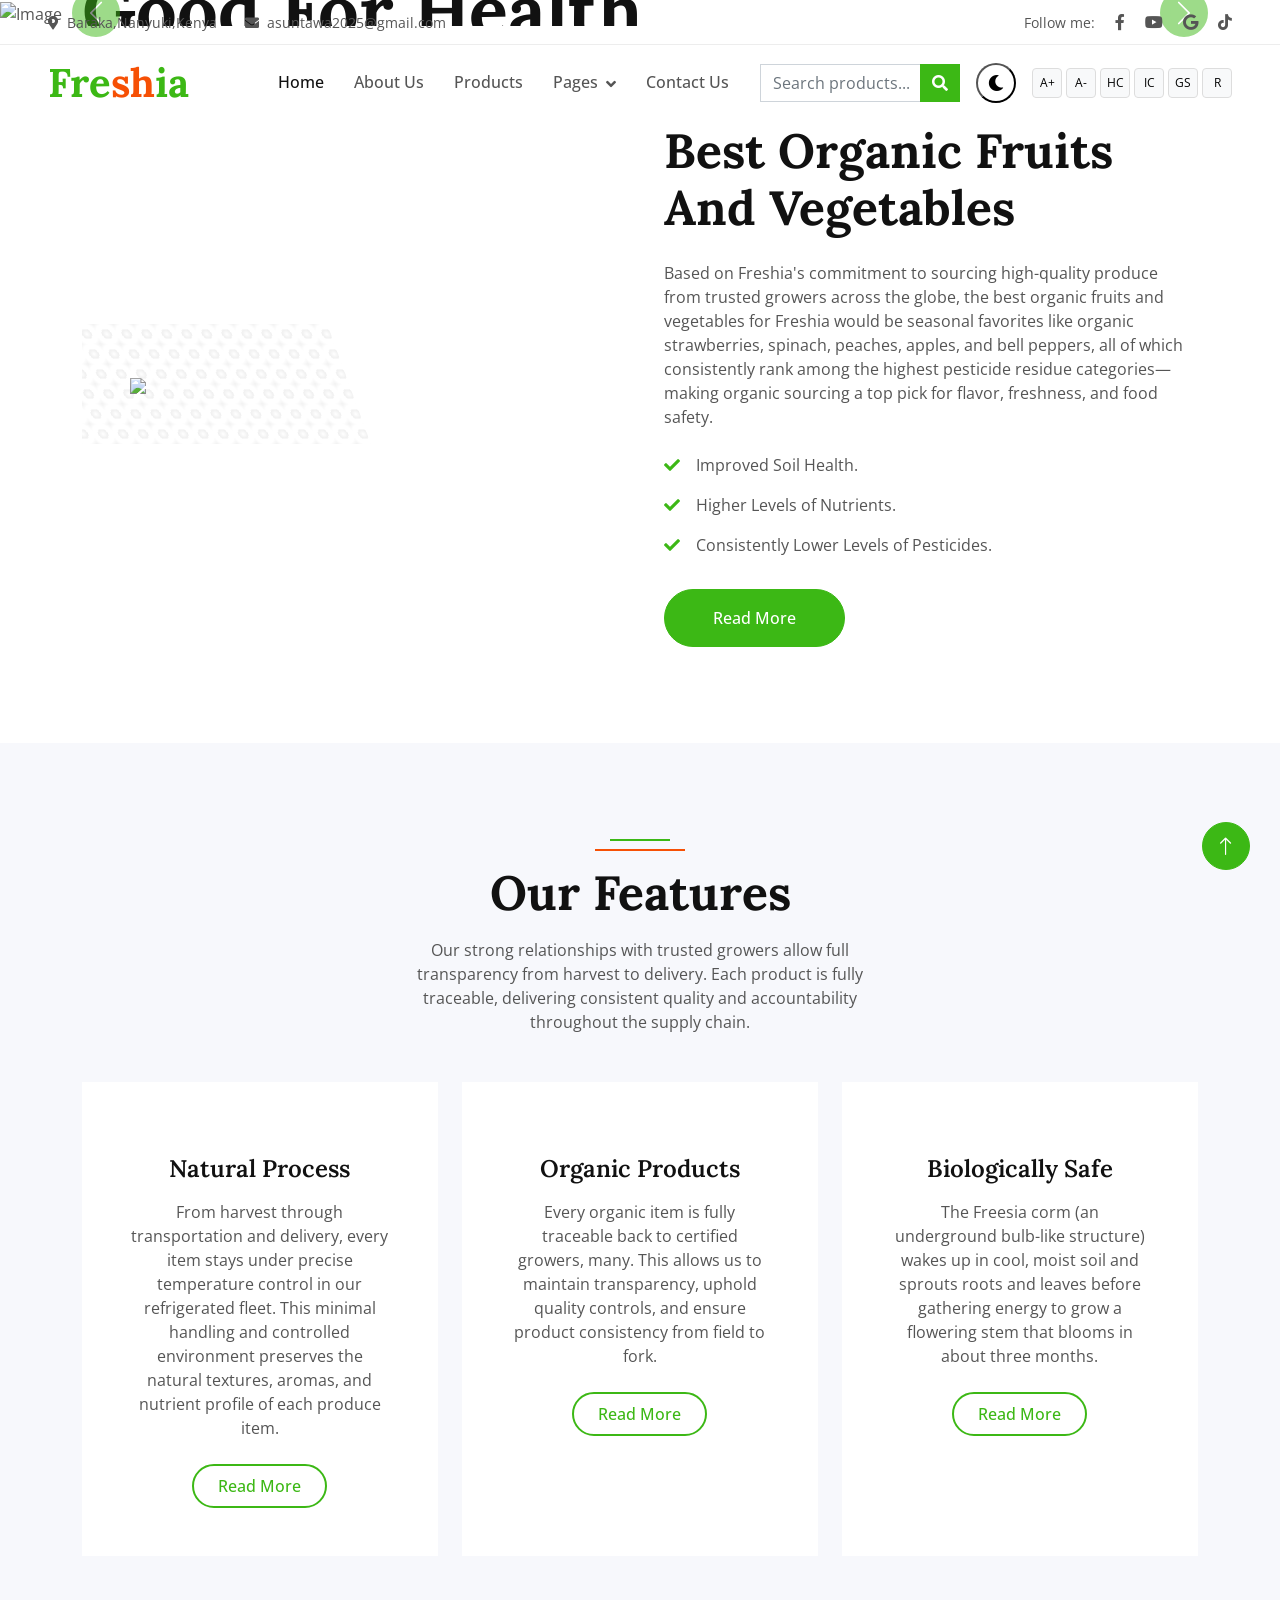
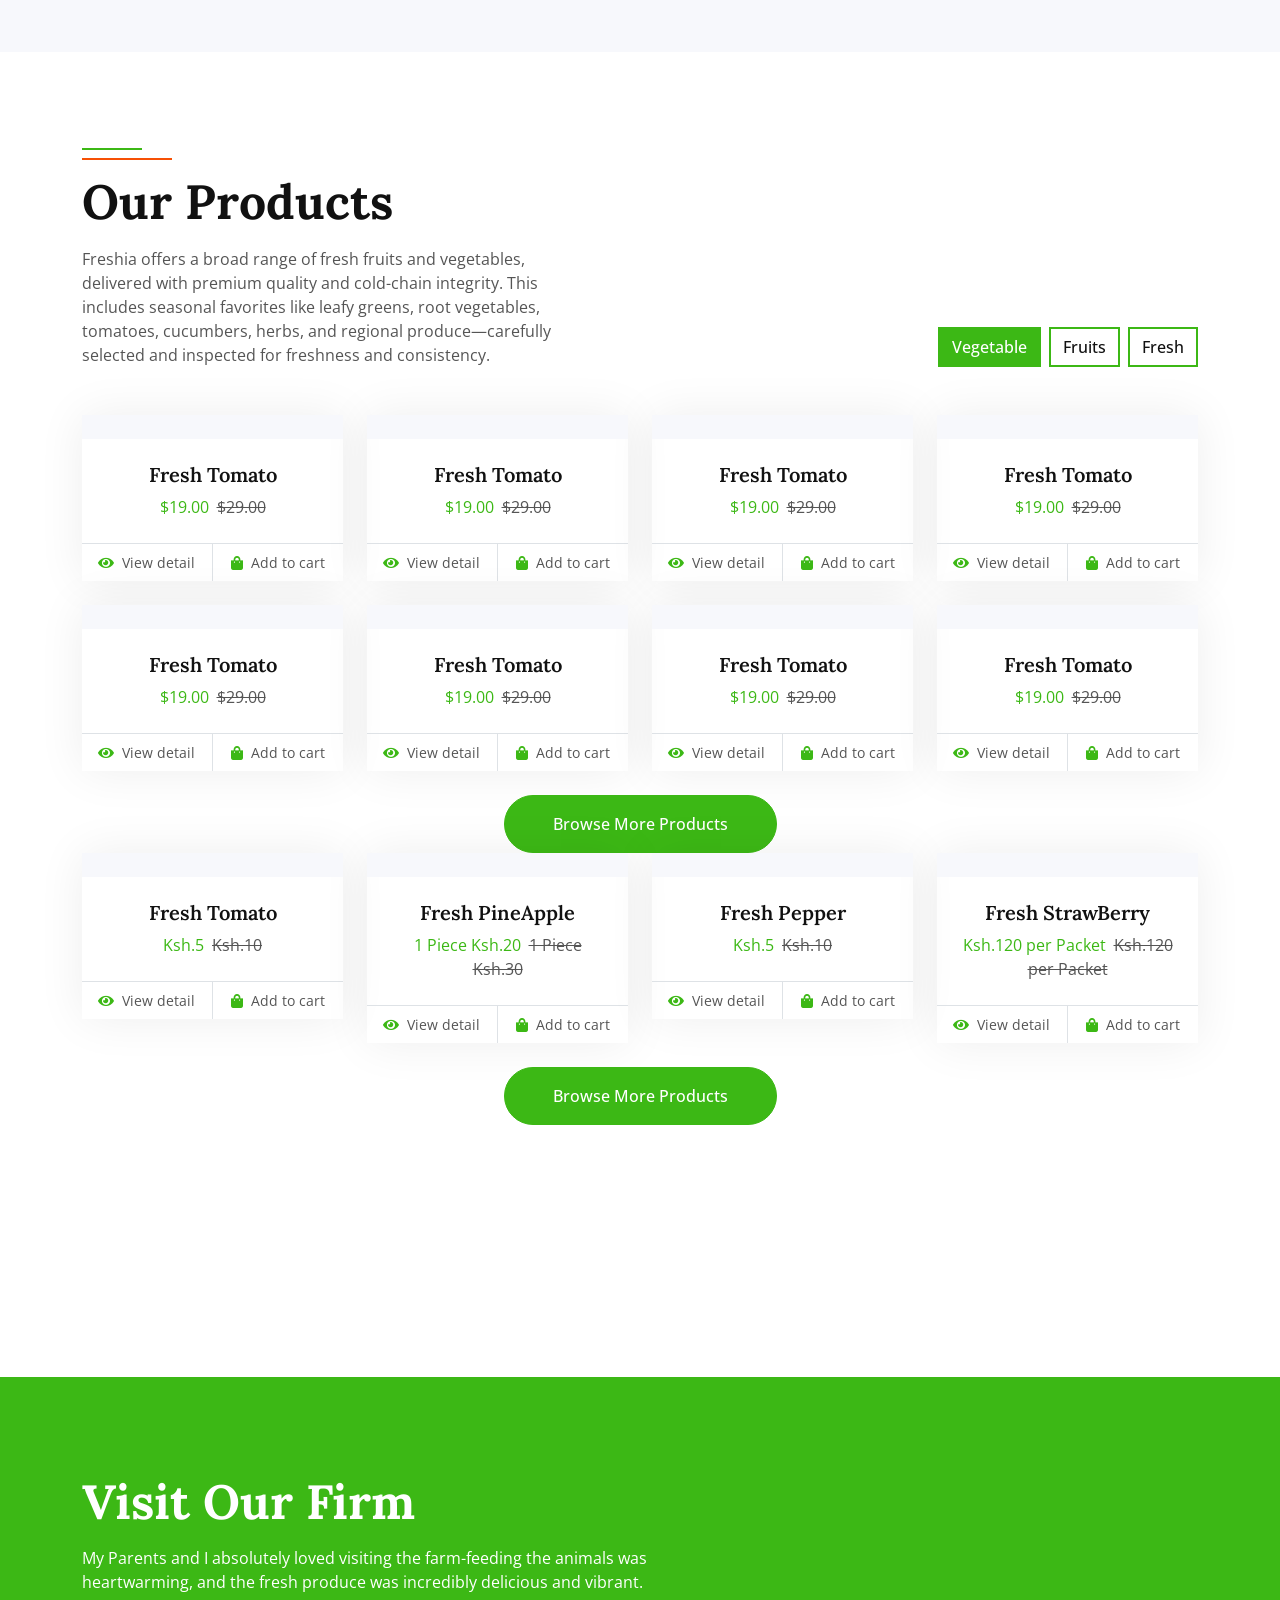
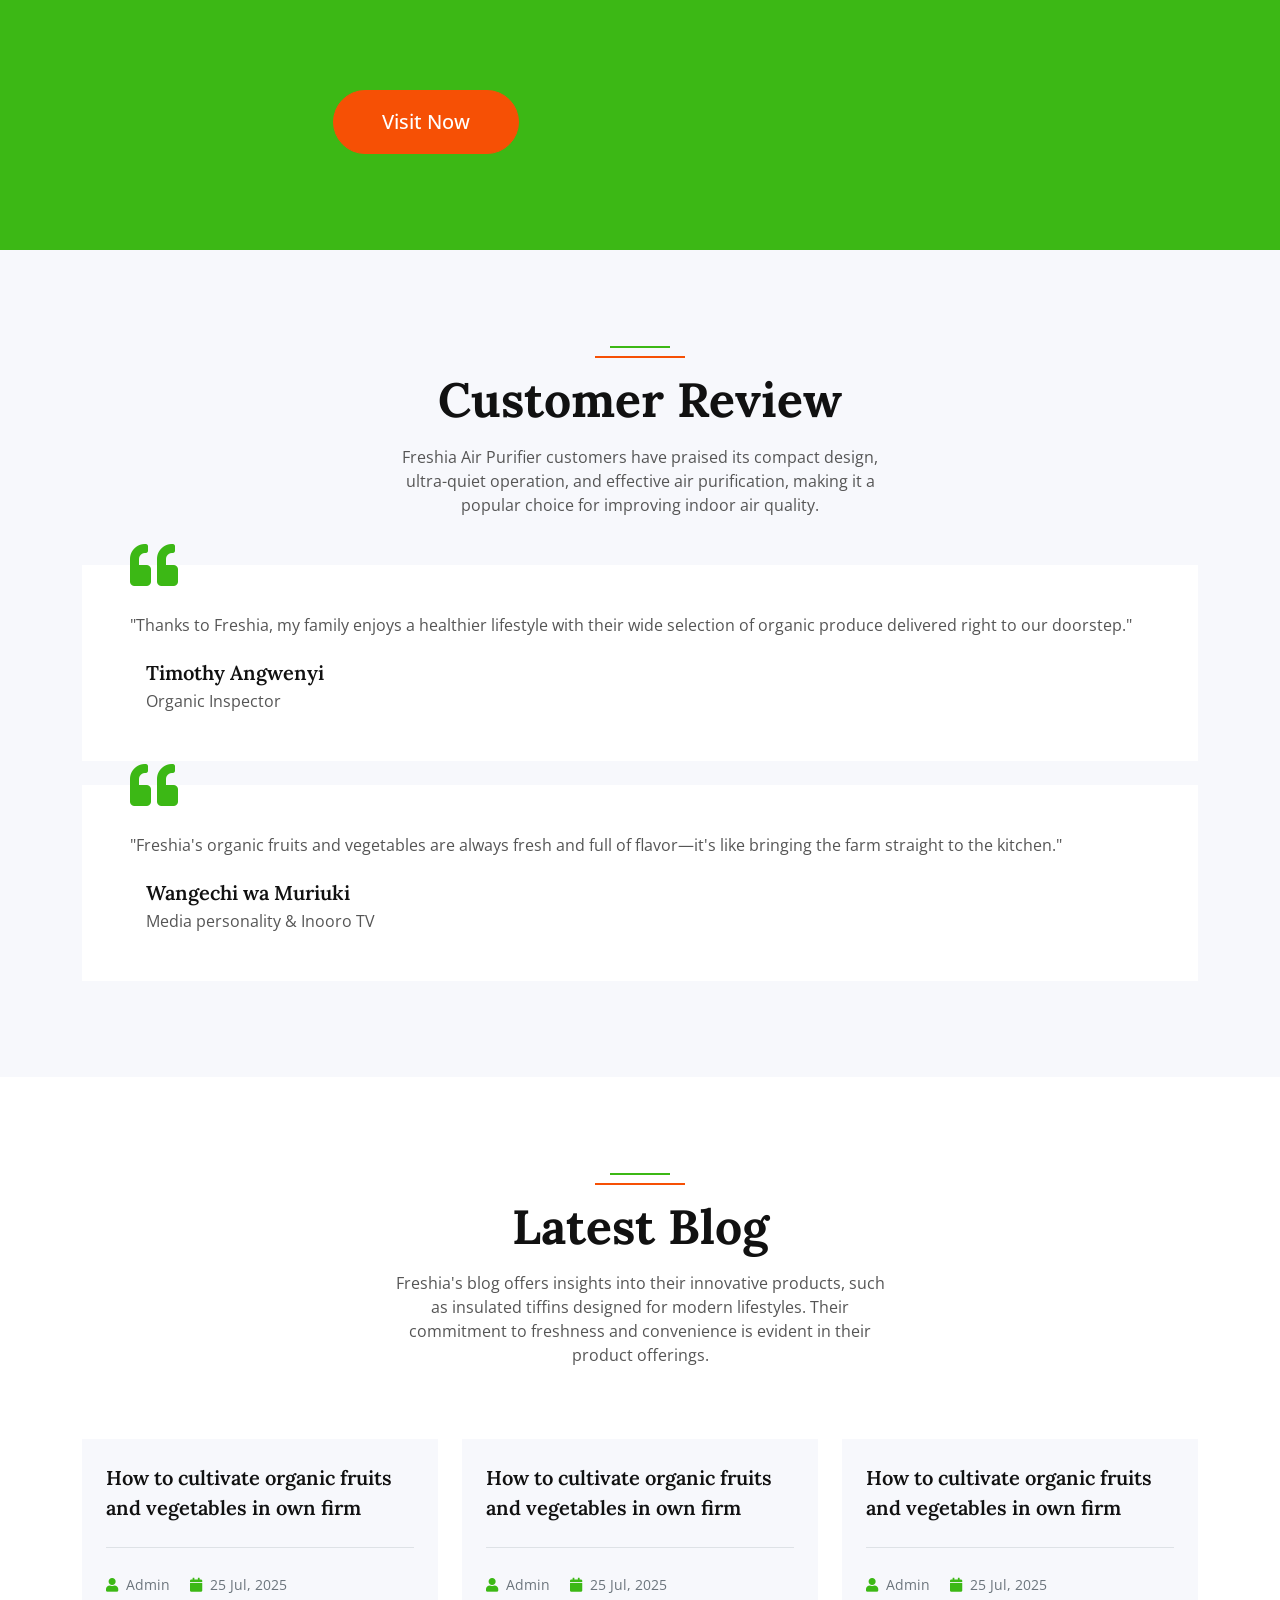
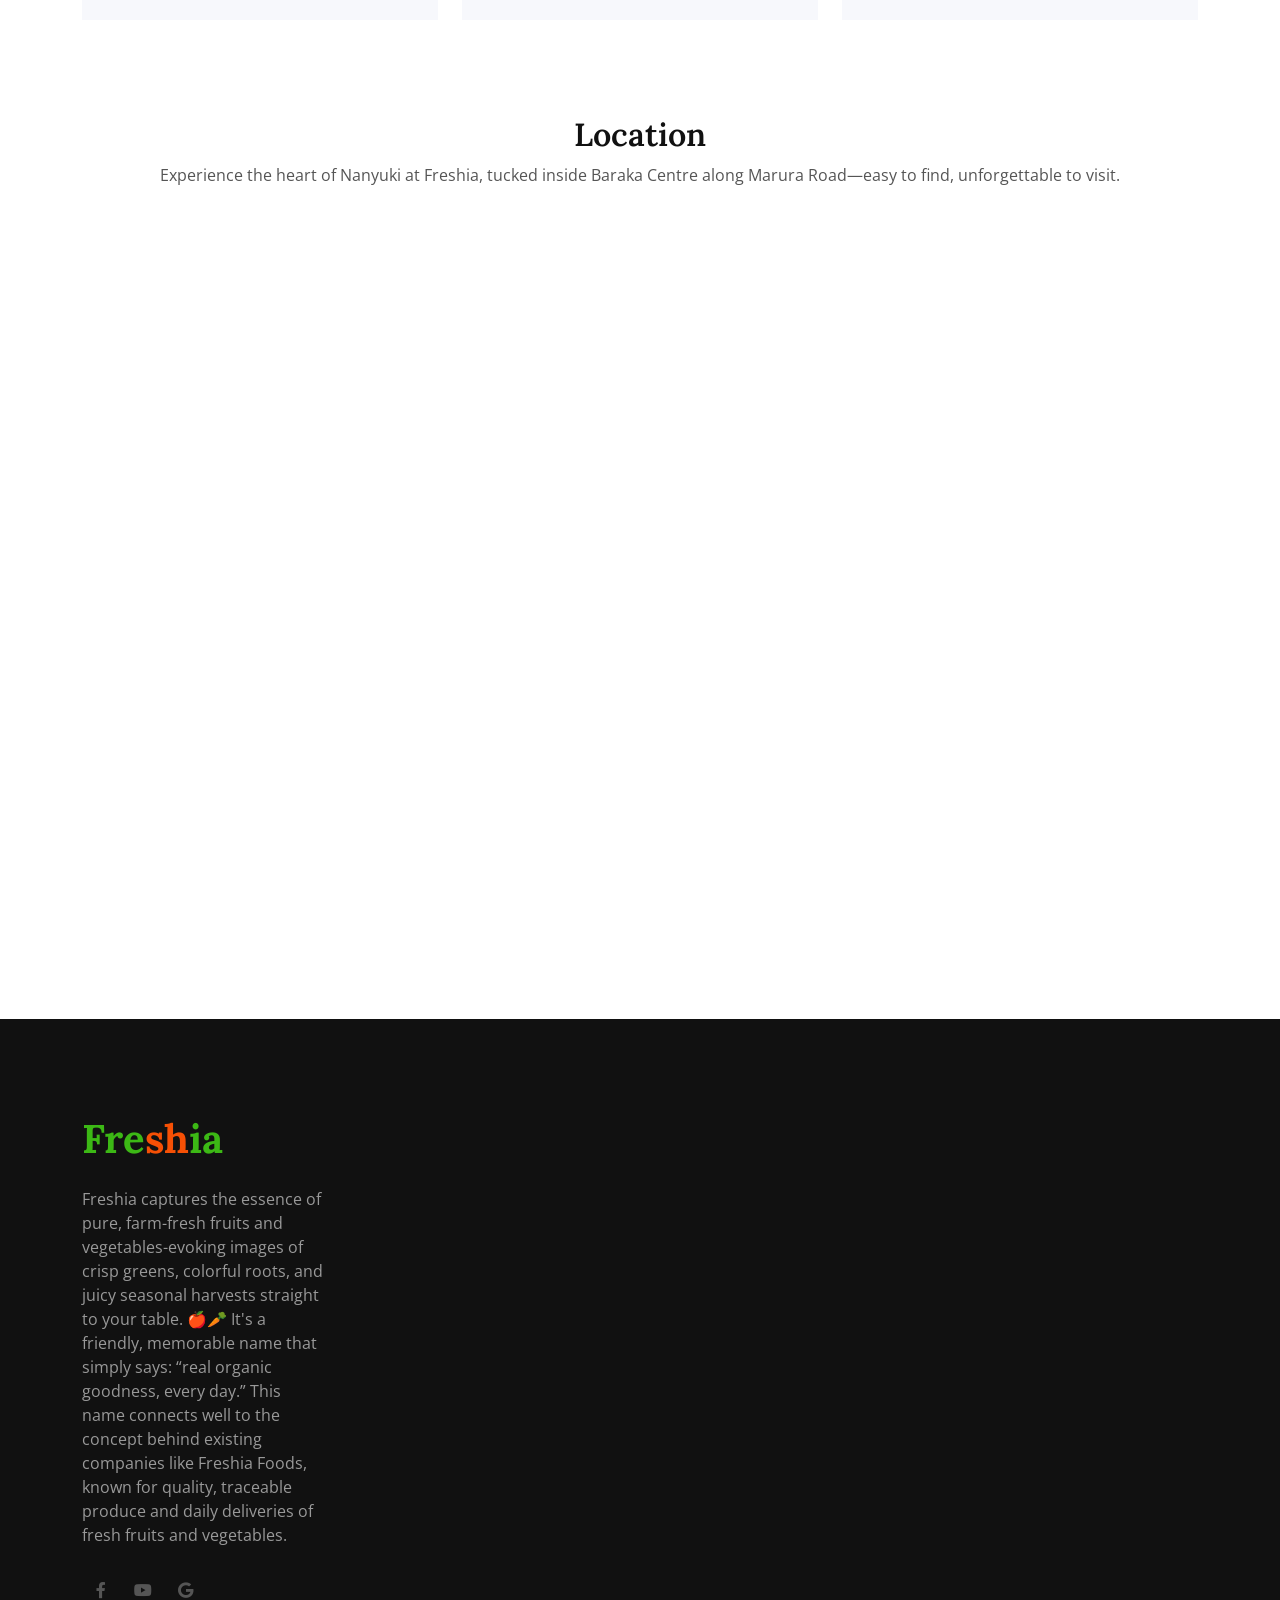
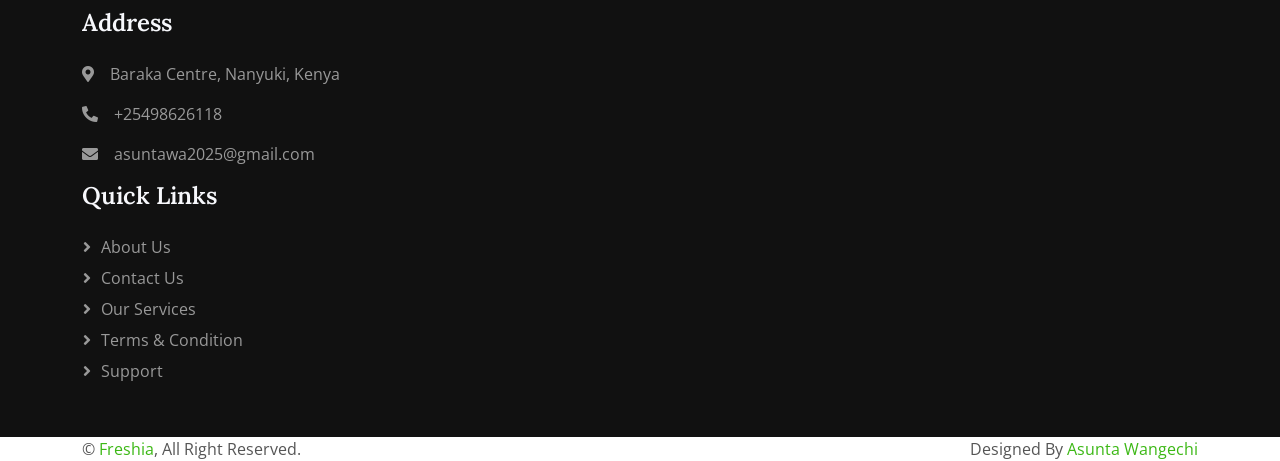
==== index.html @ 9bc1351c "Add files via upload" ====
<!DOCTYPE html>
<html lang="en">

<head>
    <meta charset="utf-8">
    <title>Freshia</title>
    <meta content="width=device-width, initial-scale=1.0" name="viewport">
    <meta content="" name="keywords">
    <meta content="" name="description">

    <!-- Favicon -->
    <link href="img/favicon.ico" rel="icon">

    <!-- Google Web Fonts -->
    <link rel="preconnect" href="https://fonts.googleapis.com">
    <link rel="preconnect" href="https://fonts.gstatic.com" crossorigin>
    <link href="https://fonts.googleapis.com/css2?family=Open+Sans:wght@400;500&family=Lora:wght@600;700&display=swap" rel="stylesheet"> 

    <!-- Icon Font Stylesheet -->
    <link href="https://cdnjs.cloudflare.com/ajax/libs/font-awesome/5.10.0/css/all.min.css" rel="stylesheet">
    <link href="https://cdn.jsdelivr.net/npm/bootstrap-icons@1.4.1/font/bootstrap-icons.css" rel="stylesheet">

    <!-- Libraries Stylesheet -->
    <link href="lib/animate/animate.min.css" rel="stylesheet">
    <link href="lib/owlcarousel/assets/owl.carousel.min.css" rel="stylesheet">

    <!-- Customized Bootstrap Stylesheet -->
    <link href="css/bootstrap.min.css" rel="stylesheet">

    <!-- Template Stylesheet -->
    <link href="css/style.css" rel="stylesheet">
</head>

<body>
    <!-- Spinner Start -->
    <div id="spinner" class="show bg-white position-fixed translate-middle w-100 vh-100 top-50 start-50 d-flex align-items-center justify-content-center">
        <div class="spinner-border text-primary" role="status"></div>
    </div>
    <!-- Spinner End -->


<!-- Navbar Start -->
<div class="container-fluid fixed-top px-0 wow fadeIn" data-wow-delay="0.1s">
    <div class="top-bar row gx-0 align-items-center d-none d-lg-flex">
        <div class="col-lg-6 px-5 text-start">
                <small><i class="fa fa-map-marker-alt me-2"></i>Baraka,Nanyuki,Kenya</small>
                <small class="ms-4"><i class="fa fa-envelope me-2"></i>asuntawa2025@gmail.com</small>
        </div>
        <div class="col-lg-6 px-5 text-end">
            <small>Follow me:</small>
            <a class="text-body ms-3" href="https://facebook.com" target="_blank" aria-label="Facebook"><i class="fab fa-facebook-f"></i></a>
            <a class="text-body ms-3" href="https://youtube.com" target="_blank" aria-label="Youtube"><i class="fab fa-youtube"></i></a>
            <a class="text-body ms-3" href="https://google.com" target="_blank" aria-label="Google"><i class="fab fa-google"></i></a>
            <a class="text-body ms-3" href="https://tiktok.com" target="_blank" aria-label="Tiktok"><i class="fab fa-tiktok"></i></a>
        </div>
    </div>

    <nav class="navbar navbar-expand-lg navbar-light py-lg-0 px-lg-5 wow fadeIn" data-wow-delay="0.1s" id="main-navbar">
        <a href="index.html" class="navbar-brand ms-4 ms-lg-0">
            <h1 class="fw-bold text-primary m-0">Fre<span class="text-secondary">sh</span>ia</h1>
        </a>
        <button type="button" class="navbar-toggler me-4" data-bs-toggle="collapse" data-bs-target="#navbarCollapse" aria-label="Toggle navigation">
            <span class="navbar-toggler-icon"></span>
        </button>
        <div class="collapse navbar-collapse" id="navbarCollapse">
            <div class="navbar-nav ms-auto p-4 p-lg-0">
                <a href="index.html" class="nav-item nav-link active">Home</a>
                <a href="about.html" class="nav-item nav-link">About Us</a>
                <a href="product.html" class="nav-item nav-link">Products</a>
                <div class="nav-item dropdown">
                    <a href="#" class="nav-link dropdown-toggle" data-bs-toggle="dropdown" aria-expanded="false">Pages</a>
                    <div class="dropdown-menu m-0">
                        <a href="blog.html" class="dropdown-item">Blog Grid</a>
                        <a href="feature.html" class="dropdown-item">Our Features</a>
                        <a href="testimonial.html" class="dropdown-item">Testimonial</a>
                    </div>
                </div>
                <a href="contact.html" class="nav-item nav-link">Contact Us</a>
            </div>
            
            <div class="d-flex align-items-center ms-3">
                <!-- Search Bar -->
                <div class="search-container position-relative">
                    <form action="search.html" method="get" role="search">
                        <input type="text" id="product-search" class="form-control search-input" 
                               placeholder="Search products..." aria-label="Search products">
                        <button type="submit" id="search-button" class="btn btn-primary search-button">
                            <i class="fa fa-search"></i>
                        </button>
                        <div id="search-results" class="search-results-dropdown"></div>
                    </form>
                </div>
                
                <!-- Dark/Light Mode Toggle -->
                <button id="mode-toggle" class="btn-sm-square bg-white rounded-circle ms-3" aria-label="Toggle dark mode">
                    <i class="fa fa-moon" id="mode-icon"></i>
                </button>
                
                <!-- Accessibility Toolbar -->
                <div id="accessibility-toolbar" class="a11y-toolbar ms-3">
                    <button data-action="text-increase" aria-label="Increase text size" title="Increase text size">A+</button>
                    <button data-action="text-decrease" aria-label="Decrease text size" title="Decrease text size">A-</button>
                    <button data-action="high-contrast" aria-label="High contrast mode" title="High contrast">HC</button>
                    <button data-action="negative-contrast" aria-label="Invert colors" title="Invert colors">IC</button>
                    <button data-action="greyscale" aria-label="Greyscale mode" title="Greyscale">GS</button>
                    <button data-action="reset" aria-label="Reset accessibility settings" title="Reset">R</button>
                </div>
            </div>
        </div>
    </nav>
</div>
<!-- Navbar End -->


    <!-- Carousel Start -->
    <div class="container-fluid p-0 mb-5 wow fadeIn" data-wow-delay="0.1s">
        <div id="header-carousel" class="carousel slide" data-bs-ride="carousel">
            <div class="carousel-inner">
                <div class="carousel-item active">
                    <img class="w-100" src="img/carousel-1.jpg" alt="Image">
                    <div class="carousel-caption">
                        <div class="container">
                            <div class="row justify-content-start">
                                <div class="col-lg-7">
                                    <h1 class="display-2 mb-5 animated slideInDown">Organic Food Is Good For Health</h1>
                                    <a href="" class="btn btn-primary rounded-pill py-sm-3 px-sm-5">Products</a>
                                    <a href="" class="btn btn-secondary rounded-pill py-sm-3 px-sm-5 ms-3">Services</a>
                                </div>
                            </div>
                        </div>
                    </div>
                </div>
                <div class="carousel-item">
                    <img class="w-100" src="img/carousel-2.jpg" alt="Image">
                    <div class="carousel-caption">
                        <div class="container">
                            <div class="row justify-content-start">
                                <div class="col-lg-7">
                                    <h1 class="display-2 mb-5 animated slideInDown">Natural Food Is Always Healthy</h1>
                                    <a href="" class="btn btn-primary rounded-pill py-sm-3 px-sm-5">Products</a>
                                    <a href="" class="btn btn-secondary rounded-pill py-sm-3 px-sm-5 ms-3">Services</a>
                                </div>
                            </div>
                        </div>
                    </div>
                </div>
            </div>
            <button class="carousel-control-prev" type="button" data-bs-target="#header-carousel"
                data-bs-slide="prev">
                <span class="carousel-control-prev-icon" aria-hidden="true"></span>
                <span class="visually-hidden">Previous</span>
            </button>
            <button class="carousel-control-next" type="button" data-bs-target="#header-carousel"
                data-bs-slide="next">
                <span class="carousel-control-next-icon" aria-hidden="true"></span>
                <span class="visually-hidden">Next</span>
            </button>
        </div>
    </div>
    <!-- Carousel End -->


    <!-- About Start -->
    <div class="container-xxl py-5">
        <div class="container">
            <div class="row g-5 align-items-center">
                <div class="col-lg-6 wow fadeIn" data-wow-delay="0.1s">
                    <div class="about-img position-relative overflow-hidden p-5 pe-0">
                        <img class="img-fluid w-100" src="img/me.webp">
                    </div>
                </div>
                <div class="col-lg-6 wow fadeIn" data-wow-delay="0.5s">
                    <h1 class="display-5 mb-4">Best Organic Fruits And Vegetables</h1>
                    <p class="mb-4">Based on Freshia's commitment to sourcing high-quality produce from trusted growers across the globe, the best organic fruits and vegetables for Freshia would be seasonal favorites like organic strawberries, spinach, peaches, apples, and bell peppers, all of which consistently rank among the highest pesticide residue categories—making organic sourcing a top pick for flavor, freshness, and food safety.</p>
                    <p><i class="fa fa-check text-primary me-3"></i>Improved Soil Health.</p>
                    <p><i class="fa fa-check text-primary me-3"></i>Higher Levels of Nutrients.</p>
                    <p><i class="fa fa-check text-primary me-3"></i>Consistently Lower Levels of Pesticides.</p>
                    <a class="btn btn-primary rounded-pill py-3 px-5 mt-3" href="">Read More</a>
                </div>
            </div>
        </div>
    </div>
    <!-- About End -->


    <!-- Feature Start -->
    <div class="container-fluid bg-light bg-icon my-5 py-6">
        <div class="container">
            <div class="section-header text-center mx-auto mb-5 wow fadeInUp" data-wow-delay="0.1s" style="max-width: 500px;">
                <h1 class="display-5 mb-3">Our Features</h1>
                <p>Our strong relationships with trusted growers allow full transparency from harvest to delivery. Each product is fully traceable, delivering consistent quality and accountability throughout the supply chain.</p>
            </div>
            <div class="row g-4">
                <div class="col-lg-4 col-md-6 wow fadeInUp" data-wow-delay="0.1s">
                    <div class="bg-white text-center h-100 p-4 p-xl-5">
                        <img class="img-fluid mb-4" src="img/icon-1.png" alt="">
                        <h4 class="mb-3">Natural Process</h4>
                        <p class="mb-4">From harvest through transportation and delivery, every item stays under precise temperature control in our refrigerated fleet. This minimal handling and controlled environment preserves the natural textures, aromas, and nutrient profile of each produce item.</p>
                        <a class="btn btn-outline-primary border-2 py-2 px-4 rounded-pill" href="">Read More</a>
                    </div>
                </div>
                <div class="col-lg-4 col-md-6 wow fadeInUp" data-wow-delay="0.3s">
                    <div class="bg-white text-center h-100 p-4 p-xl-5">
                        <img class="img-fluid mb-4" src="img/icon-2.png" alt="">
                        <h4 class="mb-3">Organic Products</h4>
                        <p class="mb-4">Every organic item is fully traceable back to certified growers, many. This allows us to maintain transparency, uphold quality controls, and ensure product consistency from field to fork.</p>
                        <a class="btn btn-outline-primary border-2 py-2 px-4 rounded-pill" href="">Read More</a>
                    </div>
                </div>
                <div class="col-lg-4 col-md-6 wow fadeInUp" data-wow-delay="0.5s">
                    <div class="bg-white text-center h-100 p-4 p-xl-5">
                        <img class="img-fluid mb-4" src="img/icon-3.png" alt="">
                        <h4 class="mb-3">Biologically Safe</h4>
                        <p class="mb-4">The Freesia corm (an underground bulb-like structure) wakes up in cool, moist soil and sprouts roots and leaves before gathering energy to grow a flowering stem that blooms in about three months.</p>
                        <a class="btn btn-outline-primary border-2 py-2 px-4 rounded-pill" href="">Read More</a>
                    </div>
                </div>
            </div>
        </div>
    </div>
    <!-- Feature End -->


    <!-- Product Start -->
    <div class="container-xxl py-5">
        <div class="container">
            <div class="row g-0 gx-5 align-items-end">
                <div class="col-lg-6">
                    <div class="section-header text-start mb-5 wow fadeInUp" data-wow-delay="0.1s" style="max-width: 500px;">
                        <h1 class="display-5 mb-3">Our Products</h1>
                        <p>Freshia offers a broad range of fresh fruits and vegetables, delivered with premium quality and cold-chain integrity. This includes seasonal favorites like leafy greens, root vegetables, tomatoes, cucumbers, herbs, and regional produce—carefully selected and inspected for freshness and consistency.</p>
                    </div>
                </div>
                <div class="col-lg-6 text-start text-lg-end wow slideInRight" data-wow-delay="0.1s">
                    <ul class="nav nav-pills d-inline-flex justify-content-end mb-5">
                        <li class="nav-item me-2">
                            <a class="btn btn-outline-primary border-2 active" data-bs-toggle="pill" href="#tab-1">Vegetable</a>
                        </li>
                        <li class="nav-item me-2">
                            <a class="btn btn-outline-primary border-2" data-bs-toggle="pill" href="#tab-2">Fruits </a>
                        </li>
                        <li class="nav-item me-0">
                            <a class="btn btn-outline-primary border-2" data-bs-toggle="pill" href="#tab-3">Fresh</a>
                        </li>
                    </ul>
                </div>
            </div>
            <div class="tab-content">
                <div id="tab-1" class="tab-pane fade show p-0 active">
                    <div class="row g-4">
                        <div class="col-xl-3 col-lg-4 col-md-6 wow fadeInUp" data-wow-delay="0.1s">
                            <div class="product-item">
                                <div class="position-relative bg-light overflow-hidden">
                                    <img class="img-fluid w-100" src="img/product-1.jpg" alt="">
                                    <div class="bg-secondary rounded text-white position-absolute start-0 top-0 m-4 py-1 px-3">New</div>
                                </div>
                                <div class="text-center p-4">
                                    <a class="d-block h5 mb-2" href="">Fresh Tomato</a>
                                    <span class="text-primary me-1">$19.00</span>
                                    <span class="text-body text-decoration-line-through">$29.00</span>
                                </div>
                                <div class="d-flex border-top">
                                    <small class="w-50 text-center border-end py-2">
                                        <a class="text-body" href=""><i class="fa fa-eye text-primary me-2"></i>View detail</a>
                                    </small>
                                    <small class="w-50 text-center py-2">
                                        <a class="text-body" href=""><i class="fa fa-shopping-bag text-primary me-2"></i>Add to cart</a>
                                    </small>
                                </div>
                            </div>
                        </div>
                        <div class="col-xl-3 col-lg-4 col-md-6 wow fadeInUp" data-wow-delay="0.3s">
                            <div class="product-item">
                                <div class="position-relative bg-light overflow-hidden">
                                    <img class="img-fluid w-100" src="img/product-2.jpg" alt="">
                                    <div class="bg-secondary rounded text-white position-absolute start-0 top-0 m-4 py-1 px-3">New</div>
                                </div>
                                <div class="text-center p-4">
                                    <a class="d-block h5 mb-2" href="">Fresh Tomato</a>
                                    <span class="text-primary me-1">$19.00</span>
                                    <span class="text-body text-decoration-line-through">$29.00</span>
                                </div>
                                <div class="d-flex border-top">
                                    <small class="w-50 text-center border-end py-2">
                                        <a class="text-body" href=""><i class="fa fa-eye text-primary me-2"></i>View detail</a>
                                    </small>
                                    <small class="w-50 text-center py-2">
                                        <a class="text-body" href=""><i class="fa fa-shopping-bag text-primary me-2"></i>Add to cart</a>
                                    </small>
                                </div>
                            </div>
                        </div>
                        <div class="col-xl-3 col-lg-4 col-md-6 wow fadeInUp" data-wow-delay="0.5s">
                            <div class="product-item">
                                <div class="position-relative bg-light overflow-hidden">
                                    <img class="img-fluid w-100" src="img/product-3.jpg" alt="">
                                    <div class="bg-secondary rounded text-white position-absolute start-0 top-0 m-4 py-1 px-3">New</div>
                                </div>
                                <div class="text-center p-4">
                                    <a class="d-block h5 mb-2" href="">Fresh Tomato</a>
                                    <span class="text-primary me-1">$19.00</span>
                                    <span class="text-body text-decoration-line-through">$29.00</span>
                                </div>
                                <div class="d-flex border-top">
                                    <small class="w-50 text-center border-end py-2">
                                        <a class="text-body" href=""><i class="fa fa-eye text-primary me-2"></i>View detail</a>
                                    </small>
                                    <small class="w-50 text-center py-2">
                                        <a class="text-body" href=""><i class="fa fa-shopping-bag text-primary me-2"></i>Add to cart</a>
                                    </small>
                                </div>
                            </div>
                        </div>
                        <div class="col-xl-3 col-lg-4 col-md-6 wow fadeInUp" data-wow-delay="0.7s">
                            <div class="product-item">
                                <div class="position-relative bg-light overflow-hidden">
                                    <img class="img-fluid w-100" src="img/product-4.jpg" alt="">
                                    <div class="bg-secondary rounded text-white position-absolute start-0 top-0 m-4 py-1 px-3">New</div>
                                </div>
                                <div class="text-center p-4">
                                    <a class="d-block h5 mb-2" href="">Fresh Tomato</a>
                                    <span class="text-primary me-1">$19.00</span>
                                    <span class="text-body text-decoration-line-through">$29.00</span>
                                </div>
                                <div class="d-flex border-top">
                                    <small class="w-50 text-center border-end py-2">
                                        <a class="text-body" href=""><i class="fa fa-eye text-primary me-2"></i>View detail</a>
                                    </small>
                                    <small class="w-50 text-center py-2">
                                        <a class="text-body" href=""><i class="fa fa-shopping-bag text-primary me-2"></i>Add to cart</a>
                                    </small>
                                </div>
                            </div>
                        </div>
                        <div class="col-xl-3 col-lg-4 col-md-6 wow fadeInUp" data-wow-delay="0.1s">
                            <div class="product-item">
                                <div class="position-relative bg-light overflow-hidden">
                                    <img class="img-fluid w-100" src="img/product-5.jpg" alt="">
                                    <div class="bg-secondary rounded text-white position-absolute start-0 top-0 m-4 py-1 px-3">New</div>
                                </div>
                                <div class="text-center p-4">
                                    <a class="d-block h5 mb-2" href="">Fresh Tomato</a>
                                    <span class="text-primary me-1">$19.00</span>
                                    <span class="text-body text-decoration-line-through">$29.00</span>
                                </div>
                                <div class="d-flex border-top">
                                    <small class="w-50 text-center border-end py-2">
                                        <a class="text-body" href=""><i class="fa fa-eye text-primary me-2"></i>View detail</a>
                                    </small>
                                    <small class="w-50 text-center py-2">
                                        <a class="text-body" href=""><i class="fa fa-shopping-bag text-primary me-2"></i>Add to cart</a>
                                    </small>
                                </div>
                            </div>
                        </div>
                        <div class="col-xl-3 col-lg-4 col-md-6 wow fadeInUp" data-wow-delay="0.3s">
                            <div class="product-item">
                                <div class="position-relative bg-light overflow-hidden">
                                    <img class="img-fluid w-100" src="img/product-6.jpg" alt="">
                                    <div class="bg-secondary rounded text-white position-absolute start-0 top-0 m-4 py-1 px-3">New</div>
                                </div>
                                <div class="text-center p-4">
                                    <a class="d-block h5 mb-2" href="">Fresh Tomato</a>
                                    <span class="text-primary me-1">$19.00</span>
                                    <span class="text-body text-decoration-line-through">$29.00</span>
                                </div>
                                <div class="d-flex border-top">
                                    <small class="w-50 text-center border-end py-2">
                                        <a class="text-body" href=""><i class="fa fa-eye text-primary me-2"></i>View detail</a>
                                    </small>
                                    <small class="w-50 text-center py-2">
                                        <a class="text-body" href=""><i class="fa fa-shopping-bag text-primary me-2"></i>Add to cart</a>
                                    </small>
                                </div>
                            </div>
                        </div>
                        <div class="col-xl-3 col-lg-4 col-md-6 wow fadeInUp" data-wow-delay="0.5s">
                            <div class="product-item">
                                <div class="position-relative bg-light overflow-hidden">
                                    <img class="img-fluid w-100" src="img/product-7.jpg" alt="">
                                    <div class="bg-secondary rounded text-white position-absolute start-0 top-0 m-4 py-1 px-3">New</div>
                                </div>
                                <div class="text-center p-4">
                                    <a class="d-block h5 mb-2" href="">Fresh Tomato</a>
                                    <span class="text-primary me-1">$19.00</span>
                                    <span class="text-body text-decoration-line-through">$29.00</span>
                                </div>
                                <div class="d-flex border-top">
                                    <small class="w-50 text-center border-end py-2">
                                        <a class="text-body" href=""><i class="fa fa-eye text-primary me-2"></i>View detail</a>
                                    </small>
                                    <small class="w-50 text-center py-2">
                                        <a class="text-body" href=""><i class="fa fa-shopping-bag text-primary me-2"></i>Add to cart</a>
                                    </small>
                                </div>
                            </div>
                        </div>
                        <div class="col-xl-3 col-lg-4 col-md-6 wow fadeInUp" data-wow-delay="0.7s">
                            <div class="product-item">
                                <div class="position-relative bg-light overflow-hidden">
                                    <img class="img-fluid w-100" src="img/product-8.jpg" alt="">
                                    <div class="bg-secondary rounded text-white position-absolute start-0 top-0 m-4 py-1 px-3">New</div>
                                </div>
                                <div class="text-center p-4">
                                    <a class="d-block h5 mb-2" href="">Fresh Tomato</a>
                                    <span class="text-primary me-1">$19.00</span>
                                    <span class="text-body text-decoration-line-through">$29.00</span>
                                </div>
                                <div class="d-flex border-top">
                                    <small class="w-50 text-center border-end py-2">
                                        <a class="text-body" href=""><i class="fa fa-eye text-primary me-2"></i>View detail</a>
                                    </small>
                                    <small class="w-50 text-center py-2">
                                        <a class="text-body" href=""><i class="fa fa-shopping-bag text-primary me-2"></i>Add to cart</a>
                                    </small>
                                </div>
                            </div>
                        </div>
                        <div class="col-12 text-center wow fadeInUp" data-wow-delay="0.1s">
                            <a class="btn btn-primary rounded-pill py-3 px-5" href="">Browse More Products</a>
                        </div>
                    </div>
                </div>
                <div id="tab-2" class="tab-pane fade show p-0">
                    <div class="row g-4">
                        <div class="col-xl-3 col-lg-4 col-md-6">
                            <div class="product-item">
                                <div class="position-relative bg-light overflow-hidden">
                                    <img class="img-fluid w-100" src="img/product-1.jpg" alt="">
                                    <div class="bg-secondary rounded text-white position-absolute start-0 top-0 m-4 py-1 px-3">New</div>
                                </div>
                                <div class="text-center p-4">
                                    <a class="d-block h5 mb-2" href="">Fresh Tomato</a>
                                    <span class="text-primary me-1">$19.00</span>
                                    <span class="text-body text-decoration-line-through">$29.00</span>
                                </div>
                                <div class="d-flex border-top">
                                    <small class="w-50 text-center border-end py-2">
                                        <a class="text-body" href=""><i class="fa fa-eye text-primary me-2"></i>View detail</a>
                                    </small>
                                    <small class="w-50 text-center py-2">
                                        <a class="text-body" href=""><i class="fa fa-shopping-bag text-primary me-2"></i>Add to cart</a>
                                    </small>
                                </div>
                            </div>
                        </div>
                        <div class="col-xl-3 col-lg-4 col-md-6">
                                <div class="position-relative bg-light overflow-hidden">
                                    <img class="img-fluid w-100" src="img/product-2.jpg" alt="">
                                    <div class="bg-secondary rounded text-white position-absolute start-0 top-0 m-4 py-1 px-3">New</div>
                                </div>
                                <div class="text-center p-4">
                                    <a class="d-block h5 mb-2" href="">Fresh Pine Apple</a>
                                    <span class="text-primary me-1">Ksh.20</span>
                                    <span class="text-body text-decoration-line-through">Ksh.30</span>
                                </div>
                                <div class="d-flex border-top">
                                    <small class="w-50 text-center border-end py-2">
                                        <a class="text-body" href=""><i class="fa fa-eye text-primary me-2"></i>View detail</a>
                                    </small>
                                    <small class="w-50 text-center py-2">
                                        <a class="text-body" href=""><i class="fa fa-shopping-bag text-primary me-2"></i>Add to cart</a>
                                    </small>
                                </div>
                            </div>
                        </div>
                        <div class="col-xl-3 col-lg-4 col-md-6">
                            <div class="product-item">
                                <div class="position-relative bg-light overflow-hidden">
                                    <img class="img-fluid w-100" src="img/product-3.jpg" alt="">
                                    <div class="bg-secondary rounded text-white position-absolute start-0 top-0 m-4 py-1 px-3">New</div>
                                </div>
                                <div class="text-center p-4">
                                    <a class="d-block h5 mb-2" href="">Fresh Pepper</a>
                                    <span class="text-primary me-1">Ksh.5</span>
                                    <span class="text-body text-decoration-line-through">Ksh.10</span>
                                </div>
                                <div class="d-flex border-top">
                                    <small class="w-50 text-center border-end py-2">
                                        <a class="text-body" href=""><i class="fa fa-eye text-primary me-2"></i>View detail</a>
                                    </small>
                                    <small class="w-50 text-center py-2">
                                        <a class="text-body" href=""><i class="fa fa-shopping-bag text-primary me-2"></i>Add to cart</a>
                                    </small>
                                </div>
                            </div>
                        </div>
                        <div class="col-xl-3 col-lg-4 col-md-6">
                            <div class="product-item">
                                               <div class="position-relative bg-light overflow-hidden">
                                    <img class="img-fluid w-100" src="img/product-4.jpg" alt="">
                                    <div class="bg-secondary rounded text-white position-absolute start-0 top-0 m-4 py-1 px-3">New</div>
                                </div>
                                <div class="text-center p-4">
                                    <div id="tab-fresh" class="tab-pane fade show active"></div>
                                    <a class="d-block h5 mb-2" href="">Fresh StrawBerry</a>
                                    <span class="text-primary me-1">Ksh.120 Packet</span>
                                    <span class="text-body text-decoration-line-through">Ksh.150 Packet</span>
                                </div>
                                <div class="d-flex border-top">
                                    <small class="w-50 text-center border-end py-2">
                                        <a class="text-body" href=""><i class="fa fa-eye text-primary me-2"></i>View detail</a>
                                    </small>
                                    <small class="w-50 text-center py-2">
                                        <a class="text-body" href=""><i class="fa fa-shopping-bag text-primary me-2"></i>Add to cart</a>
                                    </small>
                                </div>
                            </div>
                        </div>
                        <div class="col-xl-3 col-lg-4 col-md-6">
                            <div class="product-item">
                                <div class="position-relative bg-light overflow-hidden">
                                    <img class="img-fluid w-100" src="img/product-5.jpg" alt="">
                                    <div class="bg-secondary rounded text-white position-absolute start-0 top-0 m-4 py-1 px-3">New</div>
                                </div>
                                <div class="text-center p-4">
                                    <div id="tab-fresh" class="tab-pane fade show active"></div>
                                    <a class="d-block h5 mb-2" href="">Fresh Cucumber</a>
                                    <span class="text-primary me-1">Ksh.10</span>
                                    <span class="text-body text-decoration-line-through">Ksh.20</span>
                                </div>
                                <div class="d-flex border-top">
                                    <small class="w-50 text-center border-end py-2">
                                        <a class="text-body" href=""><i class="fa fa-eye text-primary me-2"></i>View detail</a>
                                    </small>
                                    <small class="w-50 text-center py-2">
                                        <a class="text-body" href=""><i class="fa fa-shopping-bag text-primary me-2"></i>Add to cart</a>
                                    </small>
                                </div>
                            </div>
                        </div>
                        <div class="col-xl-3 col-lg-4 col-md-6">
                            <div class="product-item">
                                <div class="position-relative bg-light overflow-hidden">
                                    <img class="img-fluid w-100" src="img/product-6.jpg" alt="">
                                    <div class="bg-secondary rounded text-white position-absolute start-0 top-0 m-4 py-1 px-3">New</div>
                                </div>
                                <div class="text-center p-4">
                                    <a class="d-block h5 mb-2" href="">Fresh Tomato</a>
                                    <span class="text-primary me-1">Ksh.5</span>
                                    <span class="text-body text-decoration-line-through">Ksh.10</span>
                                </div>
                                <div class="d-flex border-top">
                                    <small class="w-50 text-center border-end py-2">
                                        <a class="text-body" href=""><i class="fa fa-eye text-primary me-2"></i>View detail</a>
                                    </small>
                                    <small class="w-50 text-center py-2">
                                        <a class="text-body" href=""><i class="fa fa-shopping-bag text-primary me-2"></i>Add to cart</a>
                                    </small>
                                </div>
                            </div>
                        </div>
                        <div class="col-xl-3 col-lg-4 col-md-6">
                            <div class="product-item">
                                <div class="position-relative bg-light overflow-hidden">
                                    <img class="img-fluid w-100" src="img/product-7.jpg" alt="">
                                    <div class="bg-secondary rounded text-white position-absolute start-0 top-0 m-4 py-1 px-3">New</div>
                                </div>
                                <div class="text-center p-4">
                                    <a class="d-block h5 mb-2" href="">Fresh Potato</a>
                                    <span class="text-primary me-1">Ksh.50</span>
                                    <span class="text-body text-decoration-line-through">Ksh.70</span>
                                </div>
                                <div class="d-flex border-top">
                                    <small class="w-50 text-center border-end py-2">
                                        <a class="text-body" href=""><i class="fa fa-eye text-primary me-2"></i>View detail</a>
                                    </small>
                                    <small class="w-50 text-center py-2">
                                        <a class="text-body" href=""><i class="fa fa-shopping-bag text-primary me-2"></i>Add to cart</a>
                                    </small>
                                </div>
                            </div>
                        </div>
                        <div class="col-xl-3 col-lg-4 col-md-6">
                            <div class="product-item">
                                <div class="position-relative bg-light overflow-hidden">
                                    <img class="img-fluid w-100" src="img/product-8.jpg" alt="">
                                    <div class="bg-secondary rounded text-white position-absolute start-0 top-0 m-4 py-1 px-3">New</div>
                                </div>
                                <div class="text-center p-4">
                                    <a class="d-block h5 mb-2" href="">Fresh Banana</a>
                                    <span class="text-primary me-1">Ksh.10</span>
                                    <span class="text-body text-decoration-line-through">Ksh.20</span>
                                </div>
                                <div class="d-flex border-top">
                                    <small class="w-50 text-center border-end py-2">
                                        <a class="text-body" href=""><i class="fa fa-eye text-primary me-2"></i>View detail</a>
                                    </small>
                                    <small class="w-50 text-center py-2">
                                        <a class="text-body" href=""><i class="fa fa-shopping-bag text-primary me-2"></i>Add to cart</a>
                                    </small>
                                </div>
                            </div>
                        </div>
                        <div class="col-12 text-center">
                            <a class="btn btn-primary rounded-pill py-3 px-5" href="">Browse More Products</a>
                        </div>
                    </div>
                </div>
                <div id="tab-3" class="tab-pane fade show p-0">
                    <div class="row g-4">
                        <div class="col-xl-3 col-lg-4 col-md-6">
                            <div class="product-item">
                                <div class="position-relative bg-light overflow-hidden">
                                    <img class="img-fluid w-100" src="img/product-1.jpg" alt="">
                                    <div class="bg-secondary rounded text-white position-absolute start-0 top-0 m-4 py-1 px-3">New</div>
                                </div>
                                <div class="text-center p-4">
                                    <a class="d-block h5 mb-2" href="">Fresh Tomato</a>
                                    <span class="text-primary me-1">Ksh.5</span>
                                    <span class="text-body text-decoration-line-through">Ksh.10</span>
                                </div>
                                <div class="d-flex border-top">
                                    <small class="w-50 text-center border-end py-2">
                                        <a class="text-body" href=""><i class="fa fa-eye text-primary me-2"></i>View detail</a>
                                    </small>
                                    <small class="w-50 text-center py-2">
                                        <a class="text-body" href=""><i class="fa fa-shopping-bag text-primary me-2"></i>Add to cart</a>
                                    </small>
                                </div>
                            </div>
                        </div>
                        <div class="col-xl-3 col-lg-4 col-md-6">
                            <div class="product-item">
                                <div class="position-relative bg-light overflow-hidden">
                                    <img class="img-fluid w-100" src="img/product-2.jpg" alt="">
                                    <div class="bg-secondary rounded text-white position-absolute start-0 top-0 m-4 py-1 px-3">New</div>
                                </div>
                                <div class="text-center p-4">
                                    <a class="d-block h5 mb-2" href="">Fresh PineApple</a>
                                    <span class="text-primary me-1"> 1 Piece Ksh.20</span>
                                    <span class="text-body text-decoration-line-through">1 Piece Ksh.30</span>
                                </div>
                                <div class="d-flex border-top">
                                    <small class="w-50 text-center border-end py-2">
                                        <a class="text-body" href=""><i class="fa fa-eye text-primary me-2"></i>View detail</a>
                                    </small>
                                    <small class="w-50 text-center py-2">
                                        <a class="text-body" href=""><i class="fa fa-shopping-bag text-primary me-2"></i>Add to cart</a>
                                    </small>
                                </div>
                            </div>
                        </div>
                        <div class="col-xl-3 col-lg-4 col-md-6">
                            <div class="product-item">
                                <div class="position-relative bg-light overflow-hidden">
                                    <img class="img-fluid w-100" src="img/product-3.jpg" alt="">
                                    <div class="bg-secondary rounded text-white position-absolute start-0 top-0 m-4 py-1 px-3">New</div>
                                </div>
                                <div class="text-center p-4">
                                    <a class="d-block h5 mb-2" href="">Fresh Pepper</a>
                                    <span class="text-primary me-1">Ksh.5</span>
                                    <span class="text-body text-decoration-line-through">Ksh.10</span>
                                </div>
                                <div class="d-flex border-top">
                                    <small class="w-50 text-center border-end py-2">
                                        <a class="text-body" href=""><i class="fa fa-eye text-primary me-2"></i>View detail</a>
                                    </small>
                                    <small class="w-50 text-center py-2">
                                        <a class="text-body" href=""><i class="fa fa-shopping-bag text-primary me-2"></i>Add to cart</a>
                                    </small>
                                </div>
                            </div>
                        </div>
                        <div class="col-xl-3 col-lg-4 col-md-6">
                            <div class="product-item">
                                <div class="position-relative bg-light overflow-hidden">
                                    <img class="img-fluid w-100" src="img/product-4.jpg" alt="">
                                    <div class="bg-secondary rounded text-white position-absolute start-0 top-0 m-4 py-1 px-3">New</div>
                                </div>
                                <div class="text-center p-4">
                                    <a class="d-block h5 mb-2" href="">Fresh StrawBerry</a>
                                    <span class="text-primary me-1">Ksh.120 per Packet</span>
                                    <span class="text-body text-decoration-line-through">Ksh.120 per Packet</span>
                                </div>
                                <div class="d-flex border-top">
                                    <small class="w-50 text-center border-end py-2">
                                        <a class="text-body" href=""><i class="fa fa-eye text-primary me-2"></i>View detail</a>
                                    </small>
                                    <small class="w-50 text-center py-2">
                                        <a class="text-body" href=""><i class="fa fa-shopping-bag text-primary me-2"></i>Add to cart</a>
                                    </small>
                                </div>
                            </div>
                        </div>
                        <div class="col-12 text-center">
                            <a class="btn btn-primary rounded-pill py-3 px-5" href="">Browse More Products</a>
                        </div>
                    </div>
                </div>
            </div>
        </div>
    </div>
    <!-- Product End -->

    <div class="video-container">
  <iframe 
    class="responsive-video" 
    src="https://www.youtube.com/embed/yZqe48siHf8" 
    title="Discover the benefits of fruits and vegetables" 
    frameborder="0" 
    allow="accelerometer; autoplay; clipboard-write; encrypted-media; gyroscope; picture-in-picture; web-share" 
    referrerpolicy="strict-origin-when-cross-origin" 
    allowfullscreen>
  </iframe>
</div>

    <!-- Firm Visit Start -->
    <div class="container-fluid bg-primary bg-icon mt-5 py-6">
        <div class="container">
            <div class="row g-5 align-items-center">
                <div class="col-md-7 wow fadeIn" data-wow-delay="0.1s">
                    <h1 class="display-5 text-white mb-3">Visit Our Firm</h1>
                    <p class="text-white mb-0">My Parents and I absolutely loved visiting the farm-feeding the animals was heartwarming, and the fresh produce was incredibly delicious and vibrant.</p>
                </div>
                <img class="flex-shrink-0 rounded-circle" src="img/farm.jpg" alt="">
                <div class="col-md-5 text-md-end wow fadeIn" data-wow-delay="0.5s">
                    <a class="btn btn-lg btn-secondary rounded-pill py-3 px-5" href="">Visit Now</a>
                </div>
            </div>
        </div>
    </div>
    <!-- Firm Visit End -->


    <!-- Testimonial Start -->
    <div class="container-fluid bg-light bg-icon py-6 mb-5">
        <div class="container">
            <div class="section-header text-center mx-auto mb-5 wow fadeInUp" data-wow-delay="0.1s" style="max-width: 500px;">
                <h1 class="display-5 mb-3">Customer Review</h1>
                <p>Freshia Air Purifier customers have praised its compact design, ultra-quiet operation, and effective air purification, making it a popular choice for improving indoor air quality.</p>
            </div>
            <div class="owl-carousel testimonial-carousel wow fadeInUp" data-wow-delay="0.1s">
                <div class="testimonial-item position-relative bg-white p-5 mt-4">
                    <i class="fa fa-quote-left fa-3x text-primary position-absolute top-0 start-0 mt-n4 ms-5"></i>
                    <p class="mb-4">"Thanks to Freshia, my family enjoys a healthier lifestyle with their wide selection of organic produce delivered right to our doorstep."</p>
                    <div class="d-flex align-items-center">
                        <img class="flex-shrink-0 rounded-circle" src="img/Timo.jpg" alt="">
                        <div class="ms-3">
                            <h5 class="mb-1">Timothy Angwenyi</h5>
                            <span class="role">Organic Inspector </span>
                        </div>
                    </div>
                </div>
                <div class="testimonial-item position-relative bg-white p-5 mt-4">
                    <i class="fa fa-quote-left fa-3x text-primary position-absolute top-0 start-0 mt-n4 ms-5"></i>
                    <p class="mb-4">"Freshia's organic fruits and vegetables are always fresh and full of flavor—it's like bringing the farm straight to the kitchen."</p>
                    <div class="d-flex align-items-center">
                        <img class="flex-shrink-0 rounded-circle" src="img/wangechi.jpg" alt="">
                        <div class="ms-3">
                            <h5 class="mb-1">Wangechi wa Muriuki</h5>
                            <span class="role">Media personality & Inooro TV</span>
                        </div>
                    </div>
                </div>
            </div>
        </div>
    </div>
    <!-- Testimonial End -->

    <!-- Blog Start -->
    <div class="container-xxl py-5">
        <div class="container">
            <div class="section-header text-center mx-auto mb-5 wow fadeInUp" data-wow-delay="0.1s" style="max-width: 500px;">
                <h1 class="display-5 mb-3">Latest Blog</h1>
                <p>Freshia's blog offers insights into their innovative products, such as insulated tiffins designed for modern lifestyles. Their commitment to freshness and convenience is evident in their product offerings.</p>
            </div>
            <div class="row g-4">
                <div class="col-lg-4 col-md-6 wow fadeInUp" data-wow-delay="0.1s">
                    <img class="img-fluid" src="img/woman-cultivating.jpg" alt="">
                    <div class="bg-light p-4">
                        <a class="d-block h5 lh-base mb-4" href="">How to cultivate organic fruits and vegetables in own firm</a>
                        <div class="text-muted border-top pt-4">
                            <small class="me-3"><i class="fa fa-user text-primary me-2"></i>Admin</small>
                            <small class="me-3"><i class="fa fa-calendar text-primary me-2"></i>25 Jul, 2025</small>
                        </div>
                    </div>
                </div>
                <div class="col-lg-4 col-md-6 wow fadeInUp" data-wow-delay="0.3s">
                    <img class="img-fluid" src="img/blog-2.jpg" alt="">
                    <div class="bg-light p-4">
                        <a class="d-block h5 lh-base mb-4" href="">How to cultivate organic fruits and vegetables in own firm</a>
                        <div class="text-muted border-top pt-4">
                            <small class="me-3"><i class="fa fa-user text-primary me-2"></i>Admin</small>
                            <small class="me-3"><i class="fa fa-calendar text-primary me-2"></i>25 Jul, 2025</small>
                        </div>
                    </div>
                </div>
                <div class="col-lg-4 col-md-6 wow fadeInUp" data-wow-delay="0.5s">
                    <img class="img-fluid" src="img/fresh-earthy-carrot-stockcake.jpg" alt="">
                    <div class="bg-light p-4">
                        <a class="d-block h5 lh-base mb-4" href="">How to cultivate organic fruits and vegetables in own firm</a>
                        <div class="text-muted border-top pt-4">
                            <small class="me-3"><i class="fa fa-user text-primary me-2"></i>Admin</small>
                            <small class="me-3"><i class="fa fa-calendar text-primary me-2"></i>25 Jul, 2025</small>
                        </div>
                    </div>
                </div>
            </div>
        </div>
    </div>
    <!-- Blog End -->

<section id="location" class="location section py-5">
  <div class="container section-title text-center" data-aos="fade-up">
    <h2>Location</h2>
    <p>Experience the heart of Nanyuki at Freshia, tucked inside Baraka Centre along Marura Road—easy to find, unforgettable to visit.</p>
  </div>

  <div class="container-fluid px-0 map-responsive" data-aos="fade-up" data-aos-delay="100">
    <iframe
      src="https://maps.google.com/maps?q=Nanyuki%2C%20Kenya&t=&z=13&ie=UTF8&iwloc=&output=embed"
      frameborder="0"
      style="border:0;"
      allowfullscreen=""
      loading="lazy"
    ></iframe>
  </div>
</section>

    <!-- Footer Start -->
    <div class="container-fluid bg-dark footer mt-5 pt-5 wow fadeIn" data-wow-delay="0.1s">
        <div class="container py-5">
            <div class="row g-5">
                <div class="col-lg-3 col-md-6">
                     <h1 class="fw-bold text-primary mb-4">Fre<span class="text-secondary">sh</span>ia</h1>
                <p>Freshia captures the essence of pure, farm-fresh fruits and vegetables-evoking images of crisp greens, colorful roots, and juicy seasonal harvests straight to your table. 🍎🥕 It's a friendly, memorable name that simply says: “real organic goodness, every day.”

                        This name connects well to the concept behind existing companies like Freshia Foods, known for quality, traceable produce and daily deliveries of fresh fruits and vegetables.</p>
                <div class="d-flex pt-2">
                    <a class="btn btn-square btn-outline-social rounded-circle me-1" href=""><i class="fab fa-facebook-f"></i></a>
                    <a class="btn btn-square btn-outline-social rounded-circle me-1" href=""><i class="fab fa-youtube"></i></a>
                    <a class="btn btn-square btn-outline-social rounded-circle me-0" href=""><i class="fab fa-google"></i></a>
                </div>
            </div>
                </div>
                <div class="col-lg-3 col-md-6">
                    <h4 class="text-light mb-4">Address</h4>
                    <p class="footer-text"><i class="fa fa-map-marker-alt me-3"></i>Baraka Centre, Nanyuki, Kenya</p>
                    <p class="footer-text"><i class="fa fa-phone-alt me-3"></i>+25498626118</p>
                    <p class="footer-text"><i class="fa fa-envelope me-3"></i>asuntawa2025@gmail.com</p>
                </div>
                <div class="col-lg-3 col-md-6">
                    <h4 class="text-light mb-4">Quick Links</h4>
                    <a class="btn btn-link" href="">About Us</a>
                    <a class="btn btn-link" href="">Contact Us</a>
                    <a class="btn btn-link" href="">Our Services</a>
                    <a class="btn btn-link" href="">Terms & Condition</a>
                    <a class="btn btn-link" href="">Support</a>
                </div>
            </div>
        </div>
        <div class="container-fluid copyright">
            <div class="container">
                <div class="row">
                    <div class="col-md-6 text-center text-md-start mb-3 mb-md-0">
                        &copy; <a href="#">Freshia</a>, All Right Reserved.
                    </div>
                    <div class="col-md-6 text-center text-md-end">
                        <!--/*** This template is free as long as you keep the footer author’s credit link/attribution link/backlink. If you'd like to use the template without the footer author’s credit link/attribution link/backlink, you can purchase the Credit Removal License from "https://htmlcodex.com/credit-removal". Thank you for your support. ***/-->
                        Designed By <a href="https://htmlcodex.com">Asunta Wangechi</a>
                        
                    </div>
                </div>
            </div>
        </div>
    </div>
    <!-- Footer End -->


    <!-- Back to Top -->
    <a href="#" class="btn btn-lg btn-primary btn-lg-square rounded-circle back-to-top"><i class="bi bi-arrow-up"></i></a>


    <!-- JavaScript Libraries -->
    <script src="https://code.jquery.com/jquery-3.4.1.min.js"></script>
    <script src="https://cdn.jsdelivr.net/npm/bootstrap@5.0.0/dist/js/bootstrap.bundle.min.js"></script>
    <script src="lib/wow/wow.min.js"></script>
    <script src="lib/easing/easing.min.js"></script>
    <script src="lib/waypoints/waypoints.min.js"></script>
    <script src="lib/owlcarousel/owl.carousel.min.js"></script>

    <!-- Template Javascript -->
    <script src="js/main.js"></script>
</body>

</html>
---- css/style.css ----
/********** Template CSS **********/
:root {
    --primary: #3CB815;
    --secondary: #F65005;
    --light: #F7F8FC;
    --dark: #111111;
}

.back-to-top {
    position: fixed;
    display: none;
    right: 30px;
    bottom: 30px;
    z-index: 99;
}

.my-6 {
    margin-top: 6rem;
    margin-bottom: 6rem;
}

.py-6 {
    padding-top: 6rem;
    padding-bottom: 6rem;
}

.bg-icon {
    background: url(../img/bg-icon.png) center center repeat;
    background-size: contain;
}


/*** Spinner ***/
#spinner {
    opacity: 0;
    visibility: hidden;
    transition: opacity .5s ease-out, visibility 0s linear .5s;
    z-index: 99999;
}

#spinner.show {
    transition: opacity .5s ease-out, visibility 0s linear 0s;
    visibility: visible;
    opacity: 1;
}


/*** Button ***/
.btn {
    font-weight: 500;
    transition: .5s;
}

.btn.btn-primary,
.btn.btn-secondary,
.btn.btn-outline-primary:hover,
.btn.btn-outline-secondary:hover {
    color: #FFFFFF;
}

.btn-square {
    width: 38px;
    height: 38px;
}

.btn-sm-square {
    width: 32px;
    height: 32px;
}

.btn-lg-square {
    width: 48px;
    height: 48px;
}

.btn-square,
.btn-sm-square,
.btn-lg-square {
    padding: 0;
    display: flex;
    align-items: center;
    justify-content: center;
    font-weight: normal;
}


/*** Navbar ***/
.fixed-top {
    transition: .5s;
}

.top-bar {
    height: 45px;
    border-bottom: 1px solid rgba(0, 0, 0, .07);
}

.navbar .dropdown-toggle::after {
    border: none;
    content: "\f107";
    font-family: "Font Awesome 5 Free";
    font-weight: 900;
    vertical-align: middle;
    margin-left: 8px;
}

.navbar .navbar-nav .nav-link {
    padding: 25px 15px;
    color: #555555;
    font-weight: 500;
    outline: none;
}

.navbar .navbar-nav .nav-link:hover,
.navbar .navbar-nav .nav-link.active {
    color: var(--dark);
}

@media (max-width: 991.98px) {
    .navbar .navbar-nav {
        margin-top: 10px;
        border-top: 1px solid rgba(0, 0, 0, .07);
        background: #FFFFFF;
    }

    .navbar .navbar-nav .nav-link {
        padding: 10px 0;
    }
}

@media (min-width: 992px) {
    .navbar .nav-item .dropdown-menu {
        display: block;
        visibility: hidden;
        top: 100%;
        transform: rotateX(-75deg);
        transform-origin: 0% 0%;
        transition: .5s;
        opacity: 0;
    }

    .navbar .nav-item:hover .dropdown-menu {
        transform: rotateX(0deg);
        visibility: visible;
        transition: .5s;
        opacity: 1;
    }
}


/*** Header ***/
.carousel-caption {
    top: 0;
    left: 0;
    right: 0;
    bottom: 0;
    display: flex;
    align-items: center;
    justify-content: center;
    text-align: start;
    z-index: 1;
}

.carousel-control-prev,
.carousel-control-next {
    width: 15%;
}

.carousel-control-prev-icon,
.carousel-control-next-icon {
    width: 3rem;
    height: 3rem;
    background-color: var(--primary);
    border: 10px solid var(--primary);
    border-radius: 3rem;
}

@media (max-width: 768px) {
    #header-carousel .carousel-item {
        position: relative;
        min-height: 450px;
    }
    
    #header-carousel .carousel-item img {
        position: absolute;
        width: 100%;
        height: 100%;
        object-fit: cover;
    }
}

.page-header {
    padding-top: 12rem;
    padding-bottom: 6rem;
    background: url(../img/carousel-1.jpg) top right no-repeat;
    background-size: cover;
}

.breadcrumb-item+.breadcrumb-item::before {
    color: #999999;
}


/*** Section Header ***/
.section-header {
    position: relative;
    padding-top: 25px;
}

.section-header::before {
    position: absolute;
    content: "";
    width: 60px;
    height: 2px;
    top: 0;
    left: 50%;
    transform: translateX(-50%);
    background: var(--primary);
}

.section-header::after {
    position: absolute;
    content: "";
    width: 90px;
    height: 2px;
    top: 10px;
    left: 50%;
    transform: translateX(-50%);
    background: var(--secondary);
}

.section-header.text-start::before,
.section-header.text-start::after {
    left: 0;
    transform: translateX(0);
}



/*** About ***/
.about-img img {
    position: relative;
    z-index: 2;
}

.about-img::before {
    position: absolute;
    content: "";
    top: 0;
    left: -50%;
    width: 100%;
    height: 100%;
    background-image: -webkit-repeating-radial-gradient(#FFFFFF, #EEEEEE 5px, transparent 5px, transparent 10px);
    background-image: -moz-repeating-radial-gradient(#FFFFFF, #EEEEEE 5px, transparent 5px, transparent 10px);
    background-image: -ms-repeating-radial-gradient(#FFFFFF, #EEEEEE 5px, transparent 5px, transparent 10px);
    background-image: -o-repeating-radial-gradient(#FFFFFF, #EEEEEE 5px, transparent 5px, transparent 10px);
    background-image: repeating-radial-gradient(#FFFFFF, #EEEEEE 5px, transparent 5px, transparent 10px);
    background-size: 20px 20px;
    transform: skew(20deg);
    z-index: 1;
}


/*** Product ***/
.nav-pills .nav-item .btn {
    color: var(--dark);
}

.nav-pills .nav-item .btn:hover,
.nav-pills .nav-item .btn.active {
    color: #FFFFFF;
}

.product-item {
    box-shadow: 0 0 45px rgba(0, 0, 0, .07);
}

.product-item img {
    transition: .5s;
}

.product-item:hover img {
    transform: scale(1.1);
}

.product-item small a:hover {
    color: var(--primary) !important;
}


/*** Testimonial ***/
.testimonial-carousel .owl-item .testimonial-item img {
    width: 60px;
    height: 60px;
}

.testimonial-carousel .owl-item .testimonial-item,
.testimonial-carousel .owl-item .testimonial-item * {
    transition: .5s;
}

.testimonial-carousel .owl-item.center .testimonial-item {
    background: var(--primary) !important;
}

.testimonial-carousel .owl-item.center .testimonial-item * {
    color: #FFFFFF !important;
}

.testimonial-carousel .owl-item.center .testimonial-item i {
    color: var(--secondary) !important;
}

.testimonial-carousel .owl-nav {
    margin-top: 30px;
    display: flex;
    justify-content: center;
}

.testimonial-carousel .owl-nav .owl-prev,
.testimonial-carousel .owl-nav .owl-next {
    margin: 0 12px;
    width: 50px;
    height: 50px;
    display: flex;
    align-items: center;
    justify-content: center;
    color: var(--dark);
    border: 2px solid var(--primary);
    border-radius: 50px;
    font-size: 18px;
    transition: .5s;
}

.testimonial-carousel .owl-nav .owl-prev:hover,
.testimonial-carousel .owl-nav .owl-next:hover {
    color: #FFFFFF;
    background: var(--primary);
}


/*** Footer ***/
.footer {
    color: #999999;
}

.footer .btn.btn-link {
    display: block;
    margin-bottom: 5px;
    padding: 0;
    text-align: left;
    color: #999999;
    font-weight: normal;
    text-transform: capitalize;
    transition: .3s;
}

.footer .btn.btn-link::before {
    position: relative;
    content: "\f105";
    font-family: "Font Awesome 5 Free";
    font-weight: 900;
    color: #999999;
    margin-right: 10px;
}

.footer .btn.btn-link:hover {
    color: var(--light);
    letter-spacing: 1px;
    box-shadow: none;
}

.footer .copyright {
    padding: 25px 0;
    font-size: 15px;
    border-top: 1px solid rgba(256, 256, 256, .1);
}

.footer .copyright a {
    color: var(--light);
}

.footer .copyright a:hover {
    color: var(--primary);
}
/* Container & map */
.map-responsive { position: relative; width: 100%; padding-bottom: 56.25%; overflow: hidden; }
.map-responsive iframe { position: absolute; top: 0; left: 0; width: 100%; height: 100%; border: none; }

/* Gradient overlay wrapper */
.map-wrapper {
  position: relative;
}
.map-wrapper::before {
  content: "";
  position: absolute;
  top: 0; left: 0; right: 0; bottom: 0;
  background: linear-gradient(135deg, rgba(255,0,0,0.15), rgba(0,255,0,0.15));
  transition: background-position 0.8s ease-in-out;
  background-size: 200% 200%;
}

/* Hover */
.map-wrapper:hover::before {
  background-position: 100% 100%;
}

/* Glow animation */
@keyframes glow {
  from { text-shadow: 0 0 10px rgba(0,255,0,0.6), 0 0 20px rgba(0,255,0,0.4); }
  to { text-shadow: 0 0 10px rgba(255,0,0,0.6), 0 0 20px rgba(255,0,0,0.4); }
}

    /* Dark Mode Styles for Navbar Only */
    .dark-mode-nav {
        background-color: #1a1a1a !important;
        color: #ffffff !important;
    }
    
    .dark-mode-nav .navbar-brand h1,
    .dark-mode-nav .nav-link,
    .dark-mode-nav .dropdown-item {
        color: #ffffff !important;
    }
    
    .dark-mode-nav .dropdown-menu {
        background-color: #2d2d2d;
        border-color: #444;
    }
    
    .dark-mode-nav .search-input {
        background-color: #2d2d2d;
        color: #ffffff;
        border-color: #444;
    }
    
    .dark-mode-nav .a11y-toolbar button {
        background: #444;
        color: #fff;
        border-color: #555;
    }
    
    /* Accessibility Styles */
    .high-contrast {
        filter: contrast(120%);
    }
    
    .negative-contrast {
        filter: invert(100%);
    }
    
    .greyscale {
        filter: grayscale(100%);
    }
    
    /* Search Bar Styling */
    .search-container {
        position: relative;
        width: 200px;
    }
    
    .search-input {
        padding-right: 40px;
    }
    
    .search-button {
        position: absolute;
        right: 0;
        top: 0;
        height: 100%;
        width: 40px;
        display: flex;
        align-items: center;
        justify-content: center;
    }
    
    .search-results-dropdown {
        display: none;
        position: absolute;
        top: 100%;
        left: 0;
        right: 0;
        background: white;
        border: 1px solid #ddd;
        z-index: 1000;
        max-height: 300px;
        overflow-y: auto;
    }
    
    /* Accessibility Toolbar Styling */
    .a11y-toolbar {
        display: flex;
        gap: 4px;
    }
    
    .a11y-toolbar button {
        width: 30px;
        height: 30px;
        border-radius: 4px;
        border: 1px solid #ddd;
        background: #f8f9fa;
        font-size: 12px;
        display: flex;
        align-items: center;
        justify-content: center;
        cursor: pointer;
    }
    
    .a11y-toolbar button:hover {
        background: #e9ecef;
    }
    
    /* Mode Toggle Button */
    #mode-toggle {
        width: 40px;
        height: 40px;
        display: flex;
        align-items: center;
        justify-content: center;
    }
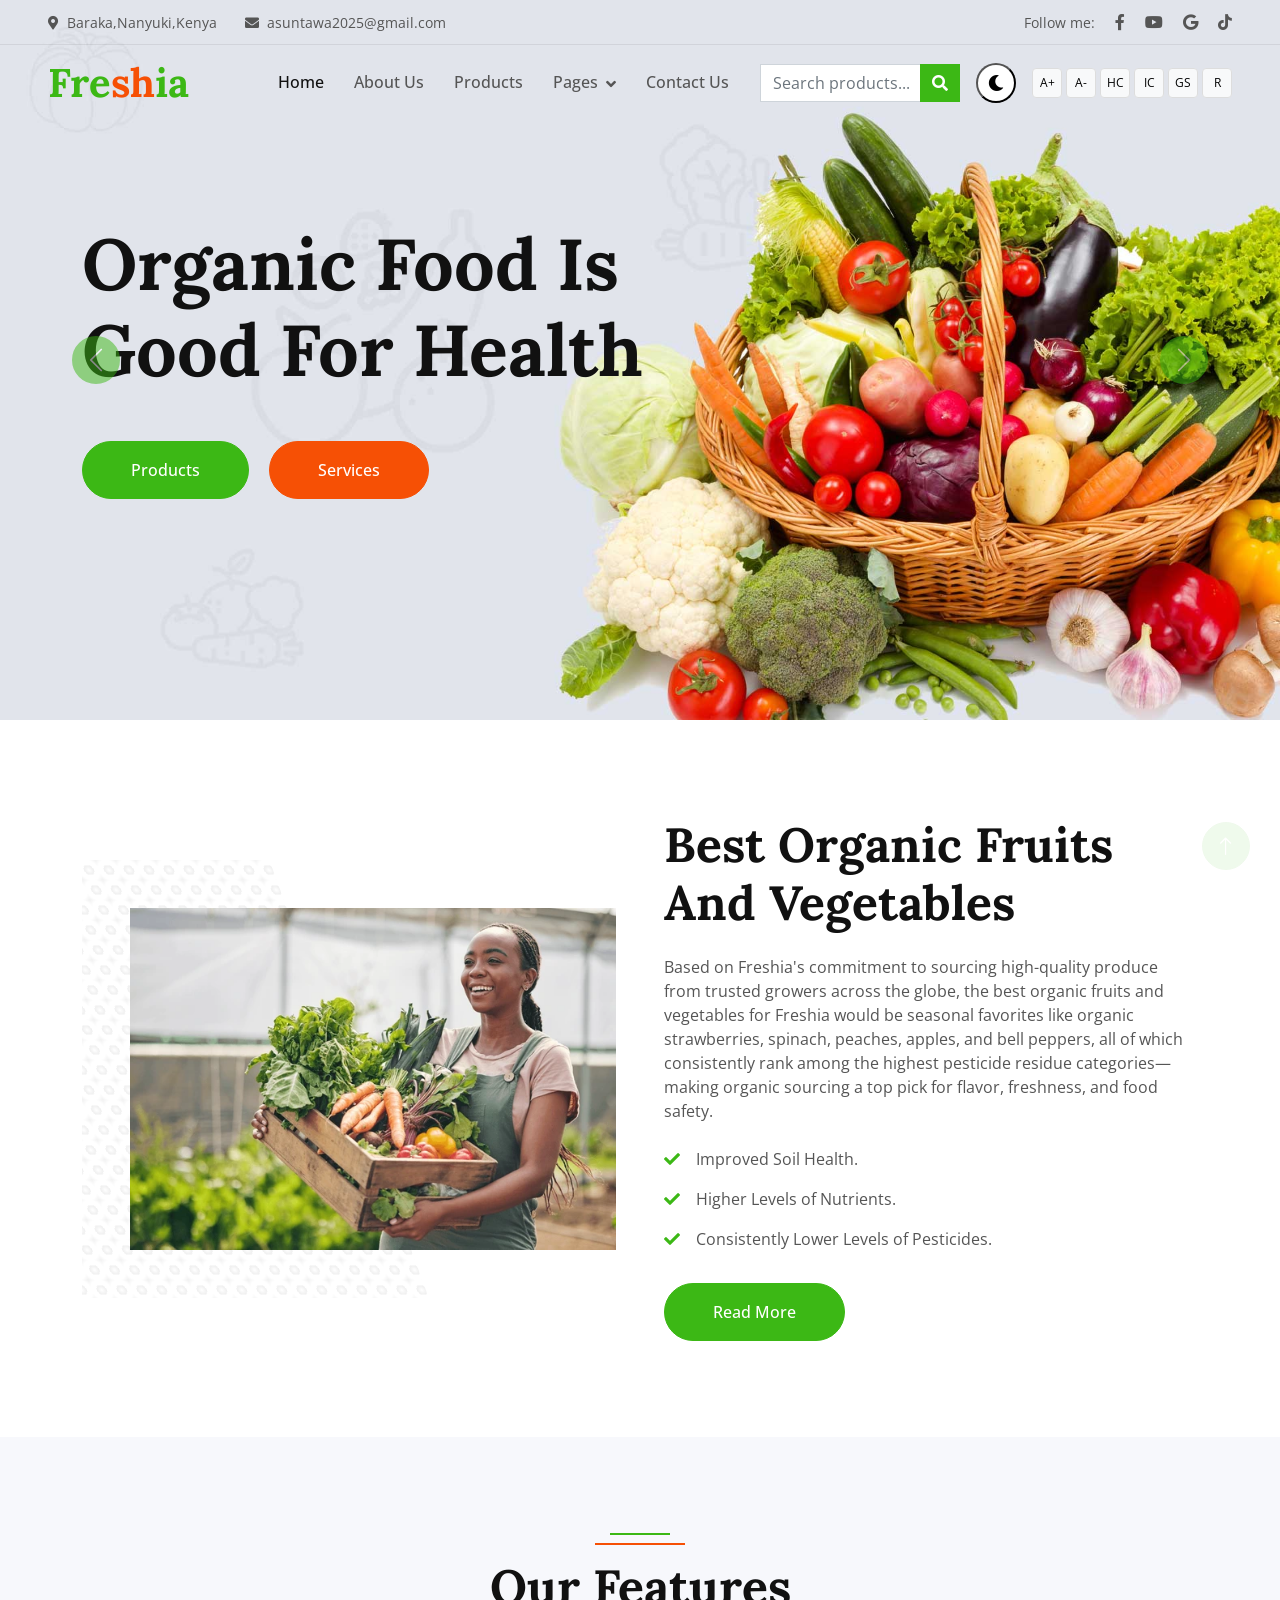
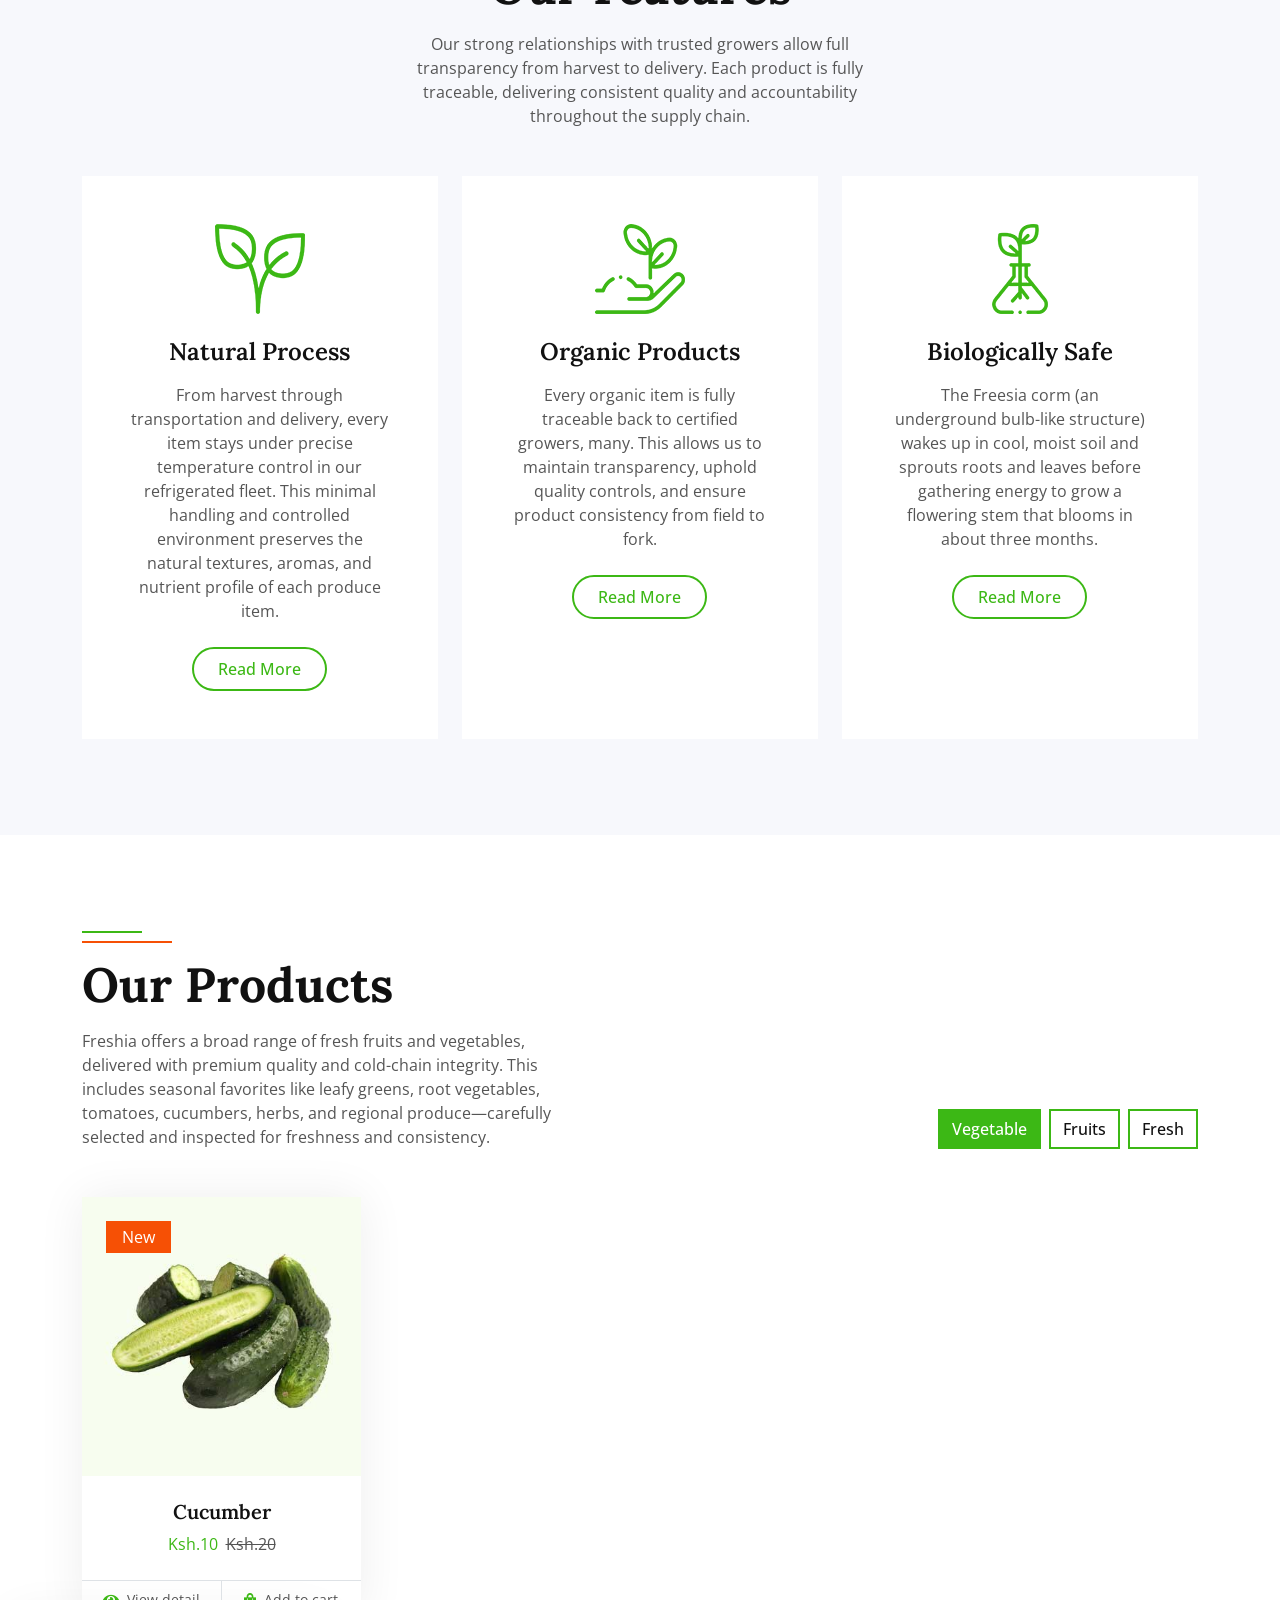
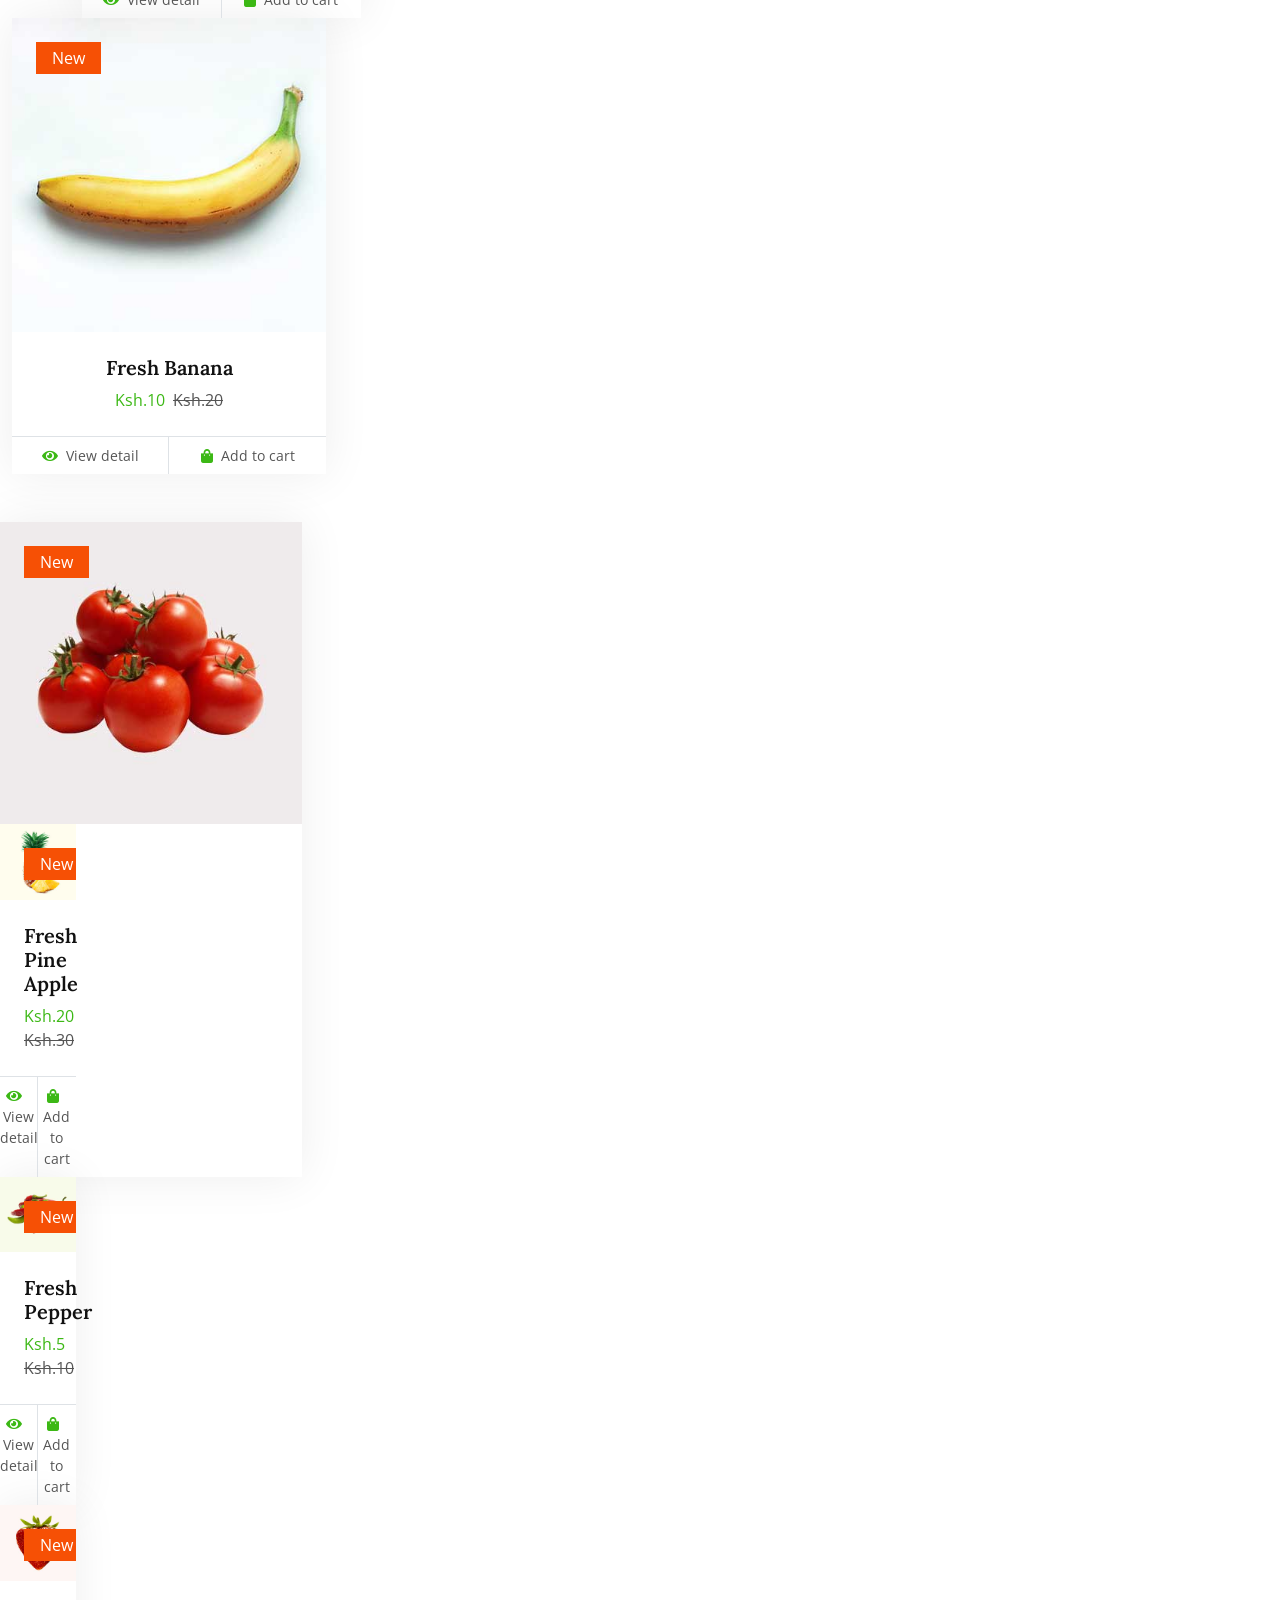
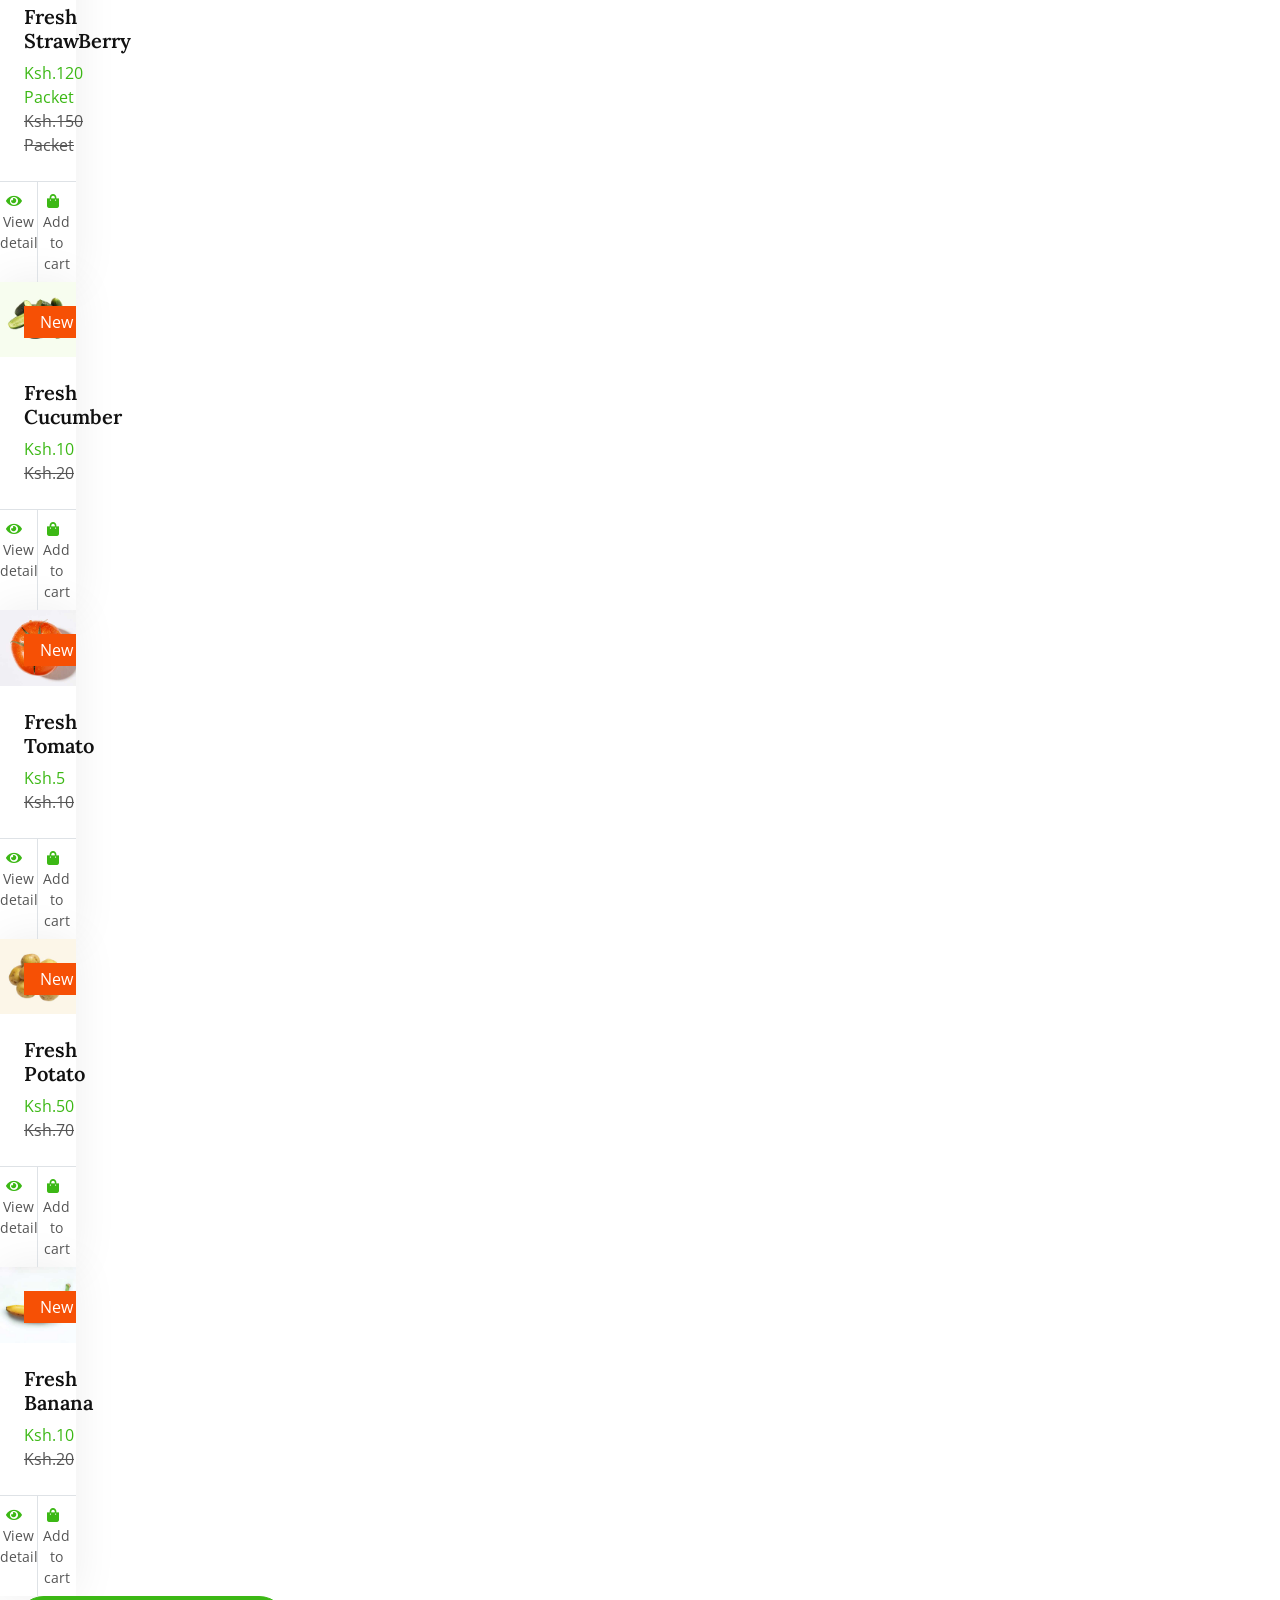
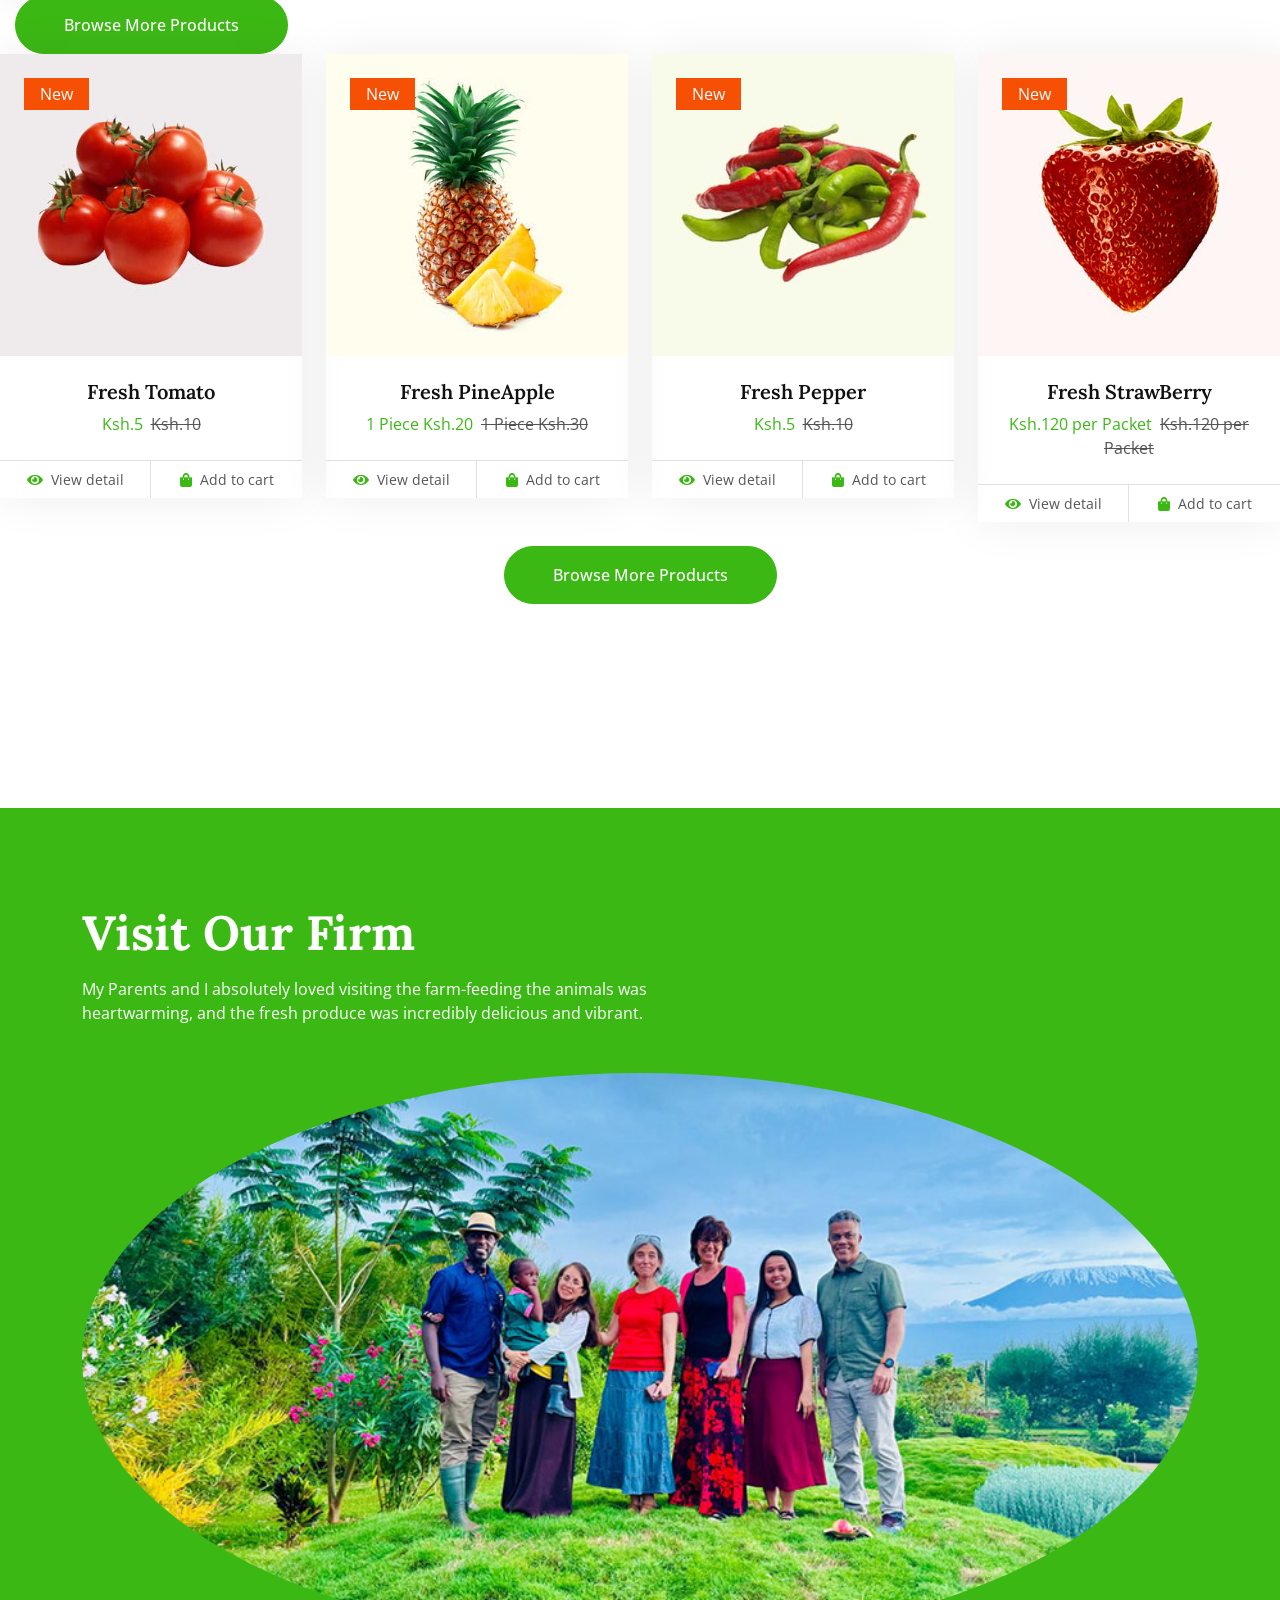
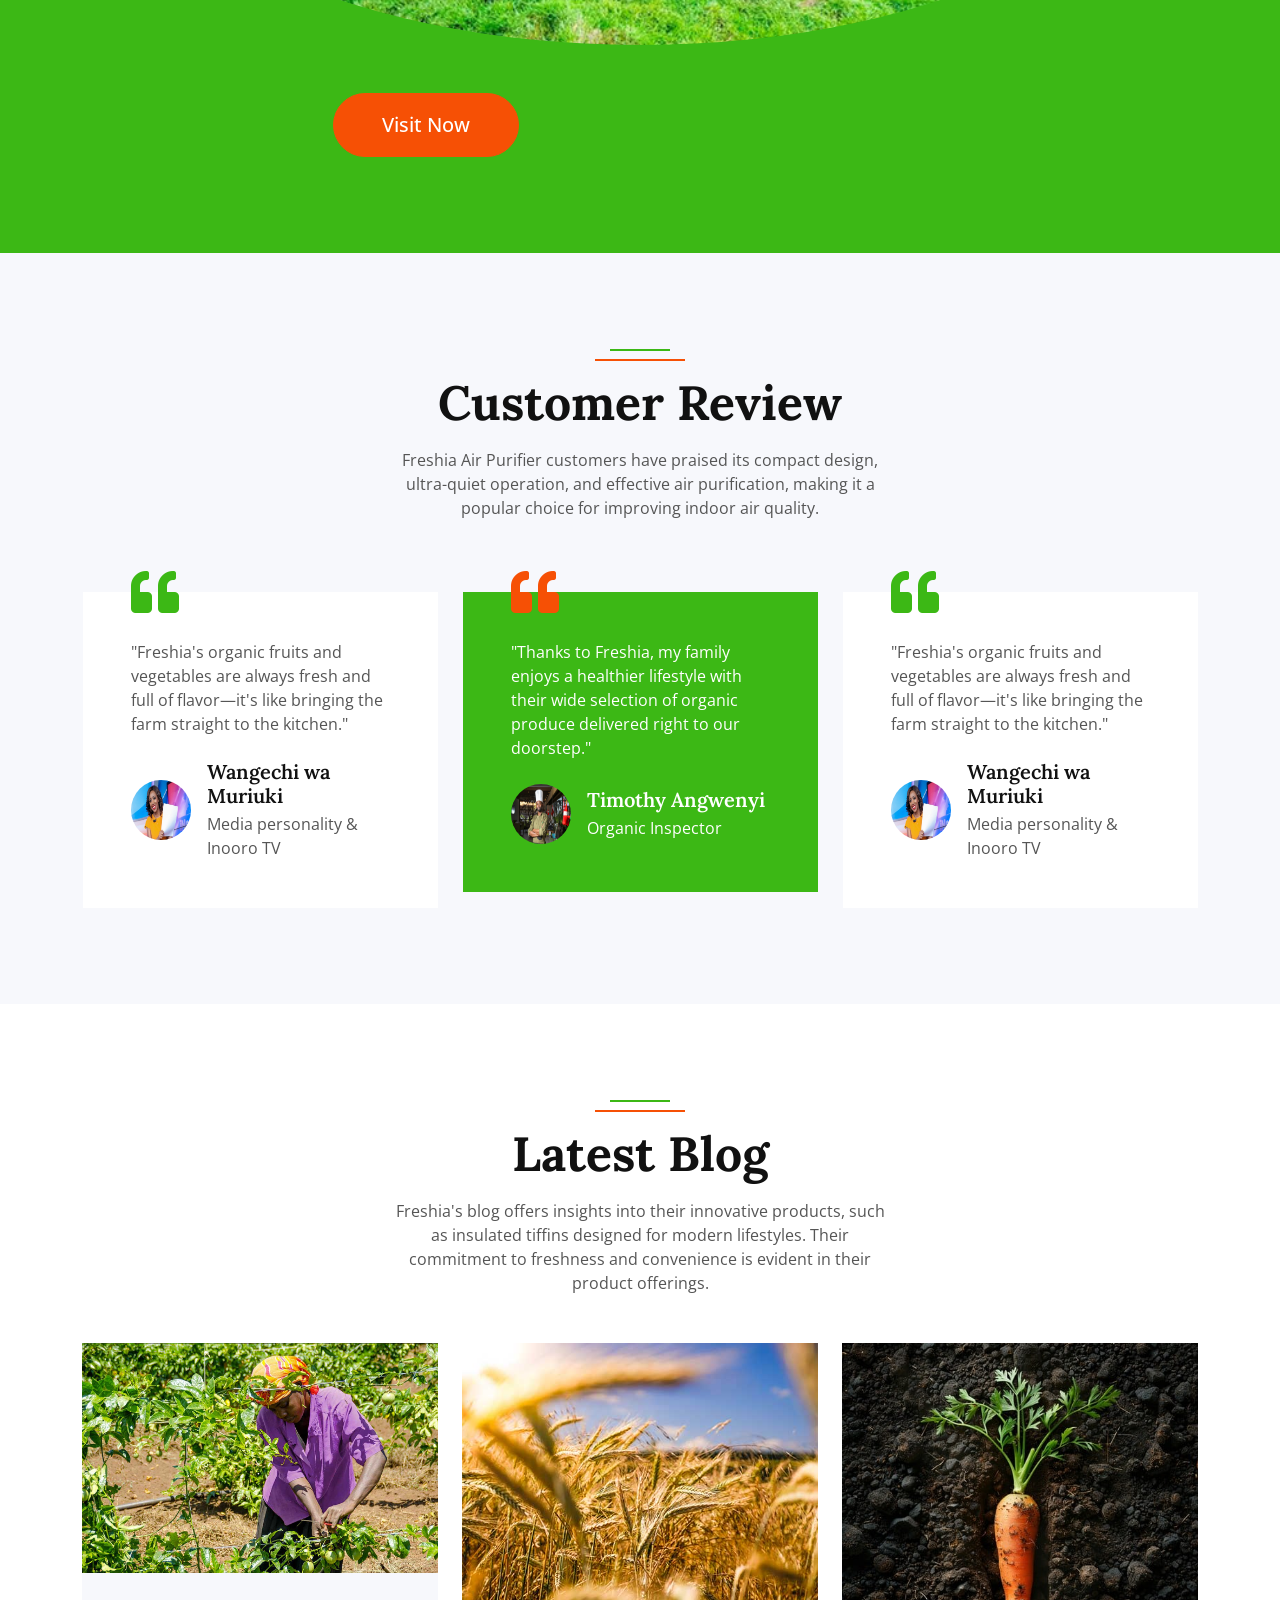
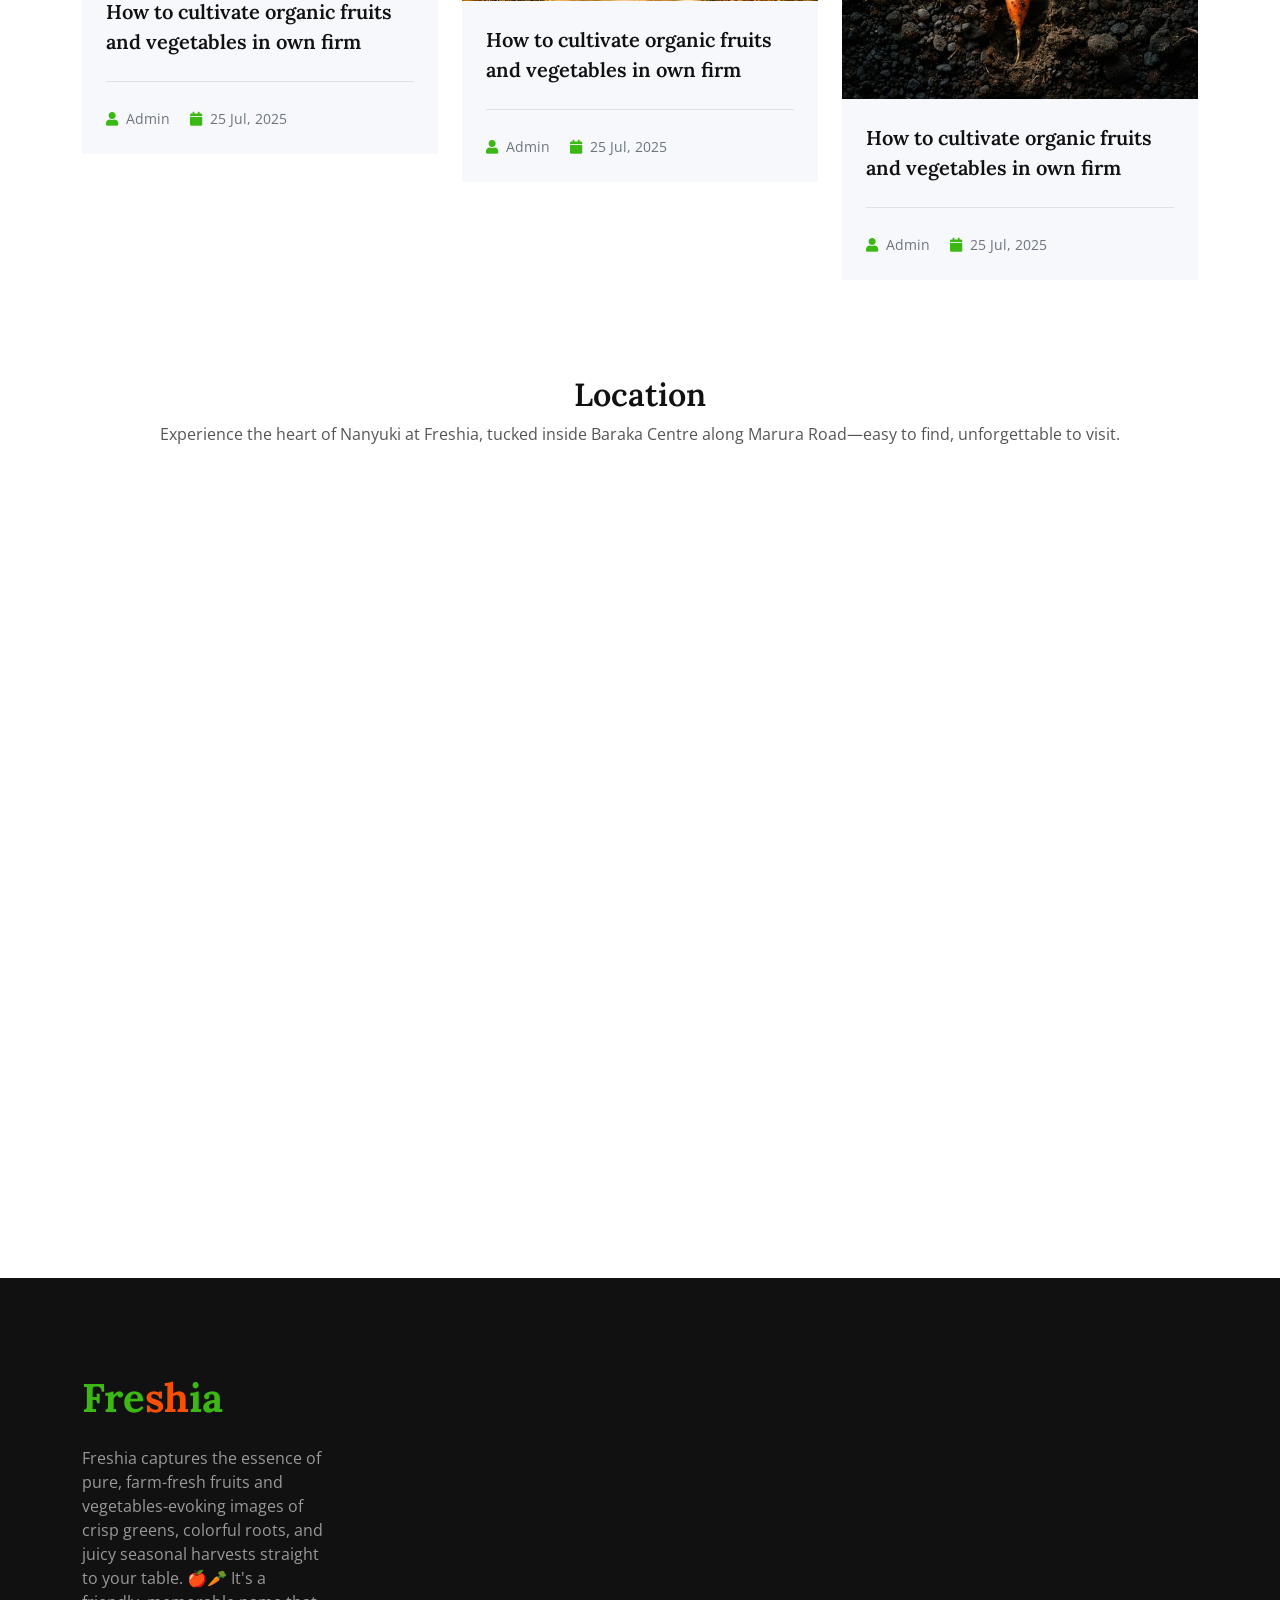
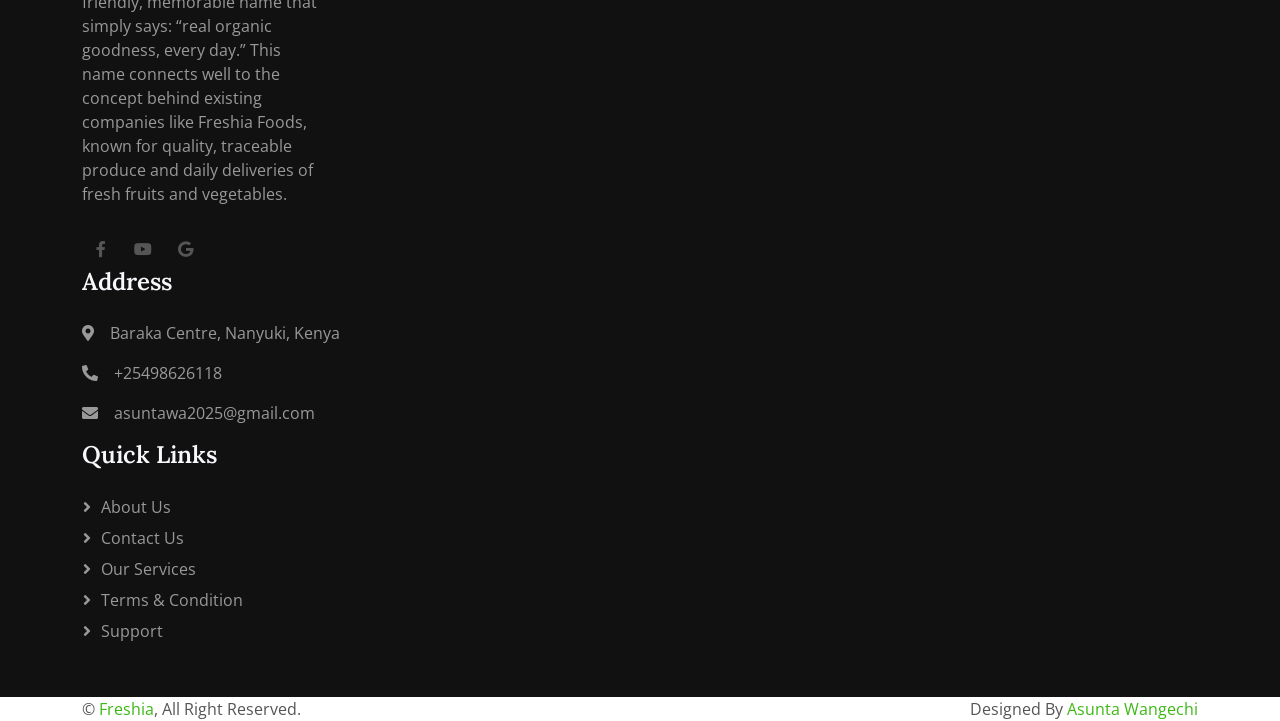
==== commit d32923ba: "Update index.html" ====
--- a/index.html
+++ b/index.html
@@ -245,179 +245,49 @@
                     </ul>
                 </div>
             </div>
-            <div class="tab-content">
-                <div id="tab-1" class="tab-pane fade show p-0 active">
-                    <div class="row g-4">
                         <div class="col-xl-3 col-lg-4 col-md-6 wow fadeInUp" data-wow-delay="0.1s">
                             <div class="product-item">
                                 <div class="position-relative bg-light overflow-hidden">
-                                    <img class="img-fluid w-100" src="img/product-1.jpg" alt="">
-                                    <div class="bg-secondary rounded text-white position-absolute start-0 top-0 m-4 py-1 px-3">New</div>
-                                </div>
-                                <div class="text-center p-4">
-                                    <a class="d-block h5 mb-2" href="">Fresh Tomato</a>
-                                    <span class="text-primary me-1">$19.00</span>
-                                    <span class="text-body text-decoration-line-through">$29.00</span>
-                                </div>
-                                <div class="d-flex border-top">
-                                    <small class="w-50 text-center border-end py-2">
-                                        <a class="text-body" href=""><i class="fa fa-eye text-primary me-2"></i>View detail</a>
-                                    </small>
-                                    <small class="w-50 text-center py-2">
-                                        <a class="text-body" href=""><i class="fa fa-shopping-bag text-primary me-2"></i>Add to cart</a>
-                                    </small>
-                                </div>
-                            </div>
-                        </div>
-                        <div class="col-xl-3 col-lg-4 col-md-6 wow fadeInUp" data-wow-delay="0.3s">
-                            <div class="product-item">
-                                <div class="position-relative bg-light overflow-hidden">
-                                    <img class="img-fluid w-100" src="img/product-2.jpg" alt="">
-                                    <div class="bg-secondary rounded text-white position-absolute start-0 top-0 m-4 py-1 px-3">New</div>
-                                </div>
-                                <div class="text-center p-4">
-                                    <a class="d-block h5 mb-2" href="">Fresh Tomato</a>
-                                    <span class="text-primary me-1">$19.00</span>
-                                    <span class="text-body text-decoration-line-through">$29.00</span>
-                                </div>
-                                <div class="d-flex border-top">
-                                    <small class="w-50 text-center border-end py-2">
-                                        <a class="text-body" href=""><i class="fa fa-eye text-primary me-2"></i>View detail</a>
-                                    </small>
-                                    <small class="w-50 text-center py-2">
-                                        <a class="text-body" href=""><i class="fa fa-shopping-bag text-primary me-2"></i>Add to cart</a>
-                                    </small>
-                                </div>
-                            </div>
-                        </div>
-                        <div class="col-xl-3 col-lg-4 col-md-6 wow fadeInUp" data-wow-delay="0.5s">
-                            <div class="product-item">
-                                <div class="position-relative bg-light overflow-hidden">
-                                    <img class="img-fluid w-100" src="img/product-3.jpg" alt="">
-                                    <div class="bg-secondary rounded text-white position-absolute start-0 top-0 m-4 py-1 px-3">New</div>
-                                </div>
-                                <div class="text-center p-4">
-                                    <a class="d-block h5 mb-2" href="">Fresh Tomato</a>
-                                    <span class="text-primary me-1">$19.00</span>
-                                    <span class="text-body text-decoration-line-through">$29.00</span>
-                                </div>
-                                <div class="d-flex border-top">
-                                    <small class="w-50 text-center border-end py-2">
-                                        <a class="text-body" href=""><i class="fa fa-eye text-primary me-2"></i>View detail</a>
-                                    </small>
-                                    <small class="w-50 text-center py-2">
-                                        <a class="text-body" href=""><i class="fa fa-shopping-bag text-primary me-2"></i>Add to cart</a>
-                                    </small>
-                                </div>
-                            </div>
+                                    <img class="img-fluid w-100" src="img/product-5.jpg" alt="">
+                                    <div class="bg-secondary rounded text-white position-absolute start-0 top-0 m-4 py-1 px-3">New</div>
+                                </div>
+                                <div class="text-center p-4">
+                                    <a class="d-block h5 mb-2" href="">Cucumber</a>
+                                    <span class="text-primary me-1">Ksh.10</span>
+                                    <span class="text-body text-decoration-line-through">Ksh.20</span>
+                                </div>
+                                <div class="d-flex border-top">
+                                    <small class="w-50 text-center border-end py-2">
+                                        <a class="text-body" href=""><i class="fa fa-eye text-primary me-2"></i>View detail</a>
+                                    </small>
+                                    <small class="w-50 text-center py-2">
+                                        <a class="text-body" href=""><i class="fa fa-shopping-bag text-primary me-2"></i>Add to cart</a>
+                                    </small>
+                                </div>
+                            </div>
+                        </div>
+
                         </div>
                         <div class="col-xl-3 col-lg-4 col-md-6 wow fadeInUp" data-wow-delay="0.7s">
                             <div class="product-item">
                                 <div class="position-relative bg-light overflow-hidden">
-                                    <img class="img-fluid w-100" src="img/product-4.jpg" alt="">
-                                    <div class="bg-secondary rounded text-white position-absolute start-0 top-0 m-4 py-1 px-3">New</div>
-                                </div>
-                                <div class="text-center p-4">
-                                    <a class="d-block h5 mb-2" href="">Fresh Tomato</a>
-                                    <span class="text-primary me-1">$19.00</span>
-                                    <span class="text-body text-decoration-line-through">$29.00</span>
-                                </div>
-                                <div class="d-flex border-top">
-                                    <small class="w-50 text-center border-end py-2">
-                                        <a class="text-body" href=""><i class="fa fa-eye text-primary me-2"></i>View detail</a>
-                                    </small>
-                                    <small class="w-50 text-center py-2">
-                                        <a class="text-body" href=""><i class="fa fa-shopping-bag text-primary me-2"></i>Add to cart</a>
-                                    </small>
-                                </div>
-                            </div>
-                        </div>
-                        <div class="col-xl-3 col-lg-4 col-md-6 wow fadeInUp" data-wow-delay="0.1s">
-                            <div class="product-item">
-                                <div class="position-relative bg-light overflow-hidden">
-                                    <img class="img-fluid w-100" src="img/product-5.jpg" alt="">
-                                    <div class="bg-secondary rounded text-white position-absolute start-0 top-0 m-4 py-1 px-3">New</div>
-                                </div>
-                                <div class="text-center p-4">
-                                    <a class="d-block h5 mb-2" href="">Fresh Tomato</a>
-                                    <span class="text-primary me-1">$19.00</span>
-                                    <span class="text-body text-decoration-line-through">$29.00</span>
-                                </div>
-                                <div class="d-flex border-top">
-                                    <small class="w-50 text-center border-end py-2">
-                                        <a class="text-body" href=""><i class="fa fa-eye text-primary me-2"></i>View detail</a>
-                                    </small>
-                                    <small class="w-50 text-center py-2">
-                                        <a class="text-body" href=""><i class="fa fa-shopping-bag text-primary me-2"></i>Add to cart</a>
-                                    </small>
-                                </div>
-                            </div>
-                        </div>
-                        <div class="col-xl-3 col-lg-4 col-md-6 wow fadeInUp" data-wow-delay="0.3s">
-                            <div class="product-item">
-                                <div class="position-relative bg-light overflow-hidden">
-                                    <img class="img-fluid w-100" src="img/product-6.jpg" alt="">
-                                    <div class="bg-secondary rounded text-white position-absolute start-0 top-0 m-4 py-1 px-3">New</div>
-                                </div>
-                                <div class="text-center p-4">
-                                    <a class="d-block h5 mb-2" href="">Fresh Tomato</a>
-                                    <span class="text-primary me-1">$19.00</span>
-                                    <span class="text-body text-decoration-line-through">$29.00</span>
-                                </div>
-                                <div class="d-flex border-top">
-                                    <small class="w-50 text-center border-end py-2">
-                                        <a class="text-body" href=""><i class="fa fa-eye text-primary me-2"></i>View detail</a>
-                                    </small>
-                                    <small class="w-50 text-center py-2">
-                                        <a class="text-body" href=""><i class="fa fa-shopping-bag text-primary me-2"></i>Add to cart</a>
-                                    </small>
-                                </div>
-                            </div>
-                        </div>
-                        <div class="col-xl-3 col-lg-4 col-md-6 wow fadeInUp" data-wow-delay="0.5s">
-                            <div class="product-item">
-                                <div class="position-relative bg-light overflow-hidden">
-                                    <img class="img-fluid w-100" src="img/product-7.jpg" alt="">
-                                    <div class="bg-secondary rounded text-white position-absolute start-0 top-0 m-4 py-1 px-3">New</div>
-                                </div>
-                                <div class="text-center p-4">
-                                    <a class="d-block h5 mb-2" href="">Fresh Tomato</a>
-                                    <span class="text-primary me-1">$19.00</span>
-                                    <span class="text-body text-decoration-line-through">$29.00</span>
-                                </div>
-                                <div class="d-flex border-top">
-                                    <small class="w-50 text-center border-end py-2">
-                                        <a class="text-body" href=""><i class="fa fa-eye text-primary me-2"></i>View detail</a>
-                                    </small>
-                                    <small class="w-50 text-center py-2">
-                                        <a class="text-body" href=""><i class="fa fa-shopping-bag text-primary me-2"></i>Add to cart</a>
-                                    </small>
-                                </div>
-                            </div>
-                        </div>
-                        <div class="col-xl-3 col-lg-4 col-md-6 wow fadeInUp" data-wow-delay="0.7s">
-                            <div class="product-item">
-                                <div class="position-relative bg-light overflow-hidden">
                                     <img class="img-fluid w-100" src="img/product-8.jpg" alt="">
                                     <div class="bg-secondary rounded text-white position-absolute start-0 top-0 m-4 py-1 px-3">New</div>
                                 </div>
                                 <div class="text-center p-4">
-                                    <a class="d-block h5 mb-2" href="">Fresh Tomato</a>
-                                    <span class="text-primary me-1">$19.00</span>
-                                    <span class="text-body text-decoration-line-through">$29.00</span>
-                                </div>
-                                <div class="d-flex border-top">
-                                    <small class="w-50 text-center border-end py-2">
-                                        <a class="text-body" href=""><i class="fa fa-eye text-primary me-2"></i>View detail</a>
-                                    </small>
-                                    <small class="w-50 text-center py-2">
-                                        <a class="text-body" href=""><i class="fa fa-shopping-bag text-primary me-2"></i>Add to cart</a>
-                                    </small>
-                                </div>
-                            </div>
-                        </div>
-                        <div class="col-12 text-center wow fadeInUp" data-wow-delay="0.1s">
-                            <a class="btn btn-primary rounded-pill py-3 px-5" href="">Browse More Products</a>
+                                    <a class="d-block h5 mb-2" href="">Fresh Banana</a>
+                                    <span class="text-primary me-1">Ksh.10</span>
+                                    <span class="text-body text-decoration-line-through">Ksh.20</span>
+                                </div>
+                                <div class="d-flex border-top">
+                                    <small class="w-50 text-center border-end py-2">
+                                        <a class="text-body" href=""><i class="fa fa-eye text-primary me-2"></i>View detail</a>
+                                    </small>
+                                    <small class="w-50 text-center py-2">
+                                        <a class="text-body" href=""><i class="fa fa-shopping-bag text-primary me-2"></i>Add to cart</a>
+                                    </small>
+                                </div>
+                            </div>
                         </div>
                     </div>
                 </div>
@@ -429,21 +299,6 @@
                                     <img class="img-fluid w-100" src="img/product-1.jpg" alt="">
                                     <div class="bg-secondary rounded text-white position-absolute start-0 top-0 m-4 py-1 px-3">New</div>
                                 </div>
-                                <div class="text-center p-4">
-                                    <a class="d-block h5 mb-2" href="">Fresh Tomato</a>
-                                    <span class="text-primary me-1">$19.00</span>
-                                    <span class="text-body text-decoration-line-through">$29.00</span>
-                                </div>
-                                <div class="d-flex border-top">
-                                    <small class="w-50 text-center border-end py-2">
-                                        <a class="text-body" href=""><i class="fa fa-eye text-primary me-2"></i>View detail</a>
-                                    </small>
-                                    <small class="w-50 text-center py-2">
-                                        <a class="text-body" href=""><i class="fa fa-shopping-bag text-primary me-2"></i>Add to cart</a>
-                                    </small>
-                                </div>
-                            </div>
-                        </div>
                         <div class="col-xl-3 col-lg-4 col-md-6">
                                 <div class="position-relative bg-light overflow-hidden">
                                     <img class="img-fluid w-100" src="img/product-2.jpg" alt="">
@@ -884,4 +739,4 @@
     <script src="js/main.js"></script>
 </body>
 
-</html>+</html>
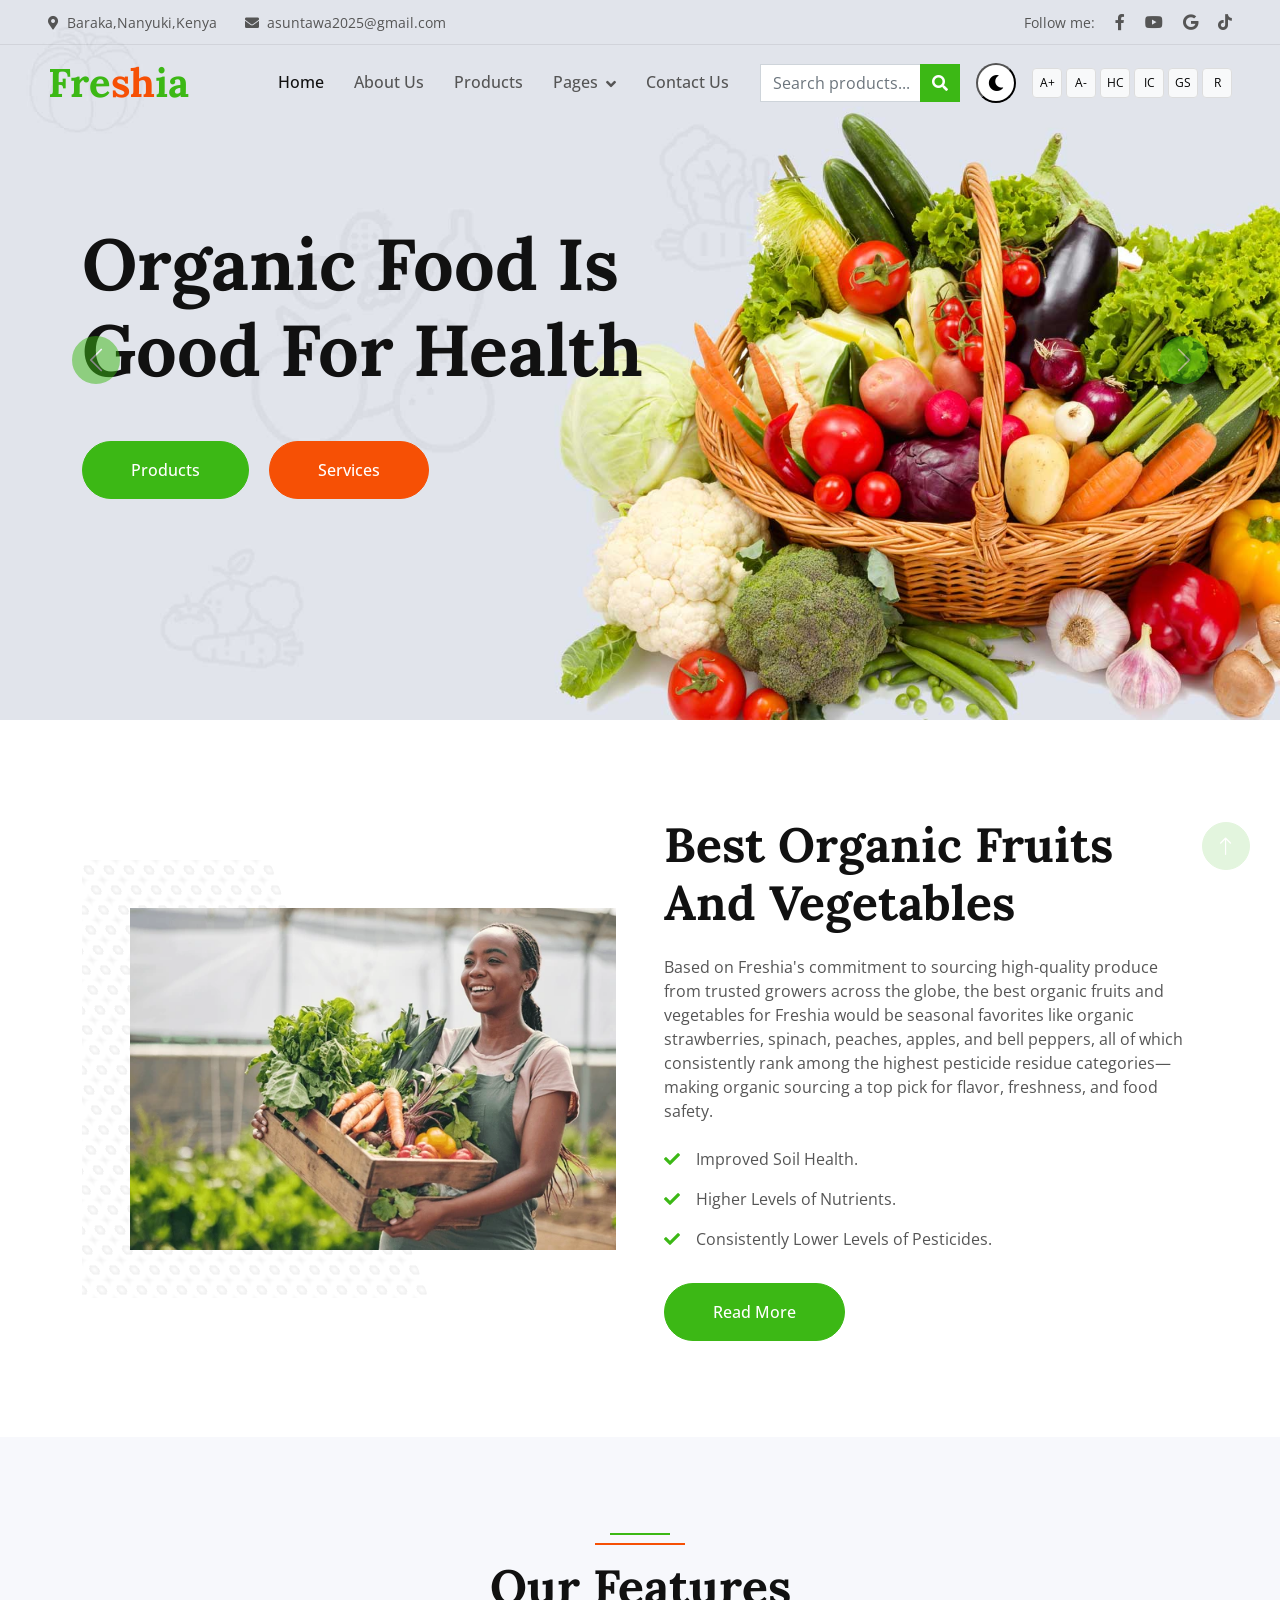
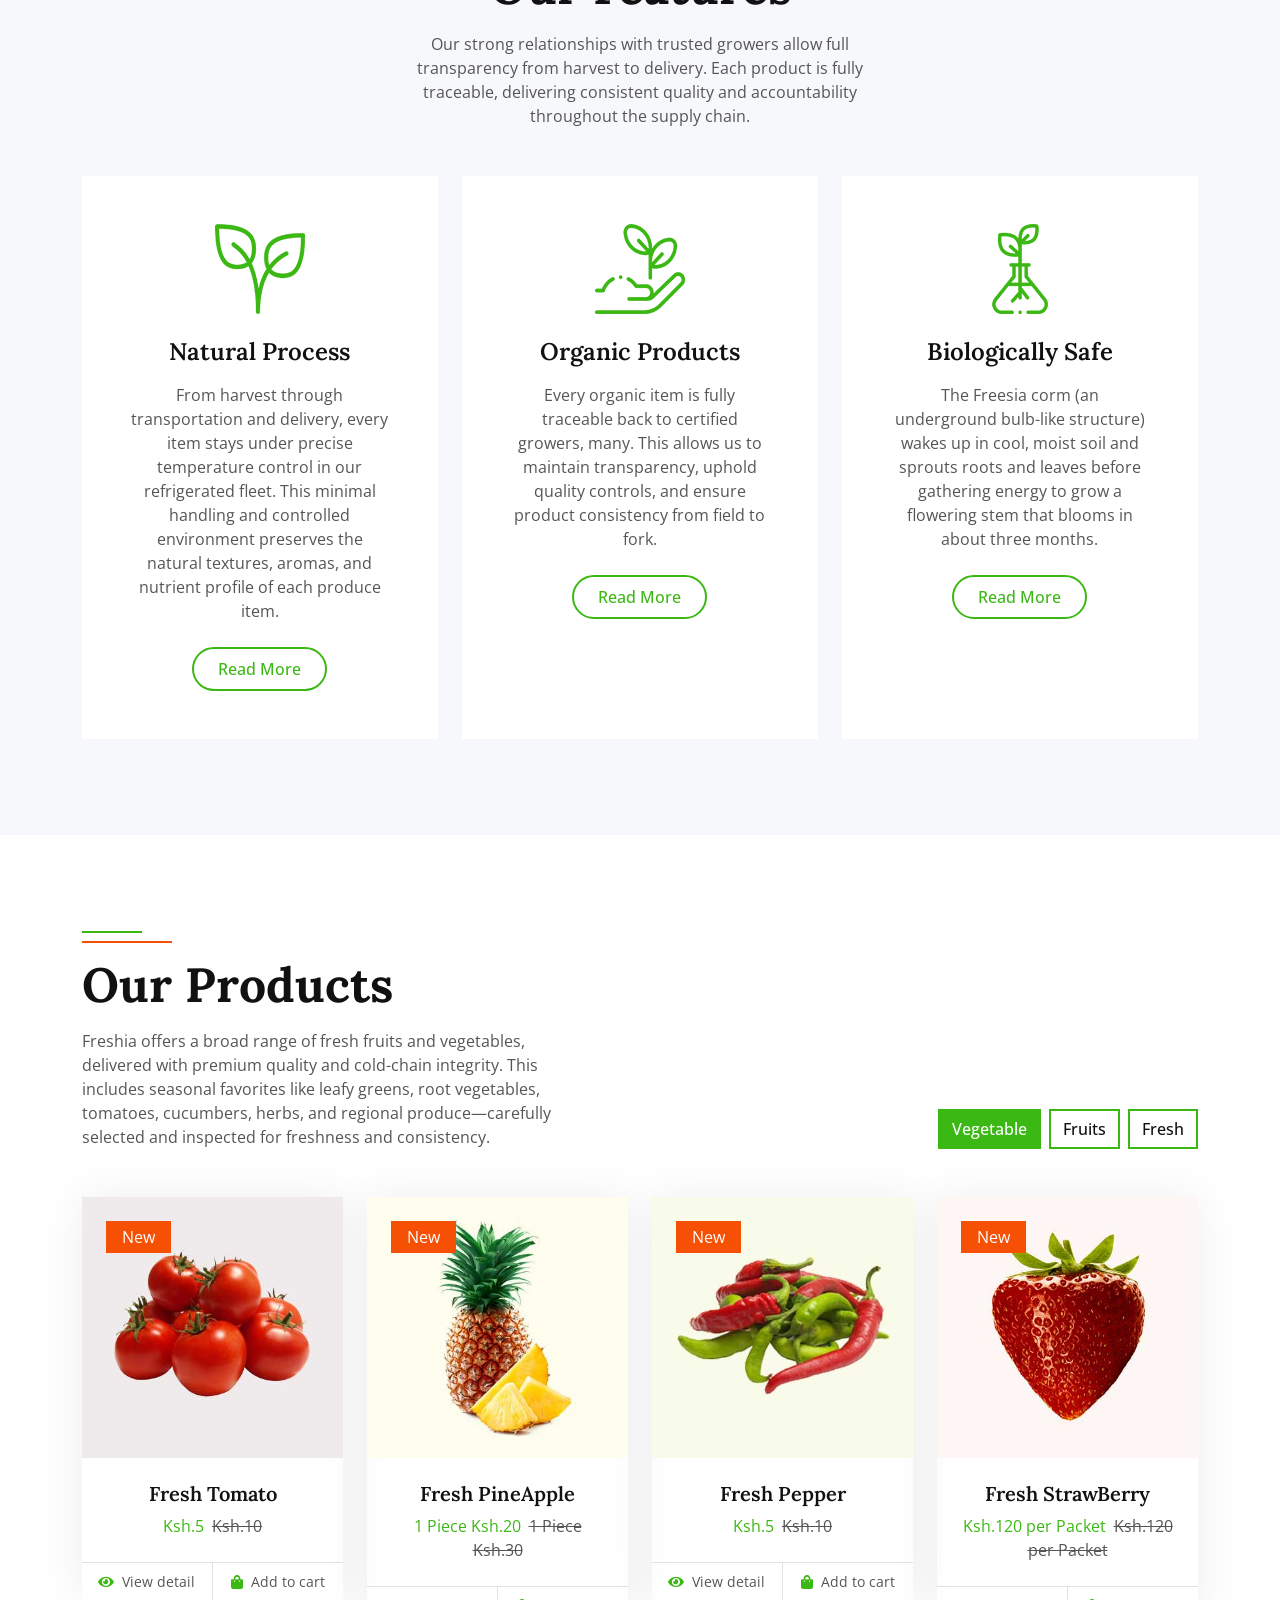
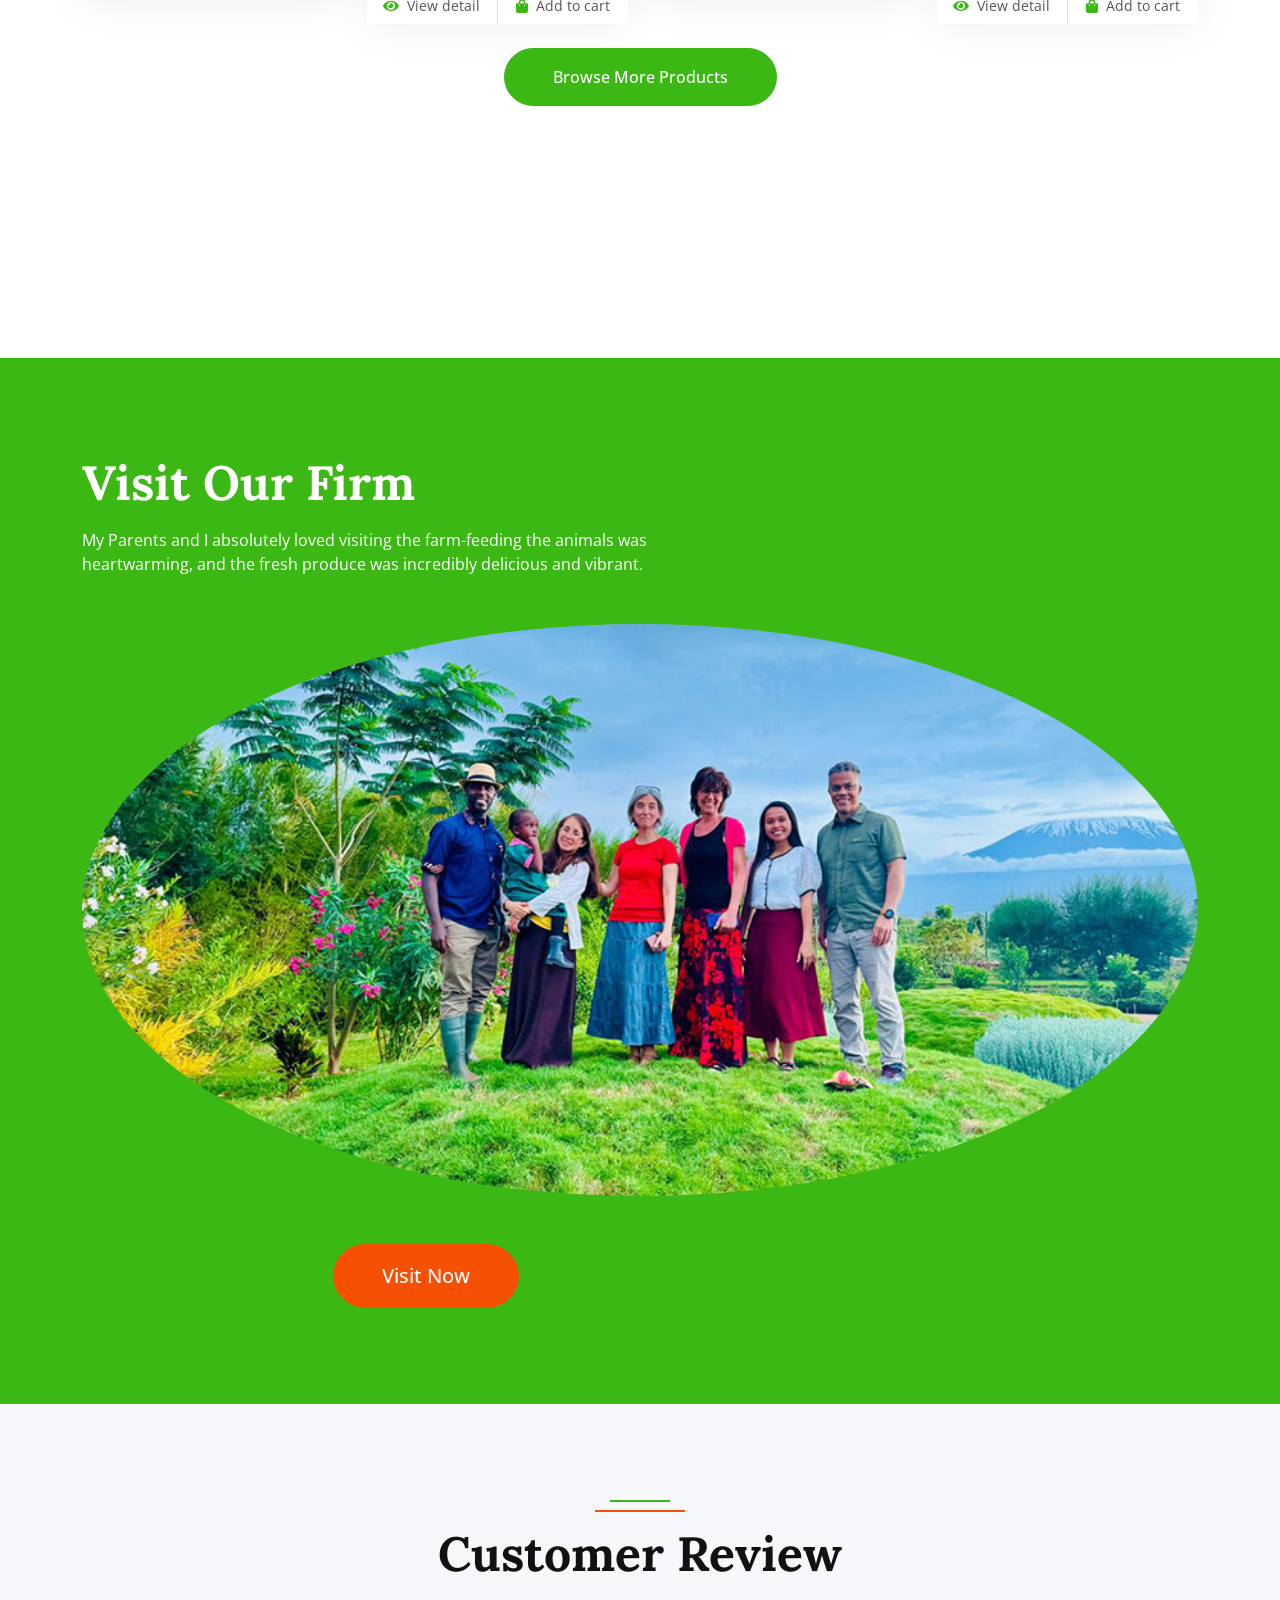
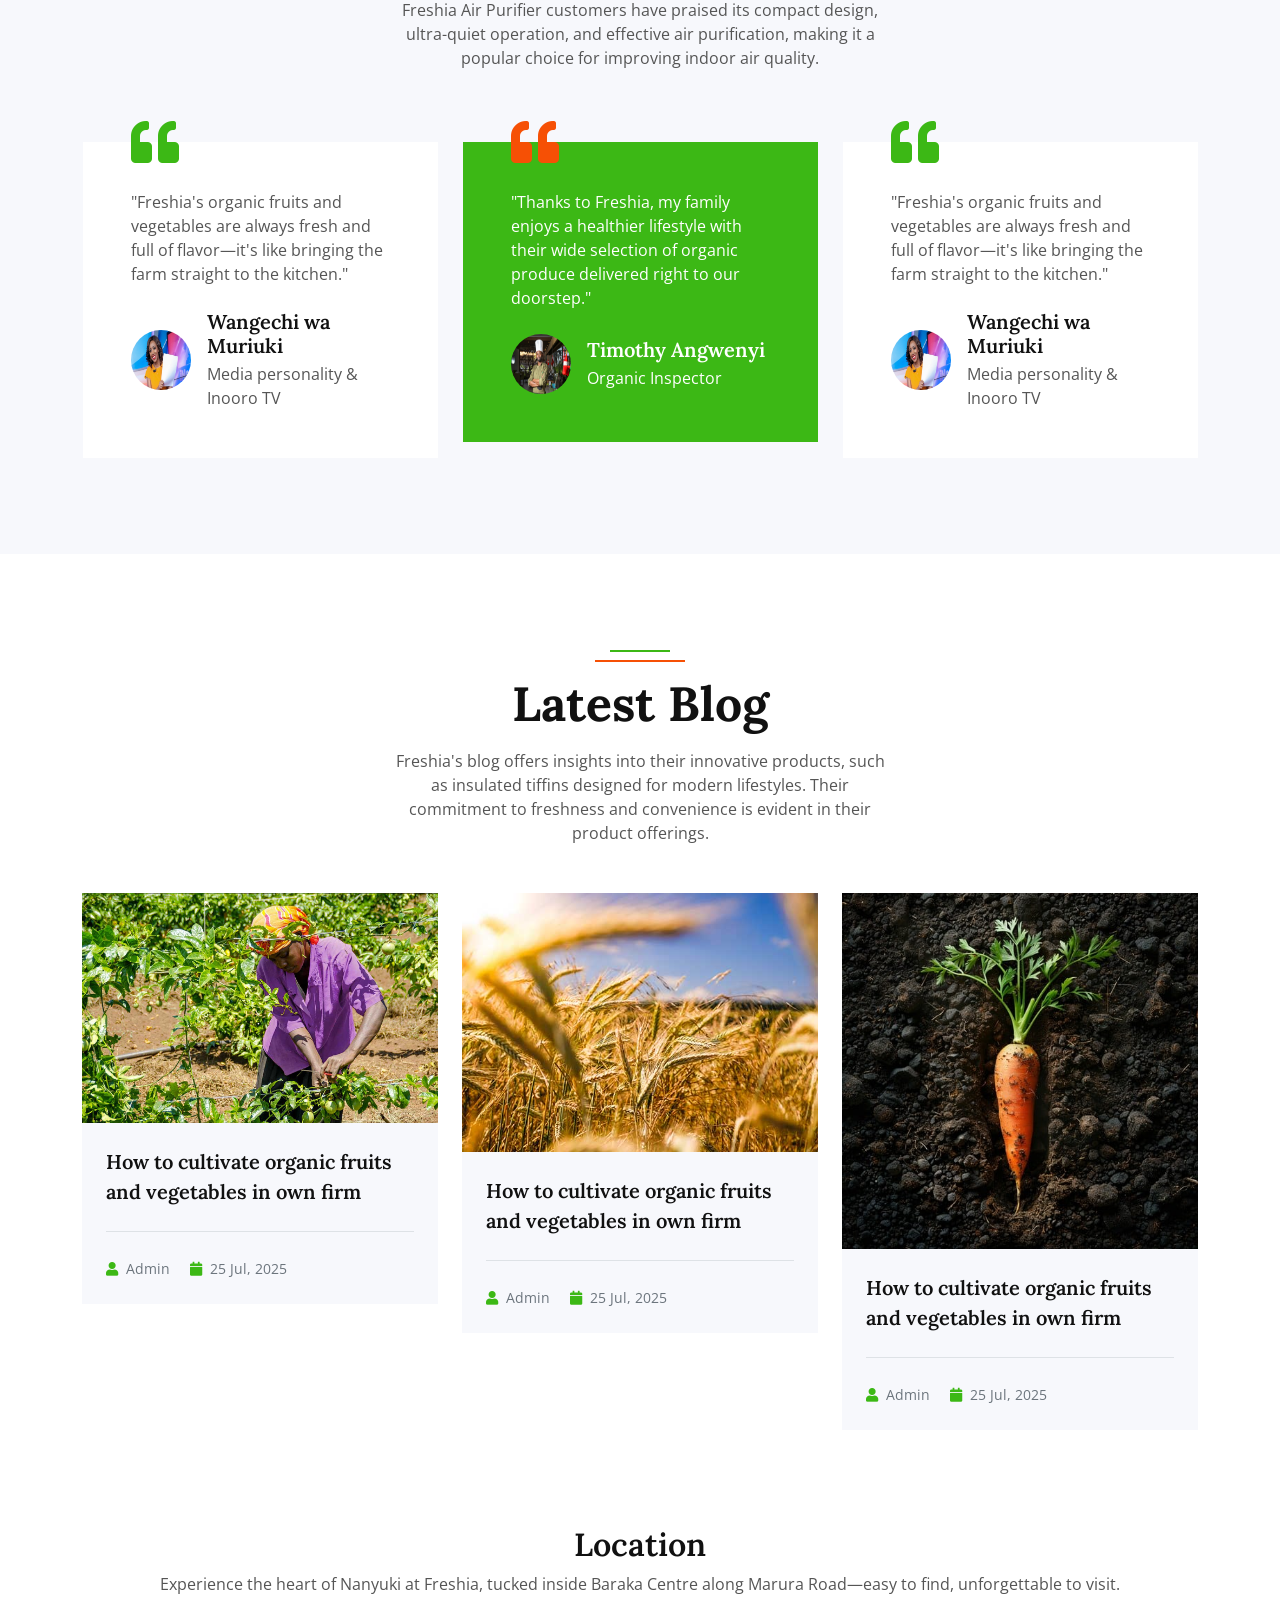
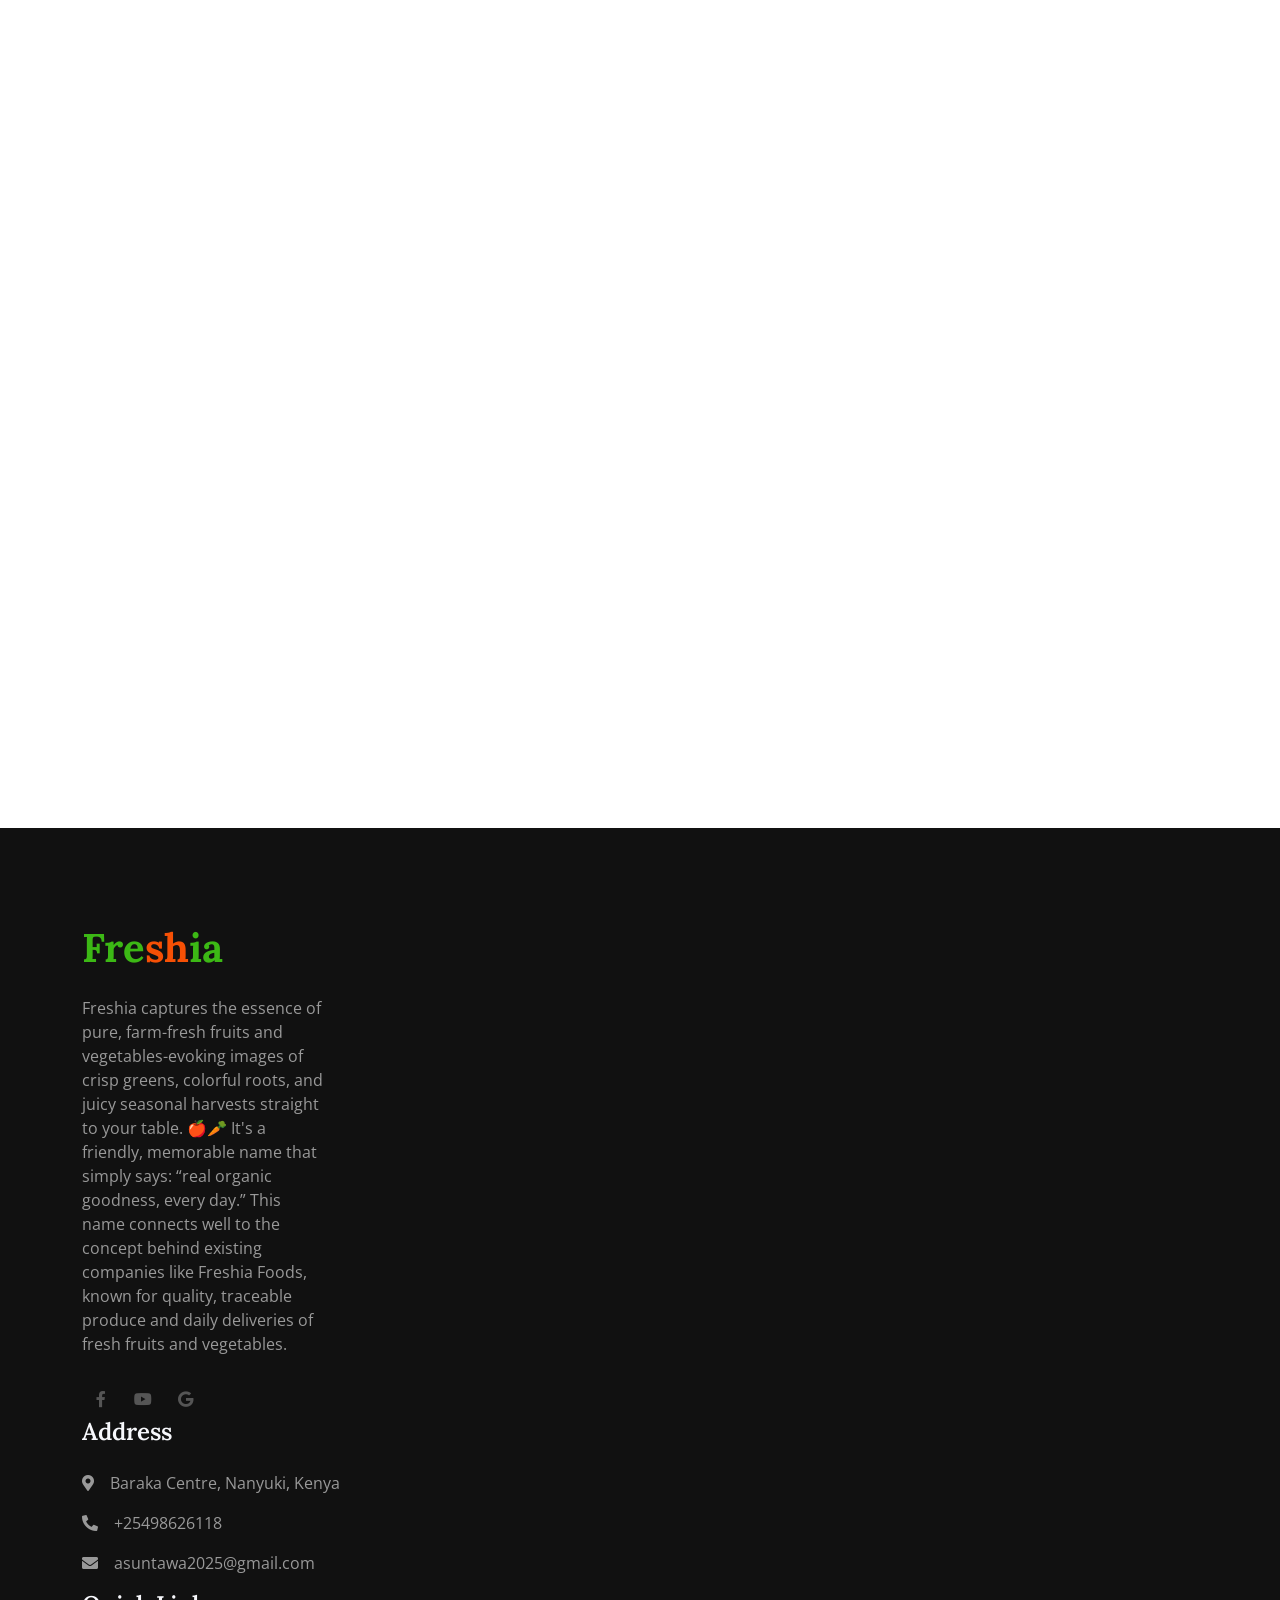
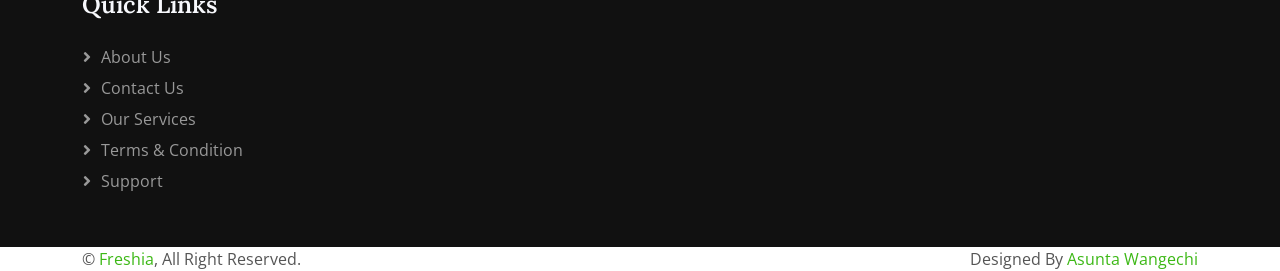
==== commit 5569d993: "Update index.html" ====
--- a/index.html
+++ b/index.html
@@ -245,213 +245,6 @@
                     </ul>
                 </div>
             </div>
-                        <div class="col-xl-3 col-lg-4 col-md-6 wow fadeInUp" data-wow-delay="0.1s">
-                            <div class="product-item">
-                                <div class="position-relative bg-light overflow-hidden">
-                                    <img class="img-fluid w-100" src="img/product-5.jpg" alt="">
-                                    <div class="bg-secondary rounded text-white position-absolute start-0 top-0 m-4 py-1 px-3">New</div>
-                                </div>
-                                <div class="text-center p-4">
-                                    <a class="d-block h5 mb-2" href="">Cucumber</a>
-                                    <span class="text-primary me-1">Ksh.10</span>
-                                    <span class="text-body text-decoration-line-through">Ksh.20</span>
-                                </div>
-                                <div class="d-flex border-top">
-                                    <small class="w-50 text-center border-end py-2">
-                                        <a class="text-body" href=""><i class="fa fa-eye text-primary me-2"></i>View detail</a>
-                                    </small>
-                                    <small class="w-50 text-center py-2">
-                                        <a class="text-body" href=""><i class="fa fa-shopping-bag text-primary me-2"></i>Add to cart</a>
-                                    </small>
-                                </div>
-                            </div>
-                        </div>
-
-                        </div>
-                        <div class="col-xl-3 col-lg-4 col-md-6 wow fadeInUp" data-wow-delay="0.7s">
-                            <div class="product-item">
-                                <div class="position-relative bg-light overflow-hidden">
-                                    <img class="img-fluid w-100" src="img/product-8.jpg" alt="">
-                                    <div class="bg-secondary rounded text-white position-absolute start-0 top-0 m-4 py-1 px-3">New</div>
-                                </div>
-                                <div class="text-center p-4">
-                                    <a class="d-block h5 mb-2" href="">Fresh Banana</a>
-                                    <span class="text-primary me-1">Ksh.10</span>
-                                    <span class="text-body text-decoration-line-through">Ksh.20</span>
-                                </div>
-                                <div class="d-flex border-top">
-                                    <small class="w-50 text-center border-end py-2">
-                                        <a class="text-body" href=""><i class="fa fa-eye text-primary me-2"></i>View detail</a>
-                                    </small>
-                                    <small class="w-50 text-center py-2">
-                                        <a class="text-body" href=""><i class="fa fa-shopping-bag text-primary me-2"></i>Add to cart</a>
-                                    </small>
-                                </div>
-                            </div>
-                        </div>
-                    </div>
-                </div>
-                <div id="tab-2" class="tab-pane fade show p-0">
-                    <div class="row g-4">
-                        <div class="col-xl-3 col-lg-4 col-md-6">
-                            <div class="product-item">
-                                <div class="position-relative bg-light overflow-hidden">
-                                    <img class="img-fluid w-100" src="img/product-1.jpg" alt="">
-                                    <div class="bg-secondary rounded text-white position-absolute start-0 top-0 m-4 py-1 px-3">New</div>
-                                </div>
-                        <div class="col-xl-3 col-lg-4 col-md-6">
-                                <div class="position-relative bg-light overflow-hidden">
-                                    <img class="img-fluid w-100" src="img/product-2.jpg" alt="">
-                                    <div class="bg-secondary rounded text-white position-absolute start-0 top-0 m-4 py-1 px-3">New</div>
-                                </div>
-                                <div class="text-center p-4">
-                                    <a class="d-block h5 mb-2" href="">Fresh Pine Apple</a>
-                                    <span class="text-primary me-1">Ksh.20</span>
-                                    <span class="text-body text-decoration-line-through">Ksh.30</span>
-                                </div>
-                                <div class="d-flex border-top">
-                                    <small class="w-50 text-center border-end py-2">
-                                        <a class="text-body" href=""><i class="fa fa-eye text-primary me-2"></i>View detail</a>
-                                    </small>
-                                    <small class="w-50 text-center py-2">
-                                        <a class="text-body" href=""><i class="fa fa-shopping-bag text-primary me-2"></i>Add to cart</a>
-                                    </small>
-                                </div>
-                            </div>
-                        </div>
-                        <div class="col-xl-3 col-lg-4 col-md-6">
-                            <div class="product-item">
-                                <div class="position-relative bg-light overflow-hidden">
-                                    <img class="img-fluid w-100" src="img/product-3.jpg" alt="">
-                                    <div class="bg-secondary rounded text-white position-absolute start-0 top-0 m-4 py-1 px-3">New</div>
-                                </div>
-                                <div class="text-center p-4">
-                                    <a class="d-block h5 mb-2" href="">Fresh Pepper</a>
-                                    <span class="text-primary me-1">Ksh.5</span>
-                                    <span class="text-body text-decoration-line-through">Ksh.10</span>
-                                </div>
-                                <div class="d-flex border-top">
-                                    <small class="w-50 text-center border-end py-2">
-                                        <a class="text-body" href=""><i class="fa fa-eye text-primary me-2"></i>View detail</a>
-                                    </small>
-                                    <small class="w-50 text-center py-2">
-                                        <a class="text-body" href=""><i class="fa fa-shopping-bag text-primary me-2"></i>Add to cart</a>
-                                    </small>
-                                </div>
-                            </div>
-                        </div>
-                        <div class="col-xl-3 col-lg-4 col-md-6">
-                            <div class="product-item">
-                                               <div class="position-relative bg-light overflow-hidden">
-                                    <img class="img-fluid w-100" src="img/product-4.jpg" alt="">
-                                    <div class="bg-secondary rounded text-white position-absolute start-0 top-0 m-4 py-1 px-3">New</div>
-                                </div>
-                                <div class="text-center p-4">
-                                    <div id="tab-fresh" class="tab-pane fade show active"></div>
-                                    <a class="d-block h5 mb-2" href="">Fresh StrawBerry</a>
-                                    <span class="text-primary me-1">Ksh.120 Packet</span>
-                                    <span class="text-body text-decoration-line-through">Ksh.150 Packet</span>
-                                </div>
-                                <div class="d-flex border-top">
-                                    <small class="w-50 text-center border-end py-2">
-                                        <a class="text-body" href=""><i class="fa fa-eye text-primary me-2"></i>View detail</a>
-                                    </small>
-                                    <small class="w-50 text-center py-2">
-                                        <a class="text-body" href=""><i class="fa fa-shopping-bag text-primary me-2"></i>Add to cart</a>
-                                    </small>
-                                </div>
-                            </div>
-                        </div>
-                        <div class="col-xl-3 col-lg-4 col-md-6">
-                            <div class="product-item">
-                                <div class="position-relative bg-light overflow-hidden">
-                                    <img class="img-fluid w-100" src="img/product-5.jpg" alt="">
-                                    <div class="bg-secondary rounded text-white position-absolute start-0 top-0 m-4 py-1 px-3">New</div>
-                                </div>
-                                <div class="text-center p-4">
-                                    <div id="tab-fresh" class="tab-pane fade show active"></div>
-                                    <a class="d-block h5 mb-2" href="">Fresh Cucumber</a>
-                                    <span class="text-primary me-1">Ksh.10</span>
-                                    <span class="text-body text-decoration-line-through">Ksh.20</span>
-                                </div>
-                                <div class="d-flex border-top">
-                                    <small class="w-50 text-center border-end py-2">
-                                        <a class="text-body" href=""><i class="fa fa-eye text-primary me-2"></i>View detail</a>
-                                    </small>
-                                    <small class="w-50 text-center py-2">
-                                        <a class="text-body" href=""><i class="fa fa-shopping-bag text-primary me-2"></i>Add to cart</a>
-                                    </small>
-                                </div>
-                            </div>
-                        </div>
-                        <div class="col-xl-3 col-lg-4 col-md-6">
-                            <div class="product-item">
-                                <div class="position-relative bg-light overflow-hidden">
-                                    <img class="img-fluid w-100" src="img/product-6.jpg" alt="">
-                                    <div class="bg-secondary rounded text-white position-absolute start-0 top-0 m-4 py-1 px-3">New</div>
-                                </div>
-                                <div class="text-center p-4">
-                                    <a class="d-block h5 mb-2" href="">Fresh Tomato</a>
-                                    <span class="text-primary me-1">Ksh.5</span>
-                                    <span class="text-body text-decoration-line-through">Ksh.10</span>
-                                </div>
-                                <div class="d-flex border-top">
-                                    <small class="w-50 text-center border-end py-2">
-                                        <a class="text-body" href=""><i class="fa fa-eye text-primary me-2"></i>View detail</a>
-                                    </small>
-                                    <small class="w-50 text-center py-2">
-                                        <a class="text-body" href=""><i class="fa fa-shopping-bag text-primary me-2"></i>Add to cart</a>
-                                    </small>
-                                </div>
-                            </div>
-                        </div>
-                        <div class="col-xl-3 col-lg-4 col-md-6">
-                            <div class="product-item">
-                                <div class="position-relative bg-light overflow-hidden">
-                                    <img class="img-fluid w-100" src="img/product-7.jpg" alt="">
-                                    <div class="bg-secondary rounded text-white position-absolute start-0 top-0 m-4 py-1 px-3">New</div>
-                                </div>
-                                <div class="text-center p-4">
-                                    <a class="d-block h5 mb-2" href="">Fresh Potato</a>
-                                    <span class="text-primary me-1">Ksh.50</span>
-                                    <span class="text-body text-decoration-line-through">Ksh.70</span>
-                                </div>
-                                <div class="d-flex border-top">
-                                    <small class="w-50 text-center border-end py-2">
-                                        <a class="text-body" href=""><i class="fa fa-eye text-primary me-2"></i>View detail</a>
-                                    </small>
-                                    <small class="w-50 text-center py-2">
-                                        <a class="text-body" href=""><i class="fa fa-shopping-bag text-primary me-2"></i>Add to cart</a>
-                                    </small>
-                                </div>
-                            </div>
-                        </div>
-                        <div class="col-xl-3 col-lg-4 col-md-6">
-                            <div class="product-item">
-                                <div class="position-relative bg-light overflow-hidden">
-                                    <img class="img-fluid w-100" src="img/product-8.jpg" alt="">
-                                    <div class="bg-secondary rounded text-white position-absolute start-0 top-0 m-4 py-1 px-3">New</div>
-                                </div>
-                                <div class="text-center p-4">
-                                    <a class="d-block h5 mb-2" href="">Fresh Banana</a>
-                                    <span class="text-primary me-1">Ksh.10</span>
-                                    <span class="text-body text-decoration-line-through">Ksh.20</span>
-                                </div>
-                                <div class="d-flex border-top">
-                                    <small class="w-50 text-center border-end py-2">
-                                        <a class="text-body" href=""><i class="fa fa-eye text-primary me-2"></i>View detail</a>
-                                    </small>
-                                    <small class="w-50 text-center py-2">
-                                        <a class="text-body" href=""><i class="fa fa-shopping-bag text-primary me-2"></i>Add to cart</a>
-                                    </small>
-                                </div>
-                            </div>
-                        </div>
-                        <div class="col-12 text-center">
-                            <a class="btn btn-primary rounded-pill py-3 px-5" href="">Browse More Products</a>
-                        </div>
-                    </div>
-                </div>
                 <div id="tab-3" class="tab-pane fade show p-0">
                     <div class="row g-4">
                         <div class="col-xl-3 col-lg-4 col-md-6">
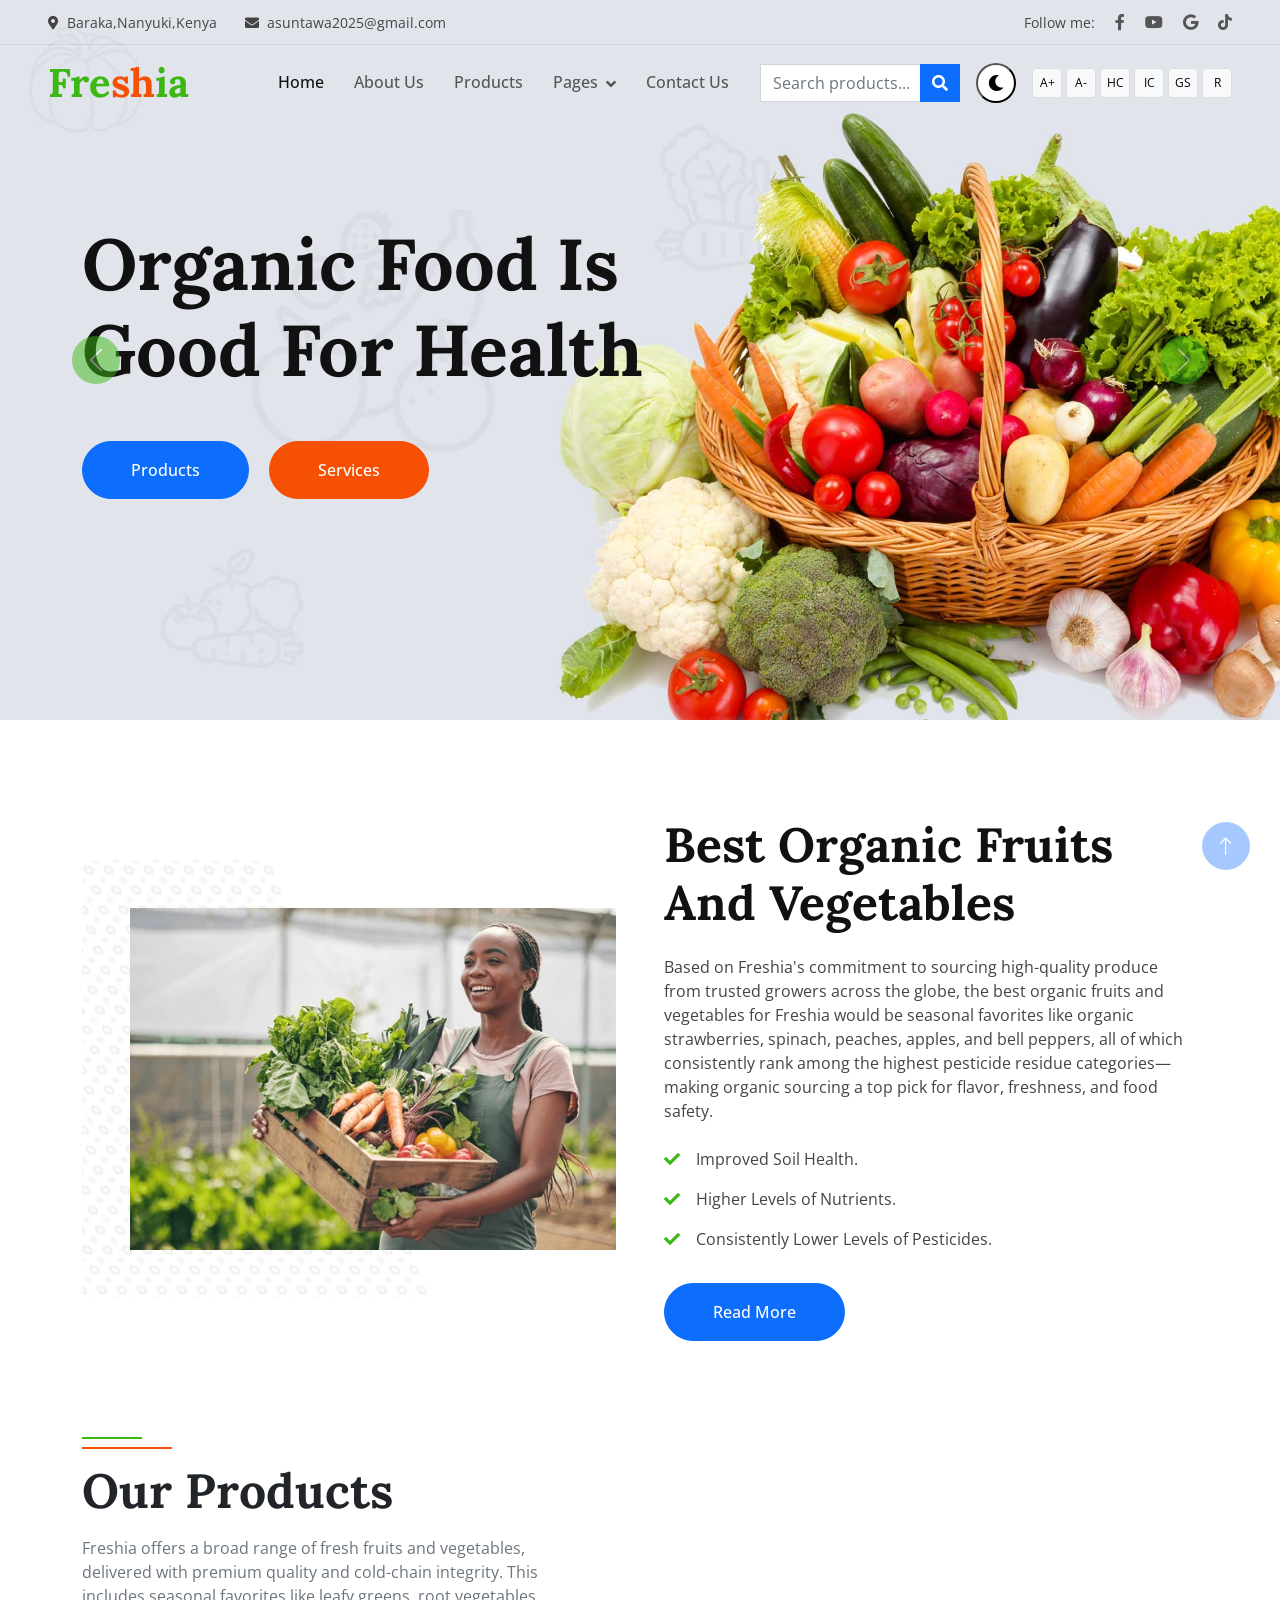
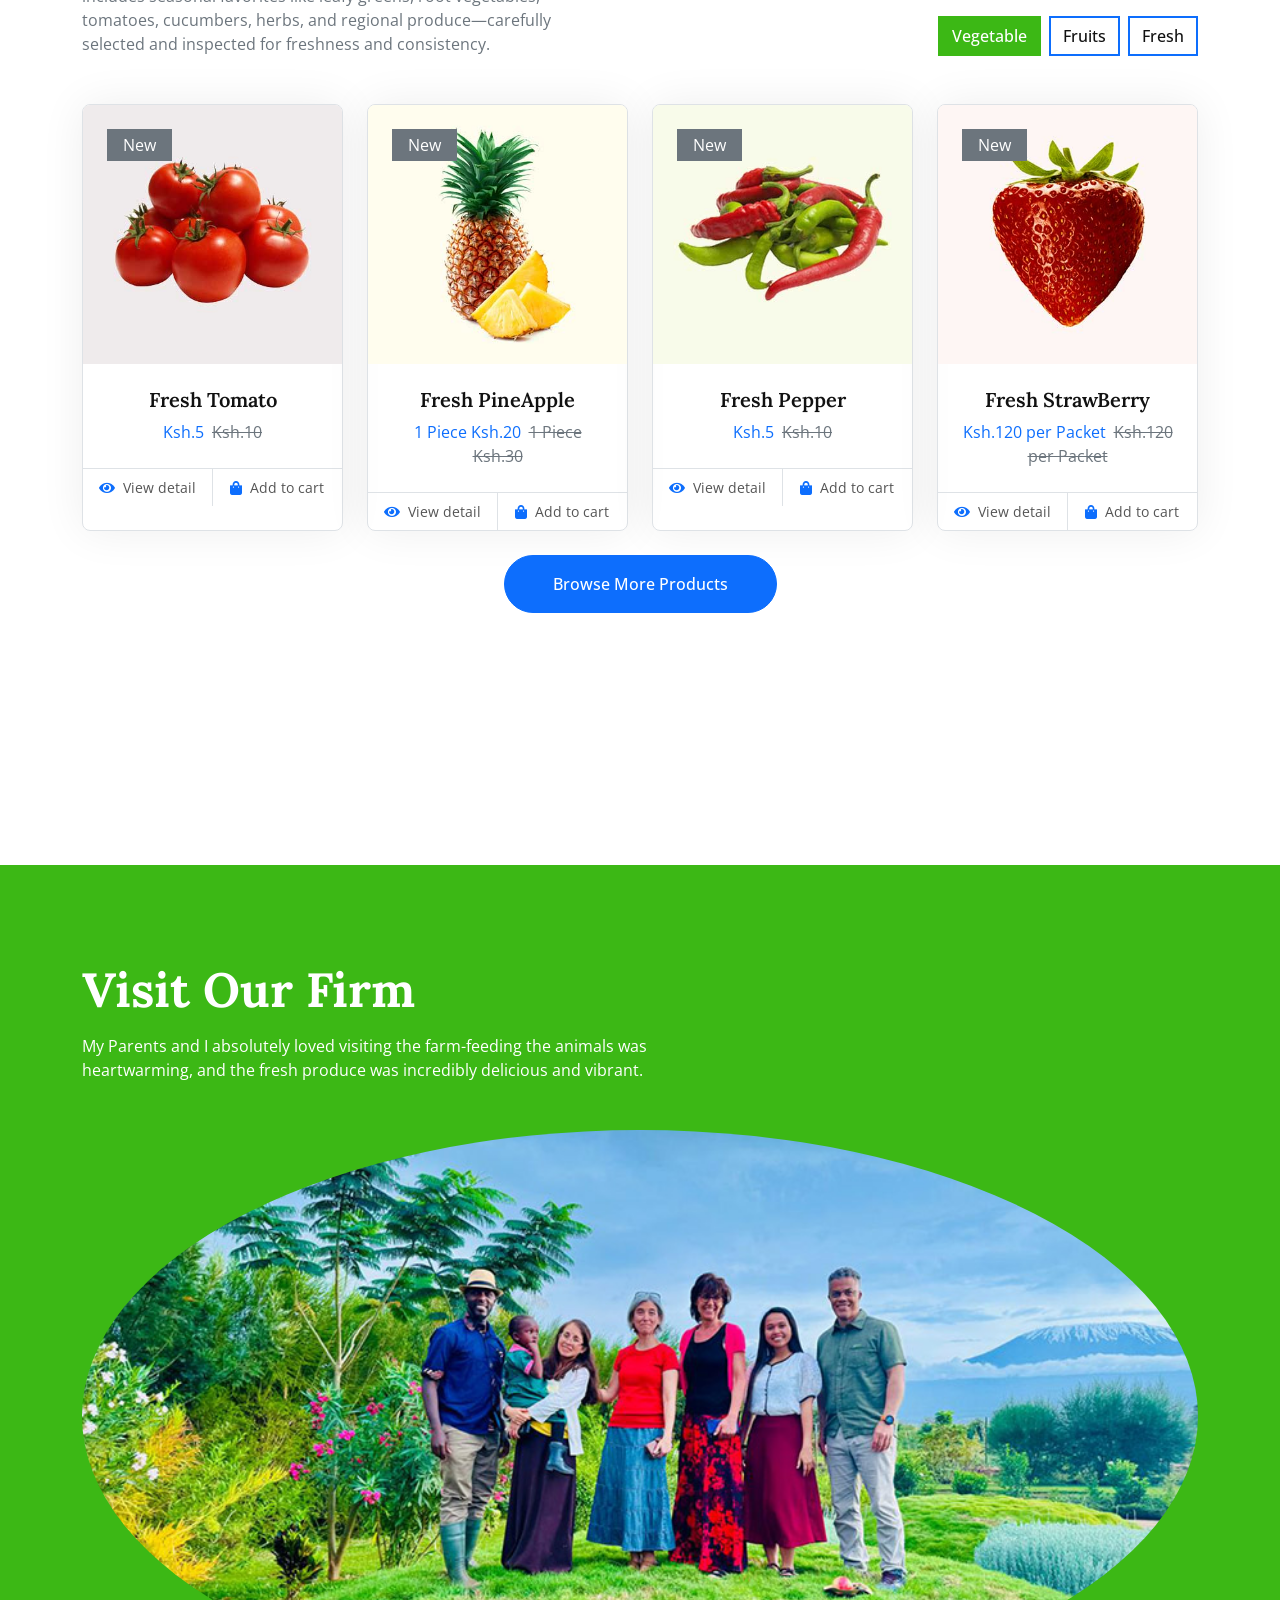
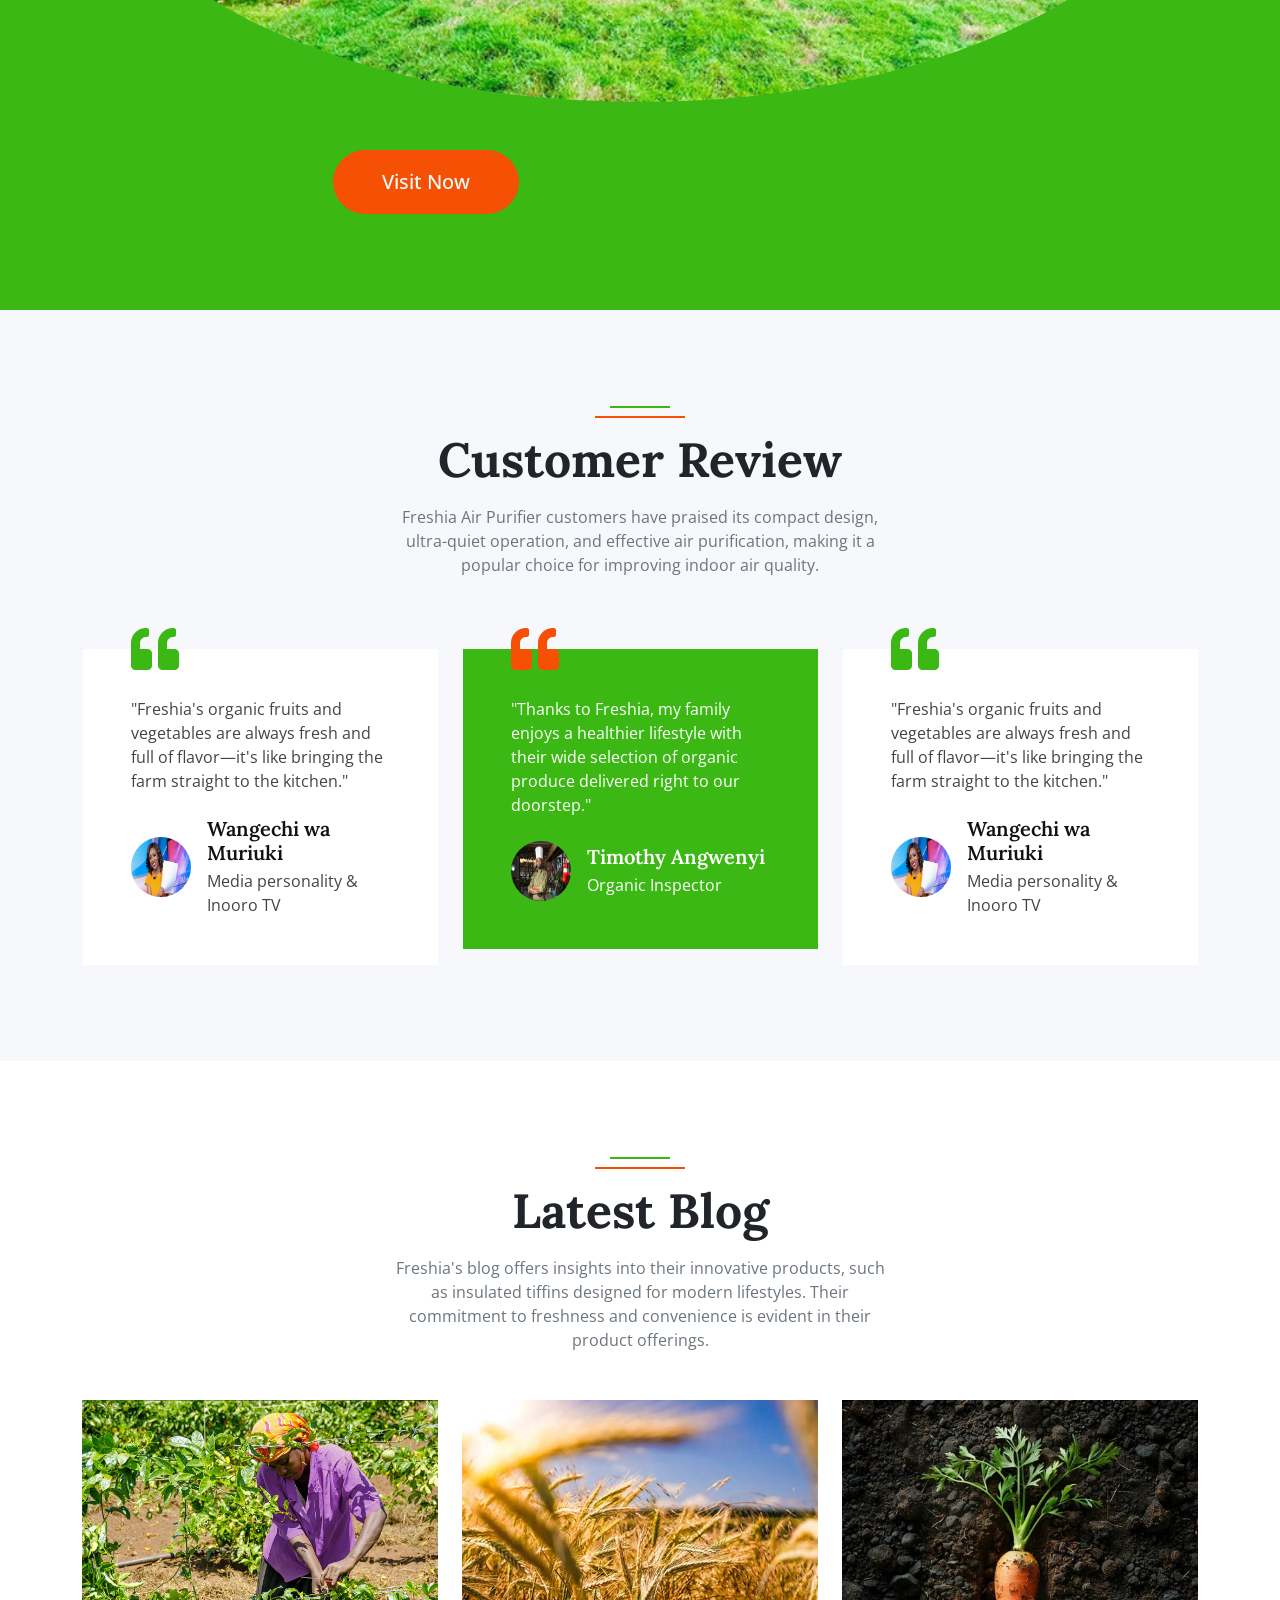
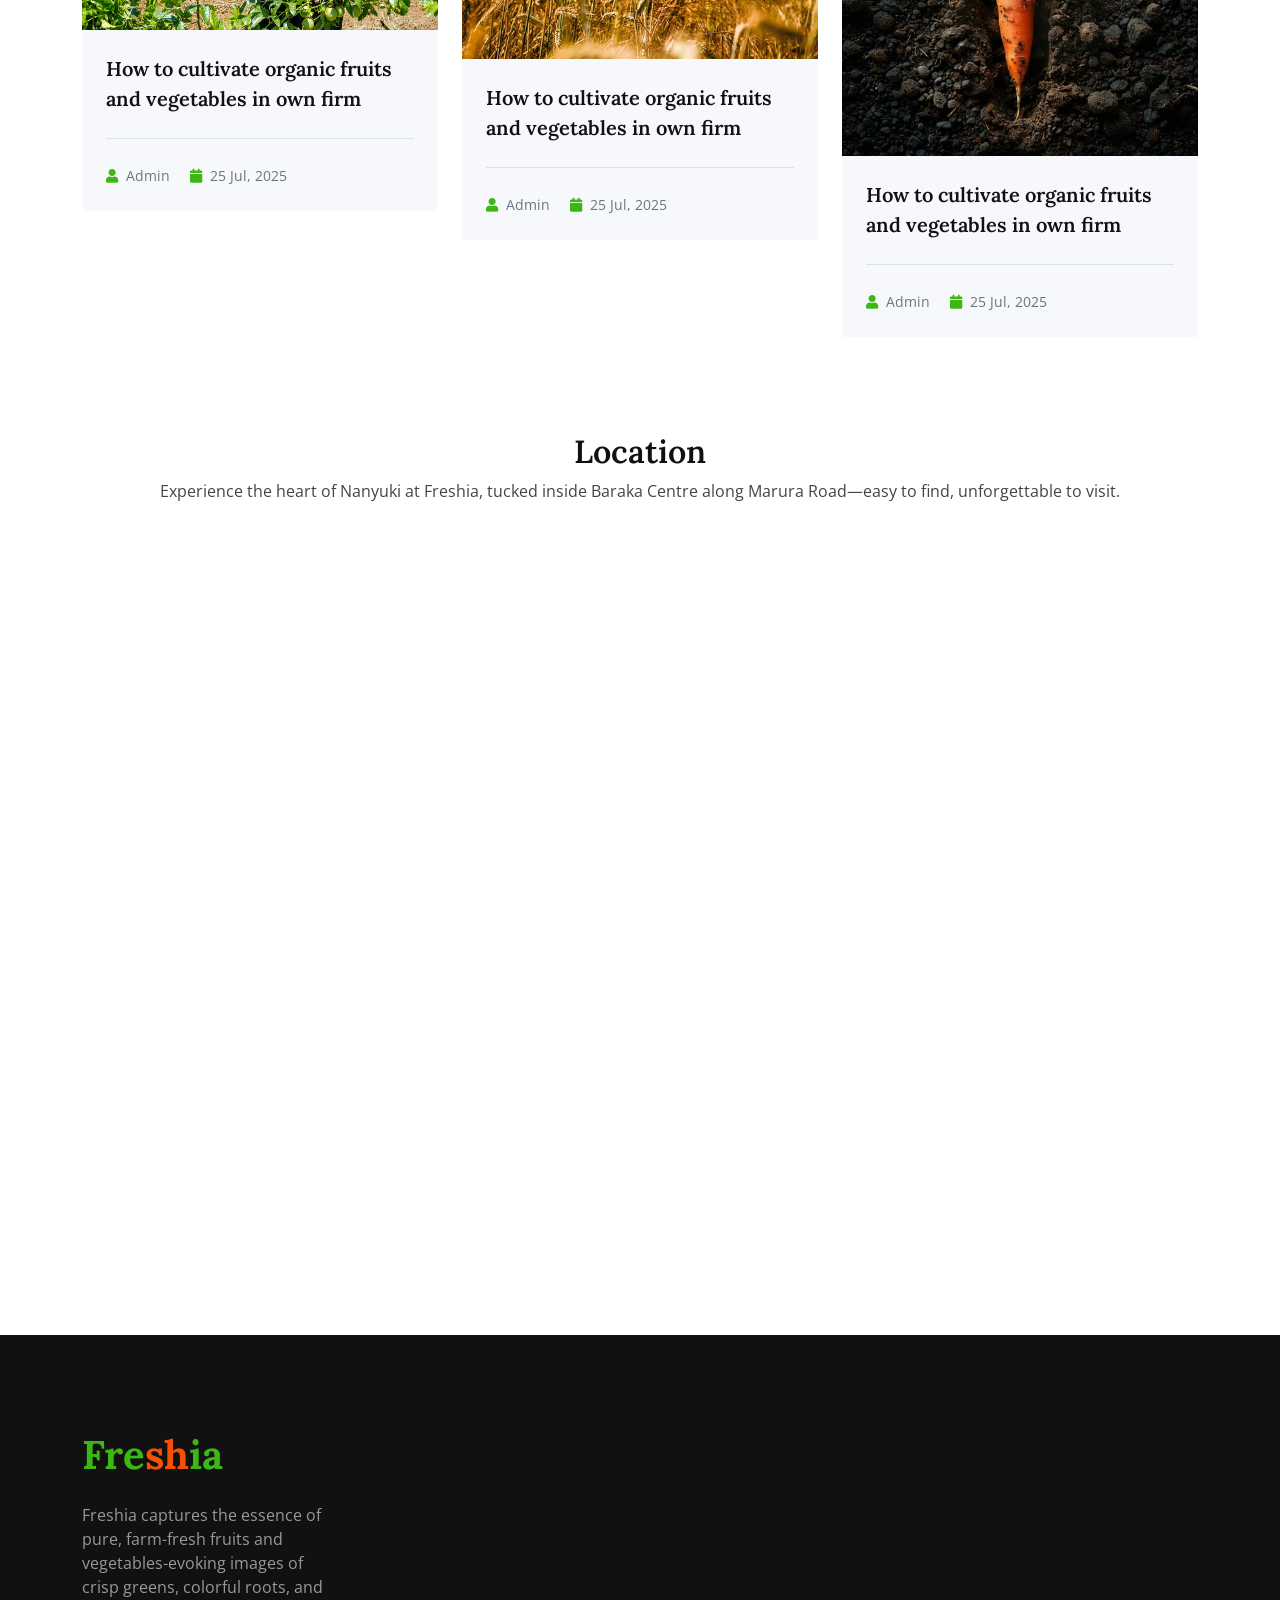
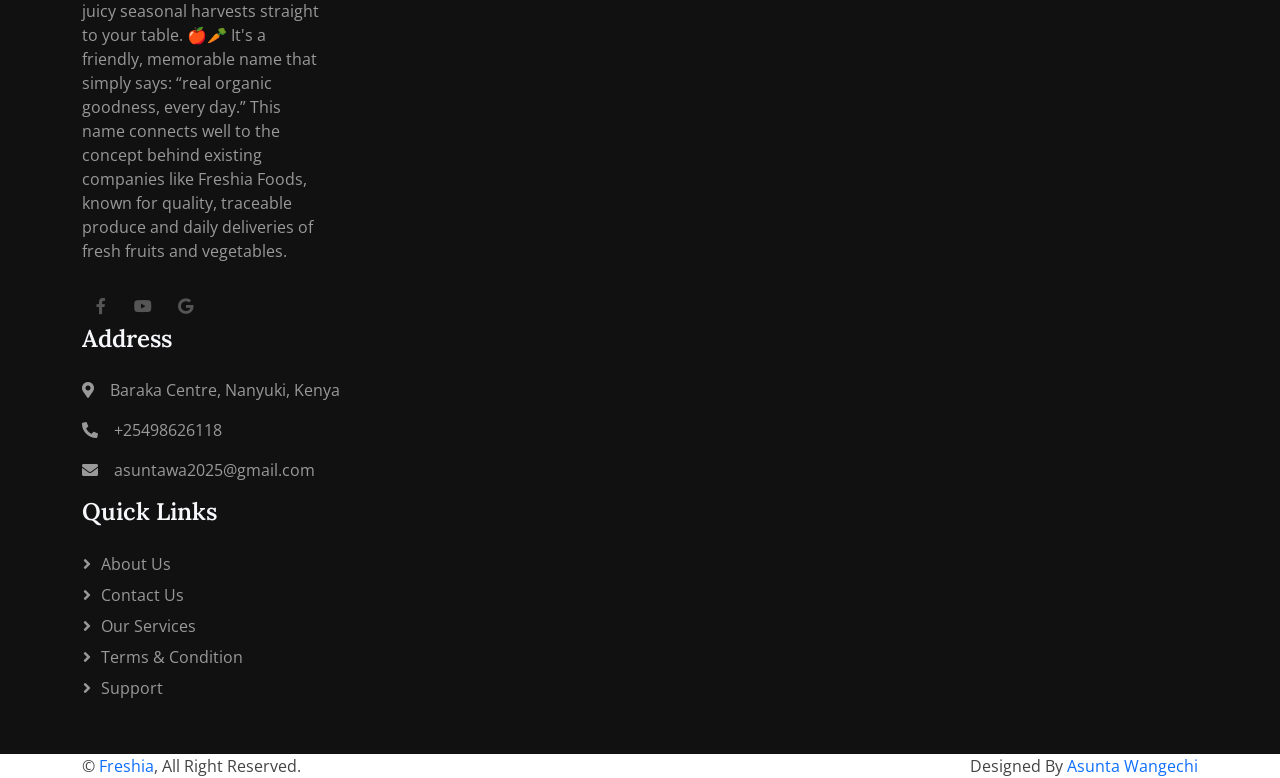
==== commit 44ba32d4: "Update index.html" ====
--- a/index.html
+++ b/index.html
@@ -183,163 +183,129 @@
     <!-- About End -->
 
 
-    <!-- Feature Start -->
-    <div class="container-fluid bg-light bg-icon my-5 py-6">
-        <div class="container">
-            <div class="section-header text-center mx-auto mb-5 wow fadeInUp" data-wow-delay="0.1s" style="max-width: 500px;">
-                <h1 class="display-5 mb-3">Our Features</h1>
-                <p>Our strong relationships with trusted growers allow full transparency from harvest to delivery. Each product is fully traceable, delivering consistent quality and accountability throughout the supply chain.</p>
-            </div>
-            <div class="row g-4">
-                <div class="col-lg-4 col-md-6 wow fadeInUp" data-wow-delay="0.1s">
-                    <div class="bg-white text-center h-100 p-4 p-xl-5">
-                        <img class="img-fluid mb-4" src="img/icon-1.png" alt="">
-                        <h4 class="mb-3">Natural Process</h4>
-                        <p class="mb-4">From harvest through transportation and delivery, every item stays under precise temperature control in our refrigerated fleet. This minimal handling and controlled environment preserves the natural textures, aromas, and nutrient profile of each produce item.</p>
-                        <a class="btn btn-outline-primary border-2 py-2 px-4 rounded-pill" href="">Read More</a>
-                    </div>
-                </div>
-                <div class="col-lg-4 col-md-6 wow fadeInUp" data-wow-delay="0.3s">
-                    <div class="bg-white text-center h-100 p-4 p-xl-5">
-                        <img class="img-fluid mb-4" src="img/icon-2.png" alt="">
-                        <h4 class="mb-3">Organic Products</h4>
-                        <p class="mb-4">Every organic item is fully traceable back to certified growers, many. This allows us to maintain transparency, uphold quality controls, and ensure product consistency from field to fork.</p>
-                        <a class="btn btn-outline-primary border-2 py-2 px-4 rounded-pill" href="">Read More</a>
-                    </div>
-                </div>
-                <div class="col-lg-4 col-md-6 wow fadeInUp" data-wow-delay="0.5s">
-                    <div class="bg-white text-center h-100 p-4 p-xl-5">
-                        <img class="img-fluid mb-4" src="img/icon-3.png" alt="">
-                        <h4 class="mb-3">Biologically Safe</h4>
-                        <p class="mb-4">The Freesia corm (an underground bulb-like structure) wakes up in cool, moist soil and sprouts roots and leaves before gathering energy to grow a flowering stem that blooms in about three months.</p>
-                        <a class="btn btn-outline-primary border-2 py-2 px-4 rounded-pill" href="">Read More</a>
-                    </div>
-                </div>
-            </div>
-        </div>
-    </div>
-    <!-- Feature End -->
-
-
-    <!-- Product Start -->
-    <div class="container-xxl py-5">
-        <div class="container">
-            <div class="row g-0 gx-5 align-items-end">
-                <div class="col-lg-6">
-                    <div class="section-header text-start mb-5 wow fadeInUp" data-wow-delay="0.1s" style="max-width: 500px;">
-                        <h1 class="display-5 mb-3">Our Products</h1>
-                        <p>Freshia offers a broad range of fresh fruits and vegetables, delivered with premium quality and cold-chain integrity. This includes seasonal favorites like leafy greens, root vegetables, tomatoes, cucumbers, herbs, and regional produce—carefully selected and inspected for freshness and consistency.</p>
-                    </div>
-                </div>
-                <div class="col-lg-6 text-start text-lg-end wow slideInRight" data-wow-delay="0.1s">
-                    <ul class="nav nav-pills d-inline-flex justify-content-end mb-5">
-                        <li class="nav-item me-2">
-                            <a class="btn btn-outline-primary border-2 active" data-bs-toggle="pill" href="#tab-1">Vegetable</a>
-                        </li>
-                        <li class="nav-item me-2">
-                            <a class="btn btn-outline-primary border-2" data-bs-toggle="pill" href="#tab-2">Fruits </a>
-                        </li>
-                        <li class="nav-item me-0">
-                            <a class="btn btn-outline-primary border-2" data-bs-toggle="pill" href="#tab-3">Fresh</a>
-                        </li>
-                    </ul>
-                </div>
-            </div>
-                <div id="tab-3" class="tab-pane fade show p-0">
-                    <div class="row g-4">
-                        <div class="col-xl-3 col-lg-4 col-md-6">
-                            <div class="product-item">
-                                <div class="position-relative bg-light overflow-hidden">
-                                    <img class="img-fluid w-100" src="img/product-1.jpg" alt="">
-                                    <div class="bg-secondary rounded text-white position-absolute start-0 top-0 m-4 py-1 px-3">New</div>
-                                </div>
-                                <div class="text-center p-4">
-                                    <a class="d-block h5 mb-2" href="">Fresh Tomato</a>
-                                    <span class="text-primary me-1">Ksh.5</span>
-                                    <span class="text-body text-decoration-line-through">Ksh.10</span>
-                                </div>
-                                <div class="d-flex border-top">
-                                    <small class="w-50 text-center border-end py-2">
-                                        <a class="text-body" href=""><i class="fa fa-eye text-primary me-2"></i>View detail</a>
-                                    </small>
-                                    <small class="w-50 text-center py-2">
-                                        <a class="text-body" href=""><i class="fa fa-shopping-bag text-primary me-2"></i>Add to cart</a>
-                                    </small>
-                                </div>
-                            </div>
-                        </div>
-                        <div class="col-xl-3 col-lg-4 col-md-6">
-                            <div class="product-item">
-                                <div class="position-relative bg-light overflow-hidden">
-                                    <img class="img-fluid w-100" src="img/product-2.jpg" alt="">
-                                    <div class="bg-secondary rounded text-white position-absolute start-0 top-0 m-4 py-1 px-3">New</div>
-                                </div>
-                                <div class="text-center p-4">
-                                    <a class="d-block h5 mb-2" href="">Fresh PineApple</a>
-                                    <span class="text-primary me-1"> 1 Piece Ksh.20</span>
-                                    <span class="text-body text-decoration-line-through">1 Piece Ksh.30</span>
-                                </div>
-                                <div class="d-flex border-top">
-                                    <small class="w-50 text-center border-end py-2">
-                                        <a class="text-body" href=""><i class="fa fa-eye text-primary me-2"></i>View detail</a>
-                                    </small>
-                                    <small class="w-50 text-center py-2">
-                                        <a class="text-body" href=""><i class="fa fa-shopping-bag text-primary me-2"></i>Add to cart</a>
-                                    </small>
-                                </div>
-                            </div>
-                        </div>
-                        <div class="col-xl-3 col-lg-4 col-md-6">
-                            <div class="product-item">
-                                <div class="position-relative bg-light overflow-hidden">
-                                    <img class="img-fluid w-100" src="img/product-3.jpg" alt="">
-                                    <div class="bg-secondary rounded text-white position-absolute start-0 top-0 m-4 py-1 px-3">New</div>
-                                </div>
-                                <div class="text-center p-4">
-                                    <a class="d-block h5 mb-2" href="">Fresh Pepper</a>
-                                    <span class="text-primary me-1">Ksh.5</span>
-                                    <span class="text-body text-decoration-line-through">Ksh.10</span>
-                                </div>
-                                <div class="d-flex border-top">
-                                    <small class="w-50 text-center border-end py-2">
-                                        <a class="text-body" href=""><i class="fa fa-eye text-primary me-2"></i>View detail</a>
-                                    </small>
-                                    <small class="w-50 text-center py-2">
-                                        <a class="text-body" href=""><i class="fa fa-shopping-bag text-primary me-2"></i>Add to cart</a>
-                                    </small>
-                                </div>
-                            </div>
-                        </div>
-                        <div class="col-xl-3 col-lg-4 col-md-6">
-                            <div class="product-item">
-                                <div class="position-relative bg-light overflow-hidden">
-                                    <img class="img-fluid w-100" src="img/product-4.jpg" alt="">
-                                    <div class="bg-secondary rounded text-white position-absolute start-0 top-0 m-4 py-1 px-3">New</div>
-                                </div>
-                                <div class="text-center p-4">
-                                    <a class="d-block h5 mb-2" href="">Fresh StrawBerry</a>
-                                    <span class="text-primary me-1">Ksh.120 per Packet</span>
-                                    <span class="text-body text-decoration-line-through">Ksh.120 per Packet</span>
-                                </div>
-                                <div class="d-flex border-top">
-                                    <small class="w-50 text-center border-end py-2">
-                                        <a class="text-body" href=""><i class="fa fa-eye text-primary me-2"></i>View detail</a>
-                                    </small>
-                                    <small class="w-50 text-center py-2">
-                                        <a class="text-body" href=""><i class="fa fa-shopping-bag text-primary me-2"></i>Add to cart</a>
-                                    </small>
-                                </div>
-                            </div>
-                        </div>
-                        <div class="col-12 text-center">
-                            <a class="btn btn-primary rounded-pill py-3 px-5" href="">Browse More Products</a>
-                        </div>
-                    </div>
-                </div>
-            </div>
-        </div>
-    </div>
-    <!-- Product End -->
+<!-- Product Start -->
+<div class="container-xxl py-5">
+    <div class="container">
+        <div class="row g-0 gx-5 align-items-end">
+            <div class="col-lg-6">
+                <div class="section-header text-start mb-5 wow fadeInUp" data-wow-delay="0.1s" style="max-width: 500px;">
+                    <h1 class="display-5 mb-3">Our Products</h1>
+                    <p>Freshia offers a broad range of fresh fruits and vegetables, delivered with premium quality and cold-chain integrity. This includes seasonal favorites like leafy greens, root vegetables, tomatoes, cucumbers, herbs, and regional produce—carefully selected and inspected for freshness and consistency.</p>
+                </div>
+            </div>
+            <div class="col-lg-6 text-start text-lg-end wow slideInRight" data-wow-delay="0.1s">
+                <ul class="nav nav-pills d-inline-flex justify-content-end mb-5">
+                    <li class="nav-item me-2">
+                        <a class="btn btn-outline-primary border-2 active" data-bs-toggle="pill" href="#tab-1">Vegetable</a>
+                    </li>
+                    <li class="nav-item me-2">
+                        <a class="btn btn-outline-primary border-2" data-bs-toggle="pill" href="#tab-2">Fruits </a>
+                    </li>
+                    <li class="nav-item me-0">
+                        <a class="btn btn-outline-primary border-2" data-bs-toggle="pill" href="#tab-3">Fresh</a>
+                    </li>
+                </ul>
+            </div>
+        </div>
+        
+        <!-- Tab Content -->
+        <div class="tab-content">
+            <!-- Only tab-3 content was provided, but you should have all tabs -->
+            <div id="tab-3" class="tab-pane fade show p-0 active">
+                <div class="row g-4">
+                    <div class="col-xl-3 col-lg-4 col-md-6">
+                        <div class="product-item">
+                            <div class="position-relative bg-light overflow-hidden">
+                                <img class="img-fluid w-100" src="img/product-1.jpg" alt="">
+                                <div class="bg-secondary rounded text-white position-absolute start-0 top-0 m-4 py-1 px-3">New</div>
+                            </div>
+                            <div class="text-center p-4">
+                                <a class="d-block h5 mb-2" href="">Fresh Tomato</a>
+                                <span class="text-primary me-1">Ksh.5</span>
+                                <span class="text-body text-decoration-line-through">Ksh.10</span>
+                            </div>
+                            <div class="d-flex border-top">
+                                <small class="w-50 text-center border-end py-2">
+                                    <a class="text-body" href=""><i class="fa fa-eye text-primary me-2"></i>View detail</a>
+                                </small>
+                                <small class="w-50 text-center py-2">
+                                    <a class="text-body" href=""><i class="fa fa-shopping-bag text-primary me-2"></i>Add to cart</a>
+                                </small>
+                            </div>
+                        </div>
+                    </div>
+                    <div class="col-xl-3 col-lg-4 col-md-6">
+                        <div class="product-item">
+                            <div class="position-relative bg-light overflow-hidden">
+                                <img class="img-fluid w-100" src="img/product-2.jpg" alt="">
+                                <div class="bg-secondary rounded text-white position-absolute start-0 top-0 m-4 py-1 px-3">New</div>
+                            </div>
+                            <div class="text-center p-4">
+                                <a class="d-block h5 mb-2" href="">Fresh PineApple</a>
+                                <span class="text-primary me-1"> 1 Piece Ksh.20</span>
+                                <span class="text-body text-decoration-line-through">1 Piece Ksh.30</span>
+                            </div>
+                            <div class="d-flex border-top">
+                                <small class="w-50 text-center border-end py-2">
+                                    <a class="text-body" href=""><i class="fa fa-eye text-primary me-2"></i>View detail</a>
+                                </small>
+                                <small class="w-50 text-center py-2">
+                                    <a class="text-body" href=""><i class="fa fa-shopping-bag text-primary me-2"></i>Add to cart</a>
+                                </small>
+                            </div>
+                        </div>
+                    </div>
+                    <div class="col-xl-3 col-lg-4 col-md-6">
+                        <div class="product-item">
+                            <div class="position-relative bg-light overflow-hidden">
+                                <img class="img-fluid w-100" src="img/product-3.jpg" alt="">
+                                <div class="bg-secondary rounded text-white position-absolute start-0 top-0 m-4 py-1 px-3">New</div>
+                            </div>
+                            <div class="text-center p-4">
+                                <a class="d-block h5 mb-2" href="">Fresh Pepper</a>
+                                <span class="text-primary me-1">Ksh.5</span>
+                                <span class="text-body text-decoration-line-through">Ksh.10</span>
+                            </div>
+                            <div class="d-flex border-top">
+                                <small class="w-50 text-center border-end py-2">
+                                    <a class="text-body" href=""><i class="fa fa-eye text-primary me-2"></i>View detail</a>
+                                </small>
+                                <small class="w-50 text-center py-2">
+                                    <a class="text-body" href=""><i class="fa fa-shopping-bag text-primary me-2"></i>Add to cart</a>
+                                </small>
+                            </div>
+                        </div>
+                    </div>
+                    <div class="col-xl-3 col-lg-4 col-md-6">
+                        <div class="product-item">
+                            <div class="position-relative bg-light overflow-hidden">
+                                <img class="img-fluid w-100" src="img/product-4.jpg" alt="">
+                                <div class="bg-secondary rounded text-white position-absolute start-0 top-0 m-4 py-1 px-3">New</div>
+                            </div>
+                            <div class="text-center p-4">
+                                <a class="d-block h5 mb-2" href="">Fresh StrawBerry</a>
+                                <span class="text-primary me-1">Ksh.120 per Packet</span>
+                                <span class="text-body text-decoration-line-through">Ksh.120 per Packet</span>
+                            </div>
+                            <div class="d-flex border-top">
+                                <small class="w-50 text-center border-end py-2">
+                                    <a class="text-body" href=""><i class="fa fa-eye text-primary me-2"></i>View detail</a>
+                                </small>
+                                <small class="w-50 text-center py-2">
+                                    <a class="text-body" href=""><i class="fa fa-shopping-bag text-primary me-2"></i>Add to cart</a>
+                                </small>
+                            </div>
+                        </div>
+                    </div>
+                    <div class="col-12 text-center">
+                        <a class="btn btn-primary rounded-pill py-3 px-5" href="">Browse More Products</a>
+                    </div>
+                </div>
+            </div>
+        </div>
+    </div>
+</div>
+<!-- Product End -->
 
     <div class="video-container">
   <iframe 
--- a/css/style.css
+++ b/css/style.css
@@ -516,4 +516,133 @@
         display: flex;
         align-items: center;
         justify-content: center;
-    }+    }
+/* General Styles */
+body {
+    font-family: 'Open Sans', sans-serif;
+    color: #444444;
+}
+
+a {
+    text-decoration: none;
+    color: #0d6efd;
+}
+
+a:hover {
+    color: #0a58ca;
+}
+
+/* Product Section Styles */
+.container-xxl {
+    max-width: 1320px;
+}
+
+.section-header h1 {
+    font-weight: 700;
+    color: #212529;
+}
+
+.section-header p {
+    color: #6c757d;
+}
+
+/* Product Tabs */
+.nav-pills .nav-link {
+    border-radius: 0.5rem;
+    font-weight: 600;
+    padding: 0.5rem 1.25rem;
+}
+
+.nav-pills .nav-link.active,
+.nav-pills .show > .nav-link {
+    color: #fff;
+    background-color: #0d6efd;
+    border-color: #0d6efd;
+}
+
+/* Product Items */
+.product-item {
+    border: 1px solid #dee2e6;
+    border-radius: 0.5rem;
+    overflow: hidden;
+    transition: all 0.3s;
+    height: 100%;
+}
+
+.product-item:hover {
+    box-shadow: 0 0.5rem 1rem rgba(0, 0, 0, 0.1);
+    transform: translateY(-5px);
+}
+
+.product-item img {
+    transition: all 0.3s;
+}
+
+.product-item:hover img {
+    transform: scale(1.05);
+}
+
+.product-item .bg-secondary {
+    background-color: #6c757d !important;
+}
+
+.product-item .text-primary {
+    color: #0d6efd !important;
+}
+
+.product-item .text-decoration-line-through {
+    color: #6c757d !important;
+}
+
+.product-item .border-top {
+    border-color: #dee2e6 !important;
+}
+
+.product-item .border-end {
+    border-color: #dee2e6 !important;
+}
+
+/* Button Styles */
+.btn-primary {
+    background-color: #0d6efd;
+    border-color: #0d6efd;
+}
+
+.btn-primary:hover {
+    background-color: #0b5ed7;
+    border-color: #0a58ca;
+}
+
+.btn-outline-primary {
+    color: #0d6efd;
+    border-color: #0d6efd;
+}
+
+.btn-outline-primary:hover {
+    color: #fff;
+    background-color: #0d6efd;
+    border-color: #0d6efd;
+}
+
+/* Animation Styles */
+.wow {
+    visibility: hidden;
+}
+
+/* Responsive Adjustments */
+@media (max-width: 991.98px) {
+    .section-header {
+        text-align: center !important;
+        margin: 0 auto !important;
+    }
+    
+    .nav-pills {
+        justify-content: center !important;
+    }
+}
+
+@media (max-width: 767.98px) {
+    .product-item {
+        margin-bottom: 30px;
+    }
+}
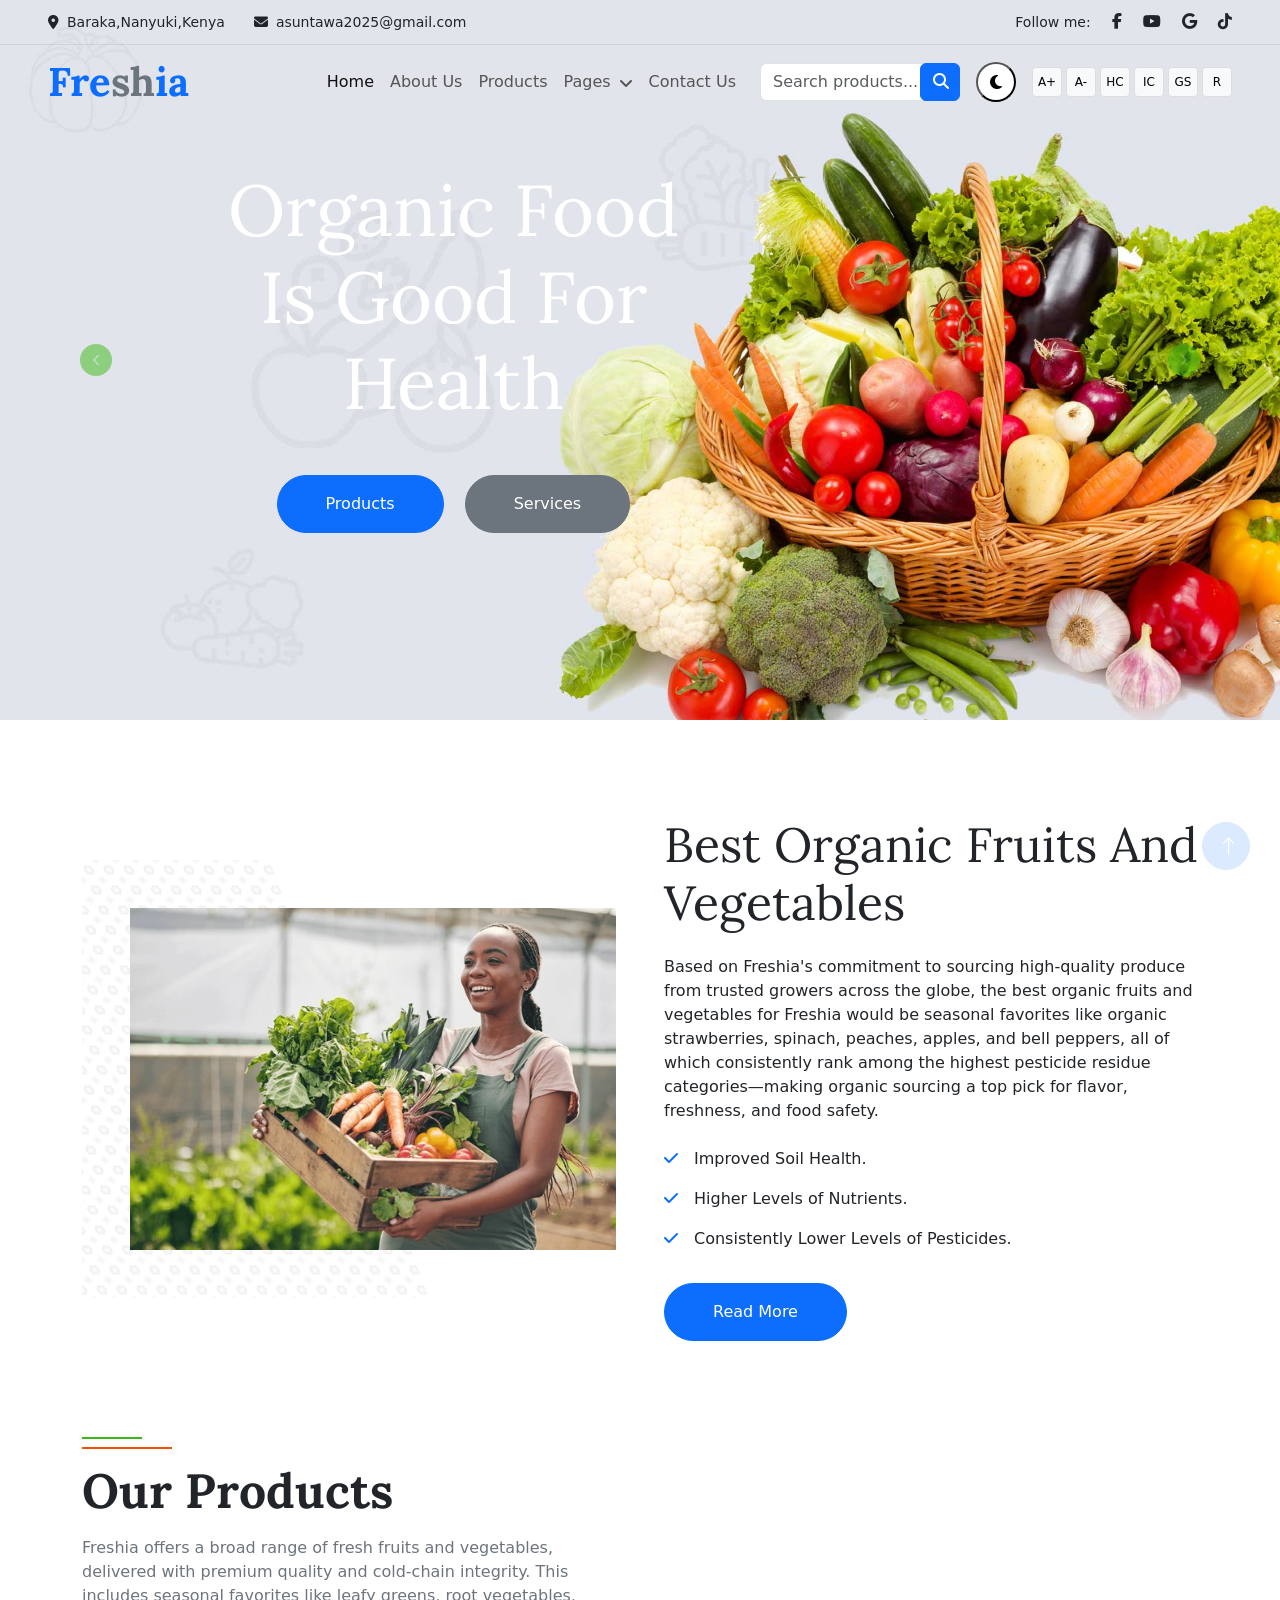
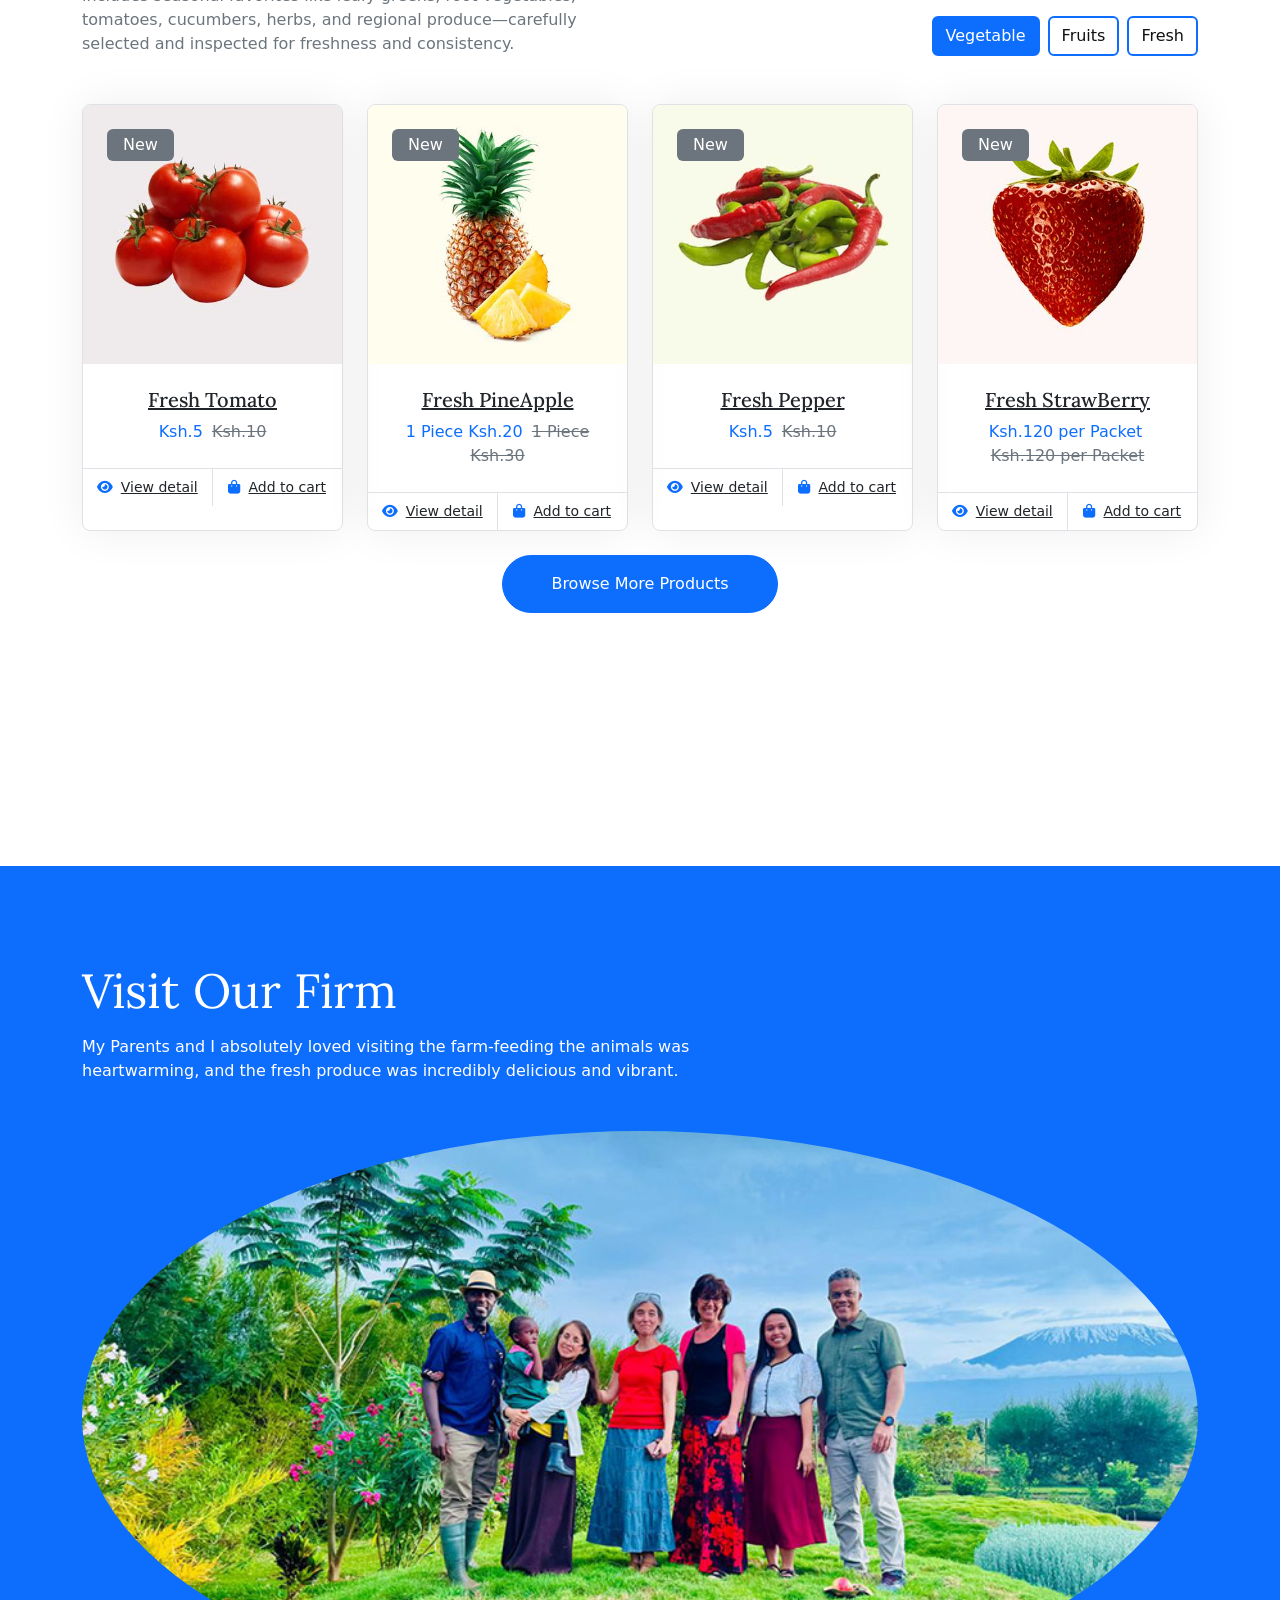
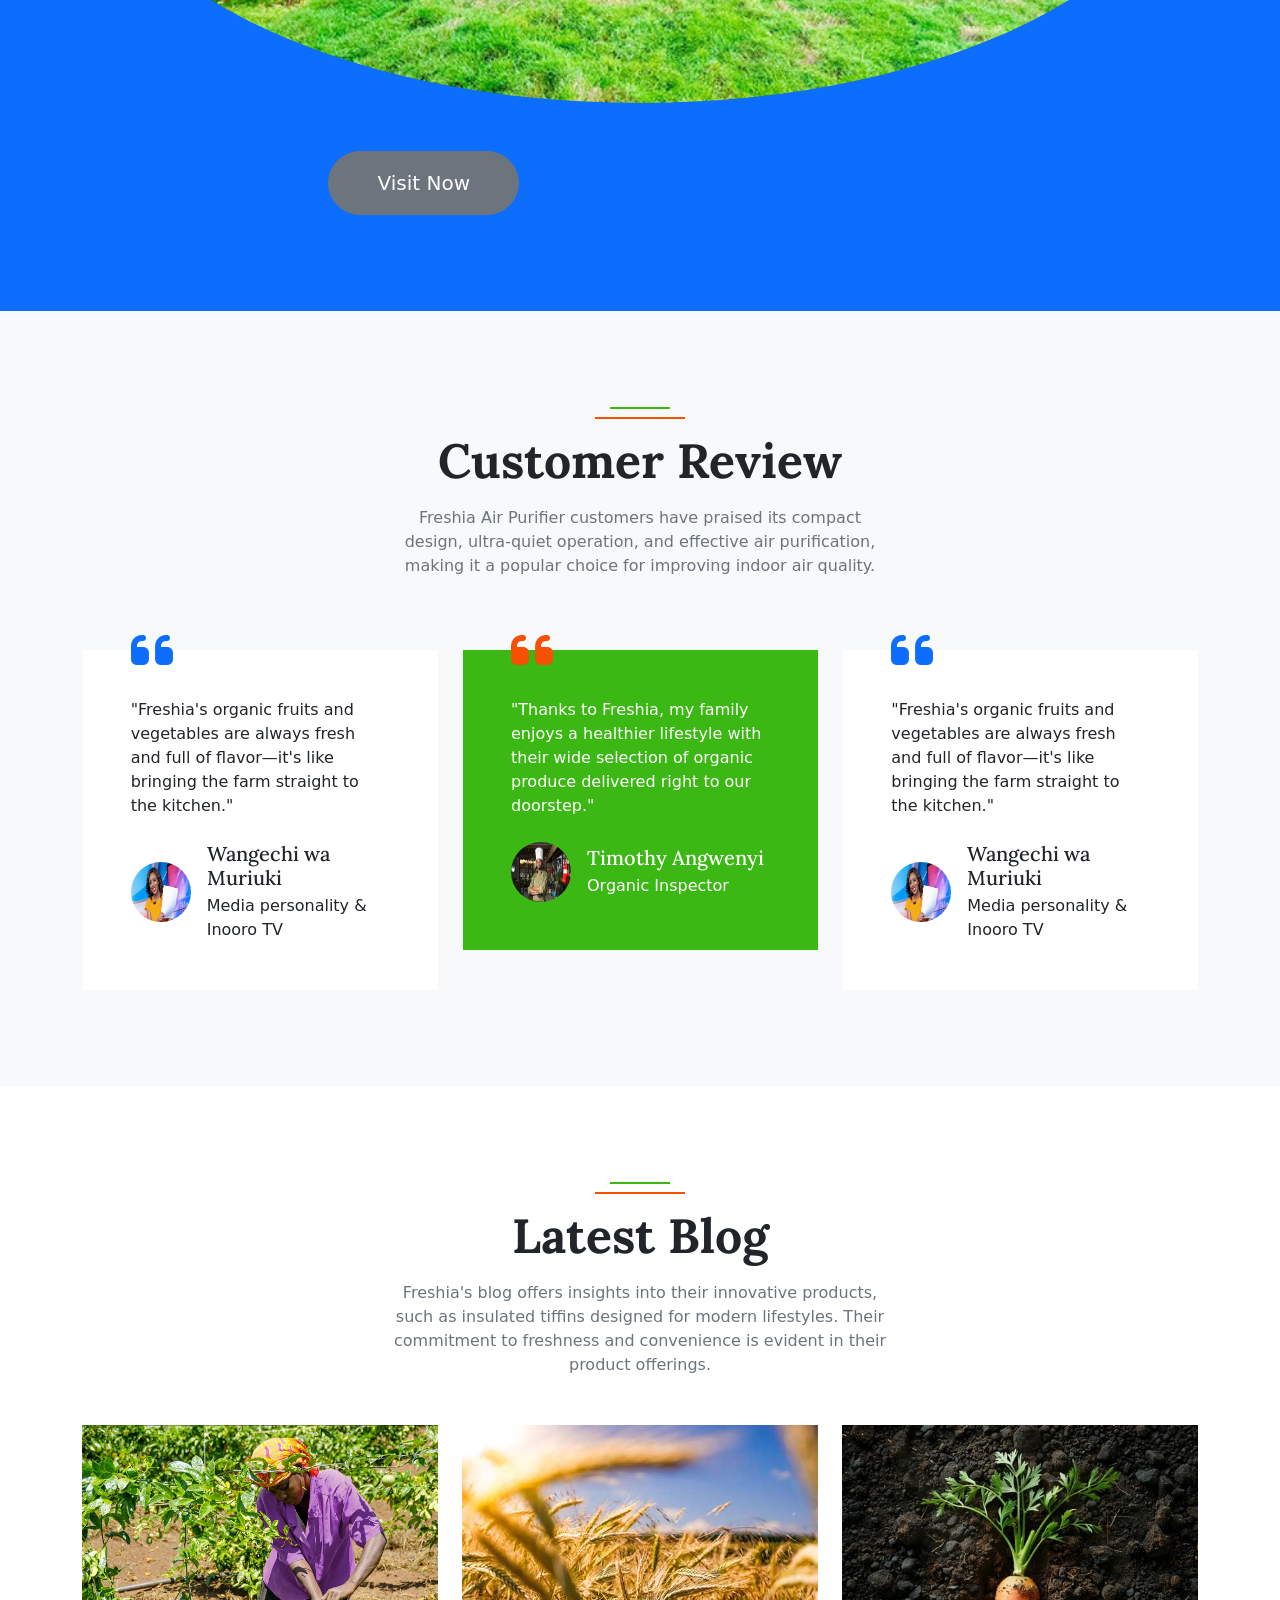
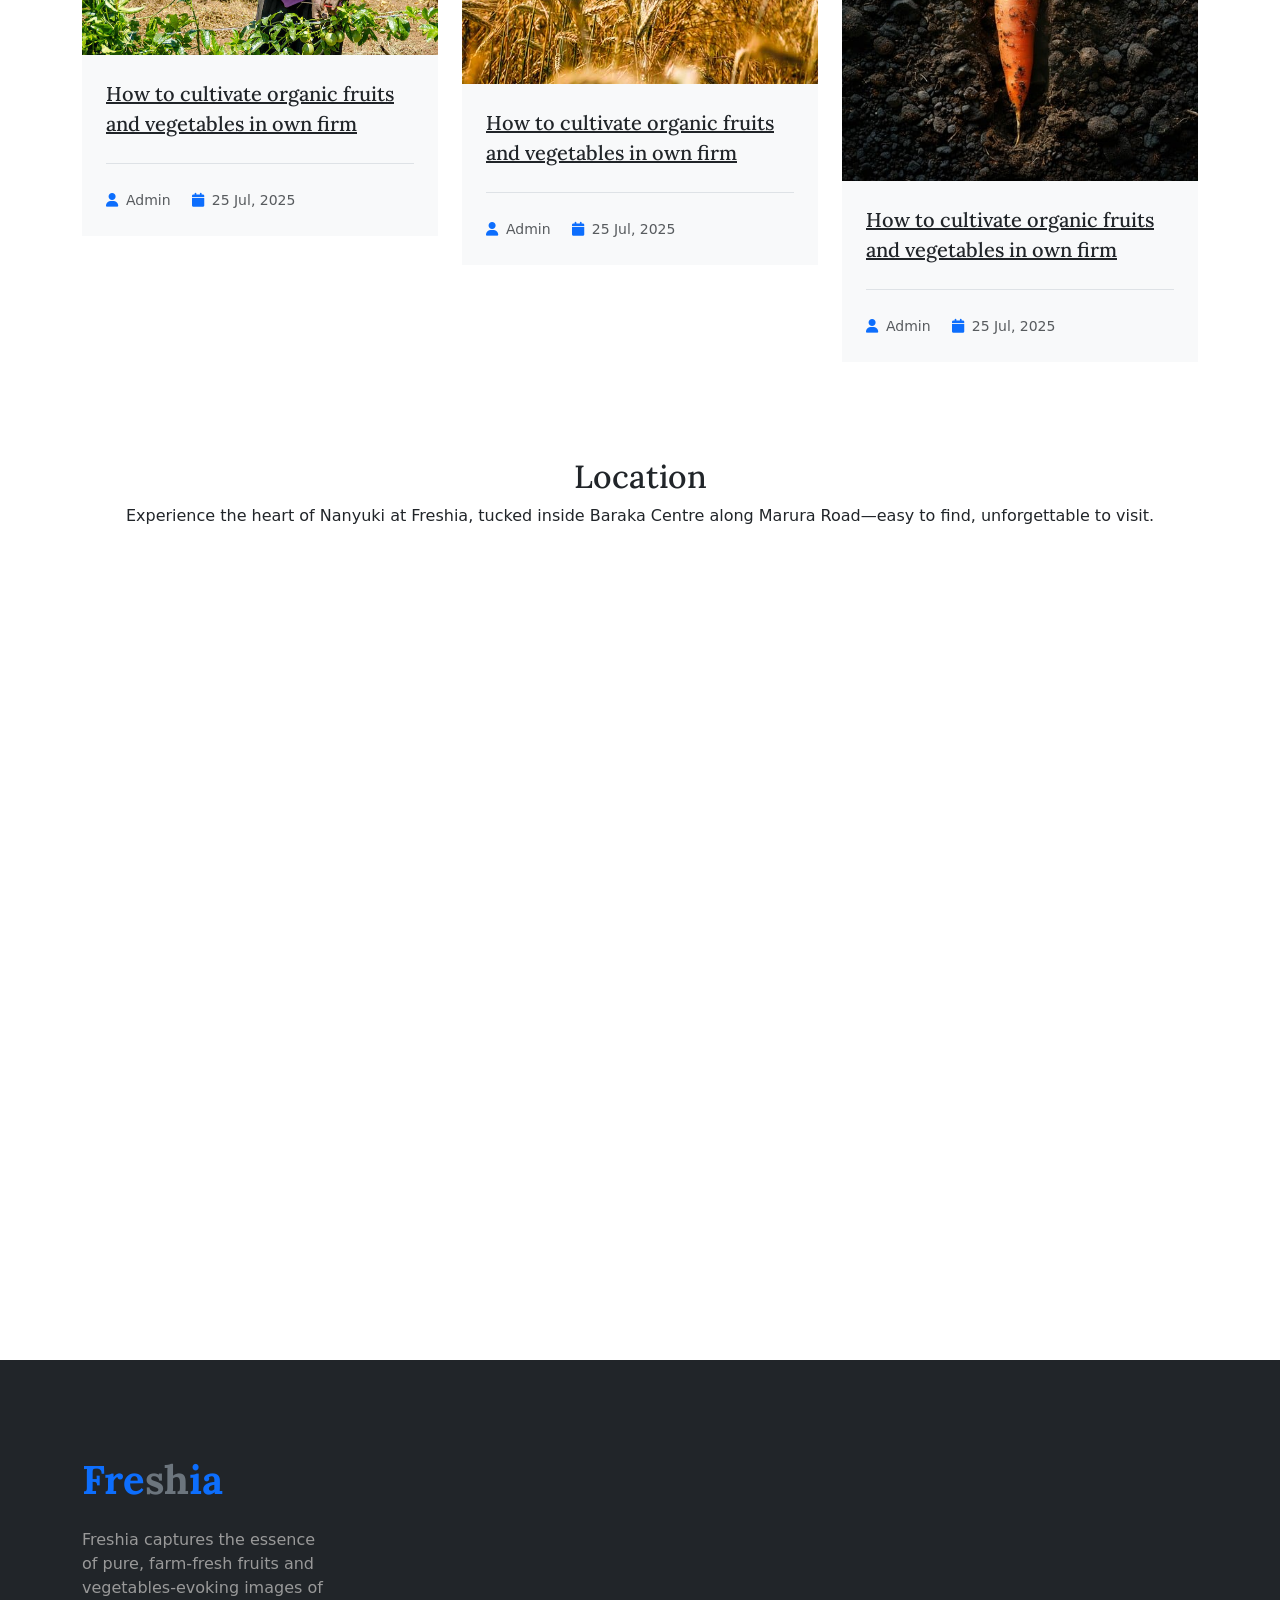
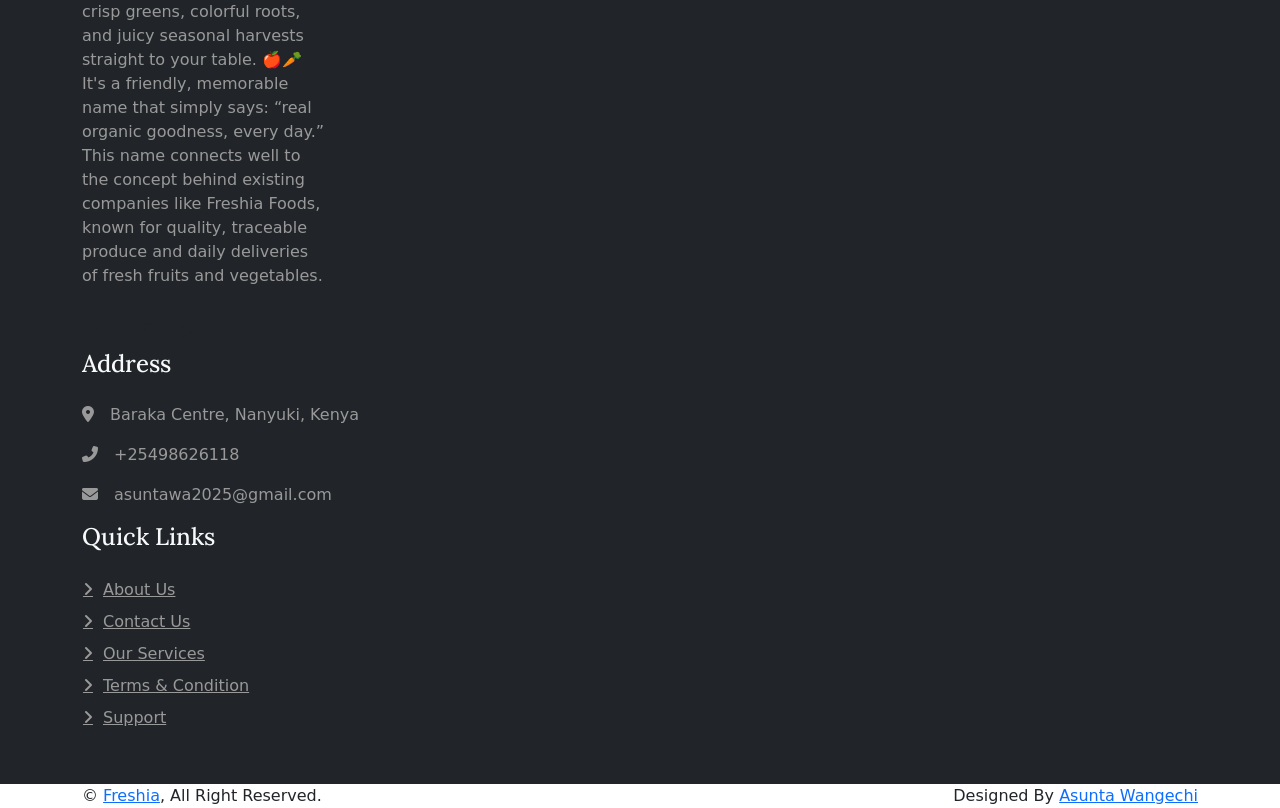
==== commit 81916e24: "Update index.html" ====
--- a/index.html
+++ b/index.html
@@ -38,6 +38,17 @@
     </div>
     <!-- Spinner End -->
 
+    <!-- Bootstrap CSS -->
+<link href="https://cdn.jsdelivr.net/npm/bootstrap@5.3.0/dist/css/bootstrap.min.css" rel="stylesheet">
+
+<!-- Font Awesome -->
+<link rel="stylesheet" href="https://cdnjs.cloudflare.com/ajax/libs/font-awesome/6.4.0/css/all.min.css">
+
+<!-- Animate.css for WOW.js -->
+<link rel="stylesheet" href="https://cdnjs.cloudflare.com/ajax/libs/animate.css/4.1.1/animate.min.css">
+
+<!-- Your custom CSS -->
+<link rel="stylesheet" href="styles.css">
 
 <!-- Navbar Start -->
 <div class="container-fluid fixed-top px-0 wow fadeIn" data-wow-delay="0.1s">
@@ -496,6 +507,15 @@
 
     <!-- Template Javascript -->
     <script src="js/main.js"></script>
+
+    <!-- Bootstrap JS Bundle with Popper -->
+<script src="https://cdn.jsdelivr.net/npm/bootstrap@5.3.0/dist/js/bootstrap.bundle.min.js"></script>
+
+<!-- WOW.js for animations -->
+<script src="https://cdnjs.cloudflare.com/ajax/libs/wow/1.1.2/wow.min.js"></script>
+
+<!-- Your custom JS -->
+<script src="script.js"></script>
 </body>
 
 </html>
